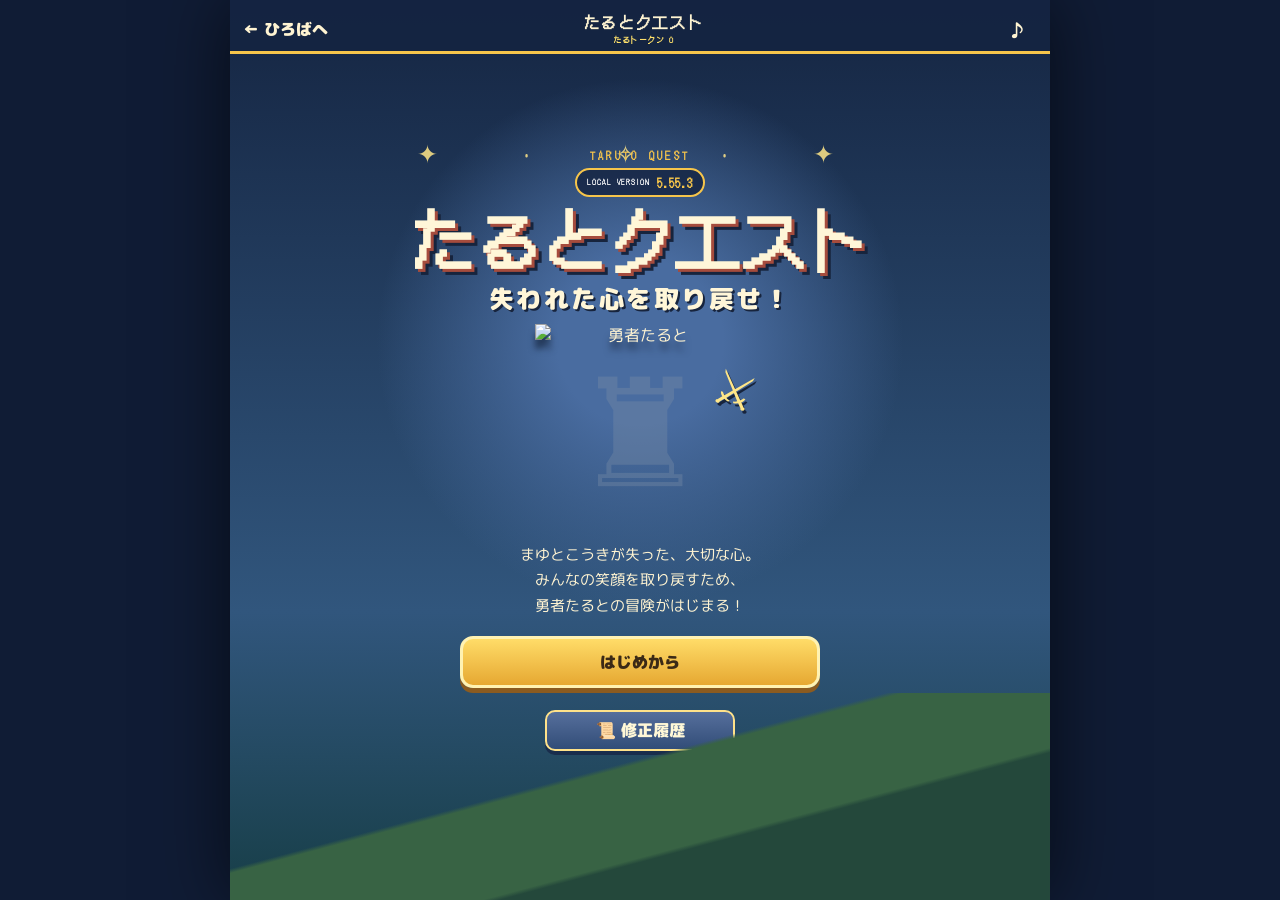
==== taruto-quest.html @ 6a63e801 "Refine quest map layout controls" ====
<!doctype html>
<html lang="ja">
<head>
  <meta charset="UTF-8">
  <meta name="viewport" content="width=device-width,initial-scale=1,viewport-fit=cover,user-scalable=no">
  <meta http-equiv="Cache-Control" content="no-cache, no-store, must-revalidate">
  <meta http-equiv="Pragma" content="no-cache">
  <meta name="theme-color" content="#203a62">
  <meta name="mobile-web-app-capable" content="yes">
  <meta name="apple-mobile-web-app-capable" content="yes">
  <meta name="apple-mobile-web-app-status-bar-style" content="black-translucent">
  <title>たるとクエスト ～失われた心を取り戻せ！～</title>
  <link rel="preconnect" href="https://fonts.googleapis.com">
  <link rel="preconnect" href="https://fonts.gstatic.com" crossorigin>
  <link href="https://fonts.googleapis.com/css2?family=DotGothic16&family=M+PLUS+Rounded+1c:wght@700;800;900&display=swap" rel="stylesheet">
  <link rel="stylesheet" href="taruto-quest.css?v=187">
</head>
<body>
  <main class="quest-shell">
    <header class="quest-header">
      <a id="plazaLink" href="index.html" aria-label="ゲーム広場へ戻る">← ひろばへ</a>
      <strong><span id="questHeaderTitle">たるとクエスト</span><small id="adventureScore">たるトークン 0</small></strong>
      <div class="header-actions">
        <button id="fullscreenBtn" type="button" aria-label="全画面で表示">⛶</button>
        <button id="soundBtn" type="button" aria-label="音を切り替える">♪</button>
      </div>
    </header>

    <section id="titleScreen" class="screen title-screen">
      <div class="title-stars" aria-hidden="true">✦　·　✧　·　✦</div>
      <p class="title-kicker">TARUTO QUEST</p>
      <div class="local-version"><span>LOCAL VERSION</span><b>5.52.6</b></div>
      <h1>たるとクエスト<small>失われた心を取り戻せ！</small></h1>
      <div class="title-party">
        <span class="castle">♜</span>
        <img src="assets/taruto-card-v1.png" alt="勇者たると">
        <span class="sword">⚔</span>
      </div>
      <p class="title-story">まゆとこうきが失った、大切な心。<br>みんなの笑顔を取り戻すため、<br>勇者たるとの冒険がはじまる！</p>
      <button id="newGameBtn" class="primary" type="button">はじめから</button>
      <div class="autosave-title-row-v5531">
        <button id="continueBtn" class="secondary hidden" type="button">つづきから</button>
        <button id="deleteSaveBtn" class="delete-save hidden" type="button" aria-label="オートセーブを消す" title="オートセーブを消す">🗑️</button>
      </div>
      <div id="manualContinueSlotsV5531" class="manual-continue-slots-v5531">
        <div class="manual-save-title-row-v5533">
          <button id="manualContinue1V5531" class="manual-continue-v5531 hidden" type="button"></button>
          <button id="manualDelete1V5533" class="manual-delete-v5533 hidden" type="button" aria-label="手動セーブ1を消す" title="手動セーブ1を消す">🗑️</button>
        </div>
        <div class="manual-save-title-row-v5533">
          <button id="manualContinue2V5531" class="manual-continue-v5531 hidden" type="button"></button>
          <button id="manualDelete2V5533" class="manual-delete-v5533 hidden" type="button" aria-label="手動セーブ2を消す" title="手動セーブ2を消す">🗑️</button>
        </div>
      </div>
      <button id="changelogBtn" class="changelog-open-v5522" type="button">📜 修正履歴</button>
      <button id="debugBtn" class="debug-open" type="button">🛠 デバッグモード</button>
    </section>

    <section id="mapScreen" class="screen map-screen hidden">
      <div class="status-bar map-party-summary">
        <div class="map-party-row taruto-row"><div><small>ゆうしゃ</small><b>たると</b></div><div><small>LV</small><b id="mapLevel">1</b></div><div class="map-vitals"><span><small>HP</small><b id="mapHp">30/30</b></span><span><small>MP</small><b id="mapMp">12/12</b></span></div><div class="map-quick-stats"><b><span>攻 <i id="mapTarutoAttack">8</i></span><span>防 <i id="mapTarutoDefense">3</i></span><span>速 <i id="mapTarutoSpeed">6</i></span></b><small id="mapTarutoNextExp">次のLvUpまで 30 EXP</small></div></div>
        <div id="mapMayuStatus" class="map-party-row mayu-row hidden"><div><small>なかま</small><b>まゆ</b></div><div><small>LV</small><b id="mapMayuLevel">25</b></div><div class="map-vitals"><span><small>HP</small><b id="mapMayuHp">150/150</b></span><span><small>MP</small><b id="mapMayuMp">60/60</b></span></div><div class="map-quick-stats"><b><span>攻 <i id="mapMayuAttack">42</i></span><span>防 <i id="mapMayuDefense">25</i></span><span>速 <i id="mapMayuSpeed">44</i></span></b><small id="mapMayuNextExp">次のLvUpまで 0 EXP</small></div></div>
        <span id="mapCarrots" class="hidden" aria-hidden="true"></span>
      </div>
      <div class="journey">
        <div id="mapBackdrop" class="map-backdrop">
          <div class="route" aria-hidden="true"></div>
          <div id="mapNodes" class="map-nodes"></div>
          <div class="map-taruto"><img src="assets/taruto-card-v1.png" alt="たると"></div>
        </div>
        <div class="map-card">
          <small id="chapterLabel">CHAPTER 1</small>
          <h2 id="locationName">はじまりの草原</h2>
          <p id="mapMessage">おやつの匂いを追いかけよう！</p>
          <div class="map-discovery-status"><span id="mapDigProgress">🕳 穴掘り 0/0</span><span id="mapObjectiveStatus">🔒 大切な気持ち：未入手</span></div>
          <div class="map-action-buttons">
            <button id="rouletteTrigger" class="roulette-circle" type="button" aria-label="ルーレットを回す">
              <b id="rouletteNumber">?</b><i id="goalDistance" class="roulette-meta">ボスまで あと14マス</i><em class="roulette-callout">ここをタップ！</em>
            </button>
            <button id="mapRecoveryBtn" class="map-recovery-button" type="button">💚 回復技</button>
            <button id="mapHealBtn" class="map-heal-button" type="button">🎒 アイテム</button>
            <button id="mapStatusBtn" class="map-status-button" type="button">📋 ステータス</button>
          </div>
          <div class="map-action-info-v5441">
            <div id="mapTokenBalance" class="map-token-balance"><i class="taru-token-mark-v5430">た</i><span>所持たるトークン</span><b>0</b></div>
            <button id="mapSystemBtnV5539" class="map-system-button-v5539" type="button">⚙ システム</button>
          </div>
          <button id="advanceBtn" class="primary roulette-button hidden" type="button" tabindex="-1">ルーレットを回す！</button>
          <div class="square-legend" aria-label="マスの種類">
            <span>・通常／隠し発見</span><span>🕳️ 悪の巣</span><span>☠ 毒の沼</span><span>♨ マグマ</span><span>⛰️ 山</span>
          </div>
          <div class="save-row">
            <button id="saveGameBtn" class="hidden" type="button" aria-hidden="true" tabindex="-1">💾 セーブする</button>
            <small id="saveInfo" class="hidden">この端末に保存</small>
          </div>
          <button id="restBtn" class="secondary hidden" type="button">マスの説明</button>
        </div>
      </div>
    </section>

    <div id="mapSystemMenuV5539" class="map-choice hidden" role="dialog" aria-modal="true" aria-labelledby="mapSystemTitleV5539">
      <div class="map-choice-card map-system-card-v5539">
        <small>SYSTEM</small>
        <h2 id="mapSystemTitleV5539">システム</h2>
        <div class="map-system-actions-v5539">
          <button id="systemTitleBtnV5539" type="button">🏠 タイトルへ</button>
          <button id="systemSaveBtnV5539" type="button">💾 セーブする</button>
          <button id="systemCheckpointBtnV5539" type="button">↩ セーブポイントへ</button>
        </div>
        <button id="systemCloseBtnV5539" class="secondary" type="button">閉じる</button>
      </div>
    </div>

    <div id="mapHealMenu" class="map-choice hidden" role="dialog" aria-modal="true" aria-labelledby="mapHealTitle">
      <div class="map-choice-card map-heal-card">
        <small>FIELD RECOVERY</small><h2 id="mapHealTitle">回復する</h2>
        <p>回復してもターンは進まず、敵も動きません。</p>
        <div id="mapHealActions" class="map-heal-actions"></div>
        <button id="mapHealClose" class="secondary" type="button">閉じる</button>
      </div>
    </div>

    <div id="mapStatusMenu" class="map-choice hidden" role="dialog" aria-modal="true" aria-labelledby="mapStatusTitle">
      <div class="map-choice-card map-status-card">
        <small>TARUTO STATUS</small><h2 id="mapStatusTitle">たるとのステータス</h2>
        <div id="mapStatusParameters" class="map-status-parameters"></div>
        <h3>覚えた技</h3>
        <div id="mapStatusSkills" class="map-status-skills"></div>
        <section id="mapMayuDetails" class="map-mayu-details hidden">
          <h2>まゆのステータス</h2>
          <div id="mapMayuParameters" class="map-status-parameters"></div>
          <h3>まゆの技</h3>
          <div id="mapMayuSkills" class="map-status-skills"></div>
        </section>
        <button id="mapStatusClose" class="secondary" type="button">閉じる</button>
      </div>
    </div>

    <div id="mapChoice" class="map-choice hidden" role="dialog" aria-modal="true" aria-labelledby="choiceTitle">
      <div class="map-choice-card">
        <small id="choiceKicker">ROUTE SELECT</small>
        <h2 id="choiceTitle">どちらへ進む？</h2>
        <p id="choiceText">進む道を選ぼう！</p>
        <div id="routeChoices" class="choice-buttons">
          <button id="upperRouteBtn" class="primary" type="button">🌤 上の道</button>
          <button id="lowerRouteBtn" class="secondary" type="button">🌲 下の道</button>
        </div>
        <div id="bossChoices" class="choice-buttons hidden">
          <button id="fightBossBtn" class="primary" type="button">⚔ ボスと戦う</button>
          <button id="returnStartBtn" class="secondary" type="button">↩ スタートへ戻る</button>
        </div>
      </div>
    </div>

    <button id="levelStatus" class="level-status hidden" type="button" aria-label="レベルアップしたステータス。タップして閉じる">
      <span class="level-status-card">
        <small>LEVEL UP!</small>
        <span class="level-up-owner"><img id="levelOwnerImage" src="assets/taruto-card-v1.png" alt=""><b id="levelOwnerName">たると</b></span>
        <strong><i id="levelBefore">1</i><em>→</em><b id="levelAfter">2</b></strong>
          <span class="status-compare">
          <span><em>最大HP</em><i id="hpBefore">34</i><b>→</b><strong id="hpAfter">40</strong></span>
          <span><em>最大MP</em><i id="mpBefore">12</i><b>→</b><strong id="mpAfter">14</strong></span>
          <span><em>攻撃力</em><i id="atkBefore">8</i><b>→</b><strong id="atkAfter">10</strong></span>
          <span><em>防御力</em><i id="defBefore">3</i><b>→</b><strong id="defAfter">4</strong></span>
          <span><em>すばやさ</em><i id="spdBefore">6</i><b>→</b><strong id="spdAfter">8</strong></span>
          </span>
          <span id="newSkillNotice" class="new-skill-notice hidden"></span>
        <em class="tap-close">画面をタップして閉じる</em>
      </span>
    </button>
    <div id="saveToast" class="save-toast hidden" role="status">💾 セーブしました！</div>

    <section id="battleScreen" class="screen battle-screen hidden">
      <button id="fleeBtn" class="battle-flee-circle" type="button" aria-label="にげる">💨</button>
      <div class="battle-sky"><span>✦</span><span>·</span><span>✧</span></div>
      <div id="enemyArea" class="enemy-area">
        <div class="enemy-name"><b id="enemyName">モンスター</b><small id="enemyLevel">LV 1</small></div>
        <div id="enemySprite" class="enemy-sprite">🟢</div>
        <div class="hp-track enemy-track"><i id="enemyHpBar"></i></div>
        <div id="bossGauge" class="boss-gauge hidden">
          <span>大技</span><div><i id="bossGaugeBar"></i></div><b id="bossGaugeText">0/3</b>
        </div>
      </div>
      <div class="hero-area">
        <img id="heroSprite" src="assets/taruto-card-v1.png" alt="たると">
        <div id="effect" class="effect"></div>
      </div>
      <div id="battlePartyStatus" class="battle-party-fixed">
        <div id="tarutoBattleStatus" class="hero-status">
          <div><b>たると</b><small class="combat-parameters">攻<span id="battleAttack">8</span> 防<span id="battleDefense">3</span> 速<span id="battleSpeed">6</span></small><span id="battleLevel" class="hidden">1</span></div>
          <div class="meter"><span>HP</span><div class="hp-track"><i id="heroHpBar"></i></div><b id="battleHp">30/30</b></div>
          <div class="meter"><span>MP</span><div class="hp-track mp"><i id="heroMpBar"></i></div><b id="battleMp">10/10</b></div>
          <div class="actor-atb" data-atb-key="hero" aria-label="たるとの行動ゲージ"><img class="atb-turn-icon atb-turn-taruto" src="assets/taruto-card-v1.png?v=2" alt="たるとのターン"><div><i></i></div></div>
        </div>
        <div id="mayuAlly" class="hero-status mayu-battle-status hidden">
          <div><b>まゆ</b><small class="combat-parameters">攻<span id="mayuBattleAttack">42</span> 防<span id="mayuBattleDefense">25</span> 速<span id="mayuBattleSpeed">44</span></small><span id="mayuBattleLevel" class="hidden">25</span></div>
          <div class="meter"><span>HP</span><div class="hp-track"><i id="mayuHpBar"></i></div><b id="mayuAllyHp">150/150</b></div>
          <div class="meter"><span>MP</span><div class="hp-track mp"><i id="mayuMpBar"></i></div><b id="mayuAllyMp">60/60</b></div>
          <div class="actor-atb" data-atb-key="mayu" aria-label="まゆの行動ゲージ"><img class="atb-turn-icon atb-turn-mayu" src="assets/mayu-game-v1.png?v=2" alt="まゆのターン"><div><i></i></div></div>
        </div>
      </div>
      <div class="battle-panel">
        <div id="battleBuffs" class="battle-buffs hidden"></div>
        <div class="turn-meter-wrap" aria-label="行動順">
          <span class="turn-meter-label">NEXT</span>
          <div id="turnMeter" class="turn-meter"></div>
        </div>
        <div id="battleLog" class="battle-log" role="status">モンスターが あらわれた！</div>
        <div id="commands" class="commands">
          <button data-action="attack" type="button"><span>⚔</span>こうげき</button>
          <button id="skillsBtn" type="button"><span>⚔</span>攻撃技<small>ダメージ技</small></button>
          <button data-action="guard" type="button"><span>🛡</span>まもる</button>
          <button id="healsBtn" type="button"><span>💚</span>回復技<small>HP・MP・復活</small></button>
          <button id="effectsBtn" class="effects-command" type="button"><span>🛡</span>補助技<small>強化・弱体</small></button>
          <button id="battleItemBtn" class="flee-command item-command" type="button"><span>🎒</span>アイテム<small>回復・爆弾</small></button>
        </div>
        <div id="skillMenu" class="skill-menu hidden" aria-label="必殺技を選ぶ"><button id="skillBackBtn" class="hidden" type="button">戻る</button></div>
        <div id="healMenu" class="skill-menu heal-menu hidden" aria-label="回復技を選ぶ"><button id="healBackBtn" class="hidden" type="button">戻る</button></div>
        <span id="mayuCommandMp" class="hidden" aria-hidden="true">MP 60/60</span>
        <div id="mayuCommandMenu" class="skill-menu mayu-command-menu hidden" aria-label="まゆの行動を選ぶ">
          <div class="mayu-command-title"><span>👩🏻‍🎓</span><b>まゆの行動</b><small>MP 60/60</small></div>
          <button data-mayu-action="attack" type="button"><span>⚔️</span><b>通常こうげき</b><small>MP 0</small></button>
          <button data-mayu-action="report" type="button"><span>📝</span><b>レポートラッシュ</b><small>強力な単体攻撃・MP 6</small></button>
          <button data-mayu-action="talk" type="button"><span>💬</span><b>女子大生トーク</b><small>敵全体の攻撃力低下・MP 7</small></button>
          <button data-mayu-action="latte" type="button"><span>☕</span><b>カフェラテ差し入れ</b><small>たるとのHP30%回復・MP 8</small></button>
          <button id="mayuCommandBack" class="skill-back" type="button">← たるとの行動選択へ戻る</button>
        </div>
      </div>
    </section>

    <div id="debugModal" class="map-choice hidden" role="dialog" aria-modal="true">
      <div class="map-choice-card debug-card debug-layout-v5463">
        <small>DEBUG MODE</small>
        <h2>デバッグモード</h2>
        <div class="debug-settings-v5450">
          <label>たるとLV<input id="debugLevel" type="number" min="1" max="255" value="25"></label>
          <label>まゆLV<input id="debugMayuLevel" type="number" min="1" max="255" value="25"></label>
          <label>ボス開始HP％<input id="debugBossHpPercent" type="number" min="1" max="100" value="100"></label>
          <label>たるチーズ<input id="debugCheeseCount" type="number" min="0" max="99" value="3"></label>
          <label>爆弾<input id="debugBombCount" type="number" min="0" max="99" value="3"></label>
          <label>てんしのおしっこ<input id="debugAngelCount" type="number" min="0" max="99" value="3"></label>
          <label>世界の終わり<input id="debugWorldEndCount" type="number" min="0" max="99" value="3"></label>
        </div>
        <div class="debug-actions debug-actions-v5463">
          <p class="debug-section-title-v5462">▶ デバッグ開始</p>
          <button id="debugMayuStage" class="primary debug-stage-start" type="button">🗺️ まゆステージの最初から</button>
          <button id="debugKoukiStage" class="primary debug-stage-start" type="button">🗺️ ステージ2・こうき第1形態への旅</button>
          <button id="debugKouki2Stage" class="primary debug-stage-start" type="button">🗺️ ステージ3・こうき第2形態への旅</button>
          <button id="debugAyami" class="primary" type="button">🌸 あやみ戦から</button>
          <button id="debugMayu" class="primary" type="button">⚔️ まゆ戦から</button>
          <button id="debugKouki" class="primary" type="button">⚔️ こうき第1形態戦から</button>
          <button id="debugKouki2" class="primary" type="button">⚔️ こうき第2形態戦から</button>
          <p class="debug-section-title-v5462">📚 データ一覧</p>
          <button id="debugEnemyList" class="debug-data-button" type="button">📋 敵データ一覧</button>
          <button id="debugSkillList" class="debug-data-button" type="button">📖 技データ一覧</button>
          <button id="debugExpList" class="debug-data-button" type="button">📈 必要経験値一覧</button>
          <button id="debugMapEventList" class="debug-data-button" type="button">🗺️ マップイベント一覧</button>
          <button id="debugClose" class="secondary" type="button">閉じる</button>
        </div>
      </div>
    </div>
    <section id="deleteSaveConfirm" class="delete-confirm-v5508 hidden" role="dialog" aria-modal="true" aria-labelledby="deleteSaveConfirmTitle">
      <button id="deleteSaveConfirmBackdrop" class="delete-confirm-backdrop-v5508" type="button" aria-label="確認を閉じる"></button>
      <div class="delete-confirm-card-v5508">
        <span class="delete-confirm-icon-v5508" aria-hidden="true">🗑</span><small>SAVE DATA</small>
        <h2 id="deleteSaveConfirmTitle">本当に消しますか？</h2>
        <p>オートセーブされた現在位置を削除します。手動セーブ1・2は削除されません。</p>
        <div><button id="deleteSaveCancel" class="secondary" type="button">消さずにもどる</button><button id="deleteSaveConfirmBtn" class="danger" type="button">オートセーブを消す</button></div>
      </div>
    </section>
    <div id="effectsModal" class="map-choice hidden" role="dialog" aria-modal="true" aria-labelledby="effectsTitle">
      <div class="map-choice-card effects-card"><small>SKILL GUIDE</small><h2 id="effectsTitle">習得技の効果一覧</h2><div id="effectsList" class="effects-list"></div><button id="effectsClose" class="secondary" type="button">閉じる</button></div>
    </div>
    <div id="changelogModal" class="changelog-modal-v5522 hidden" role="dialog" aria-modal="true" aria-labelledby="changelogTitle">
      <button id="changelogBackdrop" class="changelog-backdrop-v5522" type="button" aria-label="修正履歴を閉じる"></button>
      <div class="changelog-card-v5522"><small>UPDATE HISTORY</small><h2 id="changelogTitle">たるとクエスト 修正履歴</h2><div class="changelog-list-v5522">
        <article><b>Ver.5.52.6</b><time>最新</time><p>「ここをタップ！」をルーレットの丸ボタン直下へ配置。</p></article>
        <article><b>Ver.5.52.5</b><p>戦闘終了時に戦闘不能だった仲間は経験値を獲得せず、レベルアップ回復もしない仕様に変更。</p></article>
        <article><b>Ver.5.52.4</b><p>ステージ2のBGMを再選定。移動時のBGM再スタートを修正し、ステージ2・3の景色と山を改善。</p></article>
        <article><b>Ver.5.52.3</b><p>現在の物語に合わせてサブタイトルとトップ画面の紹介文を変更。</p></article>
        <article><b>Ver.5.52.2</b><p>トップ画面に修正履歴を追加。マップの縦配置と余白を改善。</p></article>
        <article><b>Ver.5.52.1</b><p>爆弾で悪の巣・毒の沼・マグマ・ダメージマスも破壊可能に。</p></article>
        <article><b>Ver.5.52.0</b><p>ステージ2・3のマップとこうき戦をダーク化。専用マップBGMを追加。</p></article>
        <article><b>Ver.5.51.5</b><p>MP不足の技を赤く強調し、不足量が分かる表示を追加。</p></article>
        <article><b>Ver.5.51.4</b><p>こうきのEXP、たるチーズ、爆弾の味方巻き込み効果を調整。</p></article>
        <article><b>Ver.5.51.3</b><p>次ステージの支給品とSTARTマスでの全員復活・全回復を追加。</p></article>
      </div><button id="changelogClose" class="secondary" type="button">閉じる</button></div>
    </div>

    <section id="resultScreen" class="screen result-screen hidden">
      <p id="resultKicker">VICTORY!</p>
      <div id="resultIcon" class="result-icon">🏆</div>
      <h2 id="resultTitle">しょうり！</h2>
      <p id="resultText">経験値を てにいれた！</p>
      <div id="levelUp" class="level-up hidden">LEVEL UP!</div>
      <button id="resultBtn" class="primary" type="button">冒険をつづける</button>
      <button id="deathStartBtn" class="secondary hidden" type="button">スタート地点に戻る</button>
    </section>

    <section id="endingScreen" class="screen ending-screen hidden">
      <div class="ending-rays"></div>
      <p>QUEST COMPLETE!</p>
      <h2>失われた心を<br>取り戻した！</h2>
      <div class="ending-party"><img src="assets/taruto-card-v1.png" alt="たると"><span>👩🏻‍🎓</span><span>🧑🏻‍🎓</span></div>
      <div class="ending-stats"><span>到達レベル <b id="endLevel">10</b></span><span>勝利数 <b id="endWins">13</b></span><span>所持たるトークン <b id="endScore">0</b></span></div>
      <div id="endRank" class="ending-rank">RANK C</div>
      <div id="scoreBreakdown" class="score-breakdown"></div>
      <div class="score-ranking"><strong>端末内 BEST 5</strong><ol id="scoreRanking"></ol></div>
      <button id="endingHomeBtn" class="primary" type="button">ゲームひろばへ</button>
      <button id="endingAgainBtn" class="secondary" type="button">もう一度あそぶ</button>
    </section>
  </main>
  <script src="taruto-quest.js?v=257"></script>
</body>
</html>
---- taruto-quest.css ----
:root{--navy:#142441;--blue:#315b8e;--cream:#fff4d2;--gold:#f6c54b;--coral:#ef705c;--green:#53a66f;--ink:#17243d}
*{box-sizing:border-box}html,body{margin:0;width:100%;min-height:100%;background:#101c35;color:var(--ink);font-family:"M PLUS Rounded 1c",sans-serif}body{overscroll-behavior:none}.hidden{display:none!important}button,a{font:inherit;-webkit-tap-highlight-color:transparent}.quest-shell{position:relative;width:min(100%,820px);min-height:100dvh;margin:auto;overflow:hidden;background:#d8e9cb;box-shadow:0 0 70px #0009}.quest-header{position:absolute;z-index:30;top:0;left:0;right:0;height:54px;padding:max(8px,env(safe-area-inset-top)) 13px 0;display:flex;align-items:center;justify-content:space-between;background:#142441e8;color:#fff4d2;border-bottom:3px solid #f6c54b}.quest-header a,.quest-header button{min-width:68px;border:0;background:transparent;color:#fff4d2;text-decoration:none;font-weight:900}.quest-header button{text-align:right;font-size:21px}.quest-header strong{font-family:"DotGothic16",sans-serif;letter-spacing:.08em}.screen{min-height:100dvh;padding:74px 16px max(18px,env(safe-area-inset-bottom));display:flex;flex-direction:column;align-items:center;justify-content:center}.title-screen{position:relative;text-align:center;color:var(--cream);background:radial-gradient(circle at 50% 38%,#496ca0 0 12%,transparent 38%),linear-gradient(#152542,#31567d 68%,#173e47)}.title-screen::after{content:"";position:absolute;left:-10%;right:-10%;bottom:0;height:23%;background:linear-gradient(165deg,transparent 0 42%,#386344 43% 63%,#24483b 64%)}.title-stars{position:absolute;top:15%;font-size:25px;color:#ffe688;letter-spacing:1.2em;opacity:.85}.title-kicker{z-index:1;margin:0;color:#f6c54b;font:900 11px/1 "DotGothic16";letter-spacing:.3em}.title-screen h1{z-index:1;margin:8px 0 0;color:#fff6d8;font:900 clamp(33px,9vw,66px)/1 "DotGothic16";text-shadow:3px 3px 0 #a64c3d,6px 6px 0 #17243d}.title-screen h1 small{display:block;margin-top:9px;font:900 .38em "M PLUS Rounded 1c";letter-spacing:.1em;text-shadow:2px 2px 0 #17243d}.title-party{z-index:1;width:min(360px,88vw);height:225px;display:flex;align-items:center;justify-content:center}.title-party img{width:210px;height:210px;object-fit:contain;filter:drop-shadow(0 9px 3px #07132588)}.title-party span{position:absolute}.title-party .castle{font-size:150px;color:#7489a5;opacity:.42}.title-party .sword{margin-left:190px;margin-top:-80px;font-size:48px;color:#ffe688;transform:rotate(18deg);text-shadow:2px 2px #17243d}.title-story{z-index:1;margin:0 0 13px;font-size:13px;line-height:1.7}.primary,.secondary{position:relative;z-index:2;width:min(360px,90vw);min-height:52px;margin:5px;border:0;border-radius:13px;font-weight:900;cursor:pointer}.primary{background:linear-gradient(#ffdc68,#e6a832);color:#3b2a16;border:3px solid #fff2b2;box-shadow:0 5px 0 #8b5b20}.secondary{background:#fff8df;color:#29476e;border:3px solid #9eb7cf;box-shadow:0 4px 0 #58718b}.primary:active,.secondary:active{transform:translateY(4px);box-shadow:none}
.map-screen{justify-content:flex-start;padding-left:0;padding-right:0;background:linear-gradient(#bce1ec 0 36%,#b7d38a 36%)}.status-bar{width:calc(100% - 20px);display:grid;grid-template-columns:1.4fr .6fr 1fr 1fr;margin-bottom:9px;border:3px solid #f4d876;border-radius:10px;background:#142441;color:#fff;padding:7px}.status-bar>div{display:flex;flex-direction:column;align-items:center;border-right:1px solid #7787a0}.status-bar>div:last-child{border:0}.status-bar small{font-size:8px;color:#f4d876}.status-bar b{font-size:12px}.journey{width:100%;display:flex;flex:1;flex-direction:column}.map-backdrop{position:relative;flex:1;min-height:300px;overflow:hidden;background:linear-gradient(#a6dced 0 33%,#7fb262 34% 68%,#447a4e 69%);border-block:4px solid #fff3b4}.map-backdrop::before{content:"";position:absolute;left:-10%;right:-10%;bottom:30%;height:28%;background:#5a954e;clip-path:polygon(0 70%,12% 15%,25% 67%,39% 5%,55% 74%,71% 22%,86% 65%,100% 8%,100% 100%,0 100%)}.route{position:absolute;left:8%;right:8%;bottom:15%;height:95px;border:9px dashed #d9bb79;border-left:0;border-right:0;border-radius:50%;transform:rotate(-4deg)}.map-nodes{position:absolute;inset:0}.map-node{position:absolute;width:25px;height:25px;border:3px solid #fff5c9;border-radius:50%;background:#596b75;box-shadow:0 3px 0 #263747;display:grid;place-items:center;color:#fff;font-size:10px}.map-node.done{background:#4fa66e}.map-node.current{background:#f2b43c;animation:pulse 1s infinite}.map-node.boss{width:34px;height:34px;background:#a54c6c}.map-node:nth-child(1){left:8%;bottom:20%}.map-node:nth-child(2){left:15%;bottom:32%}.map-node:nth-child(3){left:23%;bottom:23%}.map-node:nth-child(4){left:30%;bottom:37%}.map-node:nth-child(5){left:38%;bottom:25%}.map-node:nth-child(6){left:46%;bottom:39%}.map-node:nth-child(7){left:53%;bottom:26%}.map-node:nth-child(8){left:60%;bottom:41%}.map-node:nth-child(9){left:67%;bottom:28%}.map-node:nth-child(10){left:74%;bottom:42%}.map-node:nth-child(11){left:81%;bottom:28%}.map-node:nth-child(12){left:87%;bottom:43%}.map-node:nth-child(13){left:91%;bottom:62%}.map-taruto{position:absolute;left:3%;bottom:6%;width:100px;height:100px;transition:left .6s ease}.map-taruto img{width:100%;height:100%;object-fit:contain;filter:drop-shadow(0 5px 2px #26372577)}.map-card{padding:13px 15px 17px;text-align:center;background:#f9f0d2;border-top:5px solid #24466c}.map-card small{color:#a15b3e;font:900 9px "DotGothic16";letter-spacing:.2em}.map-card h2{margin:2px 0 3px;font:900 22px "DotGothic16"}.map-card p{min-height:23px;margin:3px 0 7px;font-size:12px}.map-card .primary,.map-card .secondary{min-height:45px;margin:3px}.map-card .secondary{font-size:11px}@keyframes pulse{50%{transform:scale(1.25);box-shadow:0 0 0 8px #f5cc5b55}}
.battle-screen{position:relative;justify-content:flex-start;padding:54px 0 0;background:linear-gradient(#79acd2 0 47%,#7eaa5b 47% 66%,#5d803f 66%);overflow:hidden}.battle-sky{position:absolute;top:75px;left:8%;right:8%;display:flex;justify-content:space-between;color:#fff7be;font-size:22px}.enemy-area{position:relative;width:100%;height:38dvh;min-height:260px;display:flex;flex-direction:column;align-items:center;justify-content:center}.enemy-name{position:absolute;top:15px;padding:6px 13px;border:3px solid #f6d46b;border-radius:9px;background:#142441;color:#fff}.enemy-name small{margin-left:9px;color:#f6d46b}.enemy-sprite{height:155px;display:grid;place-items:center;font-size:112px;filter:drop-shadow(0 11px 4px #25402966);transform-origin:center bottom}.enemy-sprite img{width:150px;height:150px;object-fit:contain}.enemy-track{width:210px;height:10px!important}.hero-area{position:absolute;z-index:2;left:2%;top:31%;width:130px;height:130px}.hero-area img{width:100%;height:100%;object-fit:contain;filter:drop-shadow(0 7px 2px #26372566)}.effect{position:absolute;inset:0;display:grid;place-items:center;font-size:65px;pointer-events:none}.battle-panel{position:relative;z-index:3;width:100%;margin-top:auto;padding:9px 10px max(12px,env(safe-area-inset-bottom));background:#f9f1d7;border-top:5px solid #1f3b62}.hero-status{display:grid;grid-template-columns:.7fr 1.5fr 1.5fr;gap:7px;padding:6px 8px;border-radius:9px;background:#142441;color:#fff}.hero-status>div:first-child{display:flex;flex-direction:column}.hero-status small{color:#f6c54b;font-size:9px}.meter{display:grid;grid-template-columns:22px 1fr auto;align-items:center;gap:4px;font-size:9px}.hp-track{height:9px;overflow:hidden;border:1px solid #fff;border-radius:99px;background:#402e38}.hp-track i{display:block;width:100%;height:100%;background:#57c56c;transition:width .35s}.hp-track.mp i{background:#5da8e4}.battle-log{min-height:48px;margin:7px 0;padding:8px 11px;border:3px solid #e8c964;border-radius:8px;background:#fffdf0;font:900 13px/1.55 "DotGothic16"}.commands{display:grid;grid-template-columns:1fr 1fr;gap:7px}.commands button{min-height:58px;border:3px solid #fff0b8;border-radius:10px;background:#27496f;color:#fff;font-weight:900;box-shadow:0 4px 0 #13263f}.commands button span{font-size:19px;margin-right:5px}.commands button small{display:block;color:#f6d46b;font-size:8px}.commands button:active{transform:translateY(3px);box-shadow:none}.commands button:disabled{opacity:.45}.enemy-hit{animation:enemyHit .35s}.hero-hit{animation:heroHit .35s}.skill-flash{animation:skillFlash .5s}@keyframes enemyHit{25%{transform:translateX(-18px) rotate(-8deg);filter:brightness(2)}50%{transform:translateX(15px) rotate(6deg)}}@keyframes heroHit{50%{transform:translateX(-14px);filter:sepia(1) saturate(4)}}@keyframes skillFlash{50%{transform:scale(1.35) rotate(180deg);opacity:1}100%{transform:scale(.4) rotate(360deg);opacity:0}}
.result-screen{text-align:center;color:#fff5d4;background:radial-gradient(circle,#4d72a7,#142441)}.result-screen>p:first-child,.ending-screen>p{margin:0;color:#f6cf54;font:900 12px "DotGothic16";letter-spacing:.25em}.result-icon{font-size:85px;filter:drop-shadow(0 7px 2px #081223)}.result-screen h2,.ending-screen h2{margin:5px 0;color:#fff;font:900 clamp(35px,10vw,58px)/1.15 "DotGothic16";text-shadow:3px 3px #a04c3d}.result-screen #resultText{min-height:55px;line-height:1.7}.level-up{margin:8px;padding:7px 18px;border:3px solid #fff3a9;border-radius:99px;background:#e76d59;color:#fff;font:900 21px "DotGothic16";animation:levelPop .8s infinite alternate}@keyframes levelPop{to{transform:scale(1.08);filter:brightness(1.2)}}.ending-screen{position:relative;text-align:center;color:#fff4d2;background:linear-gradient(#263e70,#8e5476);overflow:hidden}.ending-rays{position:absolute;width:130vmax;aspect-ratio:1;background:repeating-conic-gradient(#fff1a822 0 9deg,transparent 9deg 19deg);animation:spin 20s linear infinite}.ending-party{z-index:1;height:210px;display:flex;align-items:end;justify-content:center;font-size:86px}.ending-party img{width:180px;height:180px;object-fit:contain}.ending-stats{z-index:1;width:min(390px,90vw);display:grid;grid-template-columns:repeat(3,1fr);gap:5px;margin:7px 0 12px}.ending-stats span{padding:9px 4px;border:2px solid #f3d36b;border-radius:9px;background:#142441;font-size:9px}.ending-stats b{display:block;color:#f6c54b;font-size:18px}@keyframes spin{to{transform:rotate(360deg)}}
@media(min-width:700px){.battle-panel{max-width:700px;border:5px solid #1f3b62;border-bottom:0;border-radius:18px 18px 0 0}.map-card{width:100%}.commands{grid-template-columns:repeat(4,1fr)}.title-story{font-size:15px}}
@media(max-height:670px){.quest-header{height:46px}.screen{padding-top:55px}.title-party{height:155px}.title-party img{width:155px;height:155px}.title-screen h1{font-size:34px}.title-story{font-size:11px}.enemy-area{height:34dvh;min-height:205px}.enemy-sprite{height:125px;font-size:90px}.enemy-sprite img{width:120px;height:120px}.battle-log{min-height:40px;padding:5px 9px}.commands button{min-height:50px}.hero-area{width:100px;height:100px}}
.quest-header .header-actions{display:flex;min-width:78px;justify-content:flex-end}.quest-header .header-actions button{min-width:39px;padding:5px;text-align:center}
.enemy-sprite{width:min(94%,620px);height:165px;display:flex;align-items:flex-end;justify-content:center;gap:clamp(3px,2vw,15px);font-size:inherit}.enemy-unit{position:relative;min-width:0;display:flex;flex-direction:column;align-items:center;justify-content:flex-end;transform-origin:center bottom}.enemy-unit>span{display:block;font-size:clamp(49px,16vw,91px);line-height:1.08}.enemy-unit>img{width:clamp(75px,21vw,128px);height:clamp(90px,22vw,135px);object-fit:contain}.enemy-unit>small{max-width:115px;padding:2px 5px;border-radius:6px;background:#142441dd;color:#fff4d2;font-size:clamp(7px,2.1vw,10px);white-space:nowrap;overflow:hidden;text-overflow:ellipsis}.enemy-unit.target::after{content:"▼";position:absolute;top:-17px;color:#ffe26c;font-size:17px;filter:drop-shadow(0 2px #17243d);animation:targetBounce .7s infinite alternate}@keyframes targetBounce{to{transform:translateY(5px)}}
@media(max-height:670px){.enemy-sprite{height:128px}.enemy-unit>span{font-size:clamp(42px,13vw,70px)}.enemy-unit>img{width:85px;height:100px}}
.map-node:nth-child(1){left:8%;bottom:22%}.map-node:nth-child(2){left:24%;bottom:38%}.map-node:nth-child(3){left:40%;bottom:24%}.map-node:nth-child(4){left:56%;bottom:41%}.map-node:nth-child(5){left:72%;bottom:27%}.map-node:nth-child(6){left:88%;bottom:48%}
.enemy-unit{padding:5px 2px;border:3px solid transparent;border-radius:12px;background:transparent;color:inherit;touch-action:manipulation}.enemy-unit.target{border-color:#ffe26c;background:#fff5b31f;box-shadow:0 0 0 3px #263d6677}.enemy-unit:active{transform:scale(.92)}.enemy-unit>small{display:flex;align-items:center;gap:4px}.enemy-unit>small i{padding:1px 3px;border-radius:4px;background:#f3c64c;color:#17243d;font-style:normal;font-size:.82em}.enemy-unit.target::after{top:-21px}.enemy-name{white-space:nowrap}.hero-status>div:first-child small{white-space:nowrap}
.skill-menu{display:grid;grid-template-columns:1fr 1fr;gap:7px}.skill-menu button{min-height:61px;padding:5px;border:3px solid #fff0b8;border-radius:10px;background:#4e3c78;color:#fff;box-shadow:0 4px 0 #271d42}.skill-menu button>span{font-size:20px;margin-right:5px}.skill-menu button>b{font-size:13px}.skill-menu button>small{display:block;margin-top:2px;color:#ffe07d;font-size:8px}.skill-menu .skill-back{grid-column:1/-1;min-height:38px;background:#53677f;font-size:11px}.skill-menu button:active{transform:translateY(3px);box-shadow:none}.skill-menu button:disabled{opacity:.45}
.skill-menu [data-skill="bark"],.heal-menu [data-heal="mother"]{grid-column:1/-1;min-height:54px}.heal-menu button{background:#31706b}.heal-menu [data-heal="mother"]{background:#8b4f78}.heal-menu i{font-style:normal;color:#fff}
.turn-meter-wrap{display:grid;grid-template-columns:42px 1fr;align-items:center;gap:5px;margin-top:7px;padding:5px 7px;border:2px solid #e6c65d;border-radius:9px;background:#203a61}.turn-meter-label{color:#ffe16b;font:900 8px "DotGothic16";letter-spacing:.08em}.turn-meter{position:relative;display:flex;align-items:center;gap:14px;min-height:37px;overflow-x:auto;padding:2px 5px;scrollbar-width:none}.turn-meter::-webkit-scrollbar{display:none}.turn-meter::before{content:"";position:absolute;left:8px;right:8px;top:50%;height:3px;background:#7185a4}.turn-chip{position:relative;z-index:1;flex:0 0 auto;min-width:42px;padding:3px 5px;border:2px solid #aebbd0;border-radius:8px;background:#405777;color:#fff;text-align:center;transition:.25s}.turn-chip::after{content:"›";position:absolute;right:-13px;top:5px;color:#ffe16b;font-size:18px}.turn-chip:last-child::after{display:none}.turn-chip b{display:block;max-width:65px;overflow:hidden;text-overflow:ellipsis;font-size:8px;white-space:nowrap}.turn-chip small{display:block;color:#cbd8e9;font-size:7px}.turn-chip.hero{background:#397b64;border-color:#92dfaa}.turn-chip.active{transform:scale(1.16);border-color:#fff3a2;background:#e36e56;color:#fff;box-shadow:0 0 0 3px #ffe16b55,0 0 13px #ffe16b}.turn-chip.active small{color:#fff6ba}.turn-chip.done{opacity:.32;filter:grayscale(.7)}.turn-chip.defeated{opacity:.16;text-decoration:line-through}
.local-version{z-index:2;display:flex;align-items:center;gap:7px;margin:7px 0 0;padding:4px 10px;border:2px solid #f6c54b;border-radius:99px;background:#142441cc;color:#fff}.local-version span{font:900 7px "DotGothic16";letter-spacing:.14em}.local-version b{color:#f6c54b;font:900 12px "DotGothic16"}.enemy-unit>small{max-width:135px}.enemy-unit>small .ailment{padding:1px 3px;border-radius:4px;background:#a13f55;color:#fff;font-size:.78em}.damage-pop{position:absolute;z-index:60;left:50%;top:25%;pointer-events:none;color:#fff;font:900 clamp(30px,9vw,58px) "DotGothic16";white-space:nowrap;-webkit-text-stroke:2px #8e2525;text-shadow:0 4px 0 #5b1717,0 0 13px #ffdf58;animation:damageFloat .9s cubic-bezier(.15,.75,.3,1) forwards}.damage-pop.heal{color:#caffb0;-webkit-text-stroke-color:#17643d;text-shadow:0 4px 0 #12452e,0 0 13px #7bff9b}.damage-pop.mp{color:#9ee8ff;-webkit-text-stroke-color:#205b8a;text-shadow:0 4px 0 #163e65,0 0 13px #65d7ff}.damage-pop.bleed{color:#ff8d9a;font-size:clamp(24px,7vw,42px);-webkit-text-stroke-color:#6f1630}.enemy-unit .damage-pop{top:5%;font-size:clamp(25px,8vw,48px)}@keyframes damageFloat{0%{opacity:0;transform:translate(-50%,15px) scale(.35)}25%{opacity:1;transform:translate(-50%,-10px) scale(1.3)}75%{opacity:1}100%{opacity:0;transform:translate(-50%,-70px) scale(.9)}}
.enemy-mini-hp{width:clamp(68px,20vw,118px);margin-bottom:3px;padding:3px 4px;border:2px solid #fff3b2;border-radius:7px;background:#152540e8;box-shadow:0 3px 5px #14243b66}.enemy-mini-hp>div{height:7px;overflow:hidden;border:1px solid #fff;border-radius:99px;background:#542d38}.enemy-mini-hp>div>i{display:block;height:100%;background:linear-gradient(90deg,#52bd68,#a8e45c);transition:width .35s}.enemy-mini-hp>b{display:block;margin-top:1px;color:#fff;font:900 clamp(7px,2vw,10px) "DotGothic16";line-height:1.1}.enemy-unit.target::after{top:-11px}.enemy-unit.target .enemy-mini-hp{border-color:#ffe15f;box-shadow:0 0 0 2px #ffe15f55,0 3px 5px #14243b66}
.damage-pop.critical{color:#fff06c;font-size:clamp(38px,11vw,70px);-webkit-text-stroke-color:#a51d28;text-shadow:0 5px 0 #68151c,0 0 20px #ff3b3b}.boss-hit{animation:bossHit .72s}@keyframes bossHit{15%{transform:translateX(-22px) rotate(-7deg);filter:brightness(3)}30%{transform:translateX(19px) rotate(6deg)}45%{transform:translateX(-13px)}60%{transform:translateX(8px);filter:sepia(1) saturate(5)}100%{transform:none}}
.boss-gauge{width:min(260px,72vw);display:grid;grid-template-columns:34px 1fr 45px;align-items:center;gap:5px;margin-top:5px;padding:4px 7px;border:2px solid #ffd267;border-radius:9px;background:#17243de8;color:#fff}.boss-gauge>span{color:#ffd267;font:900 9px "DotGothic16"}.boss-gauge>div{height:11px;overflow:hidden;border:1px solid #fff;border-radius:99px;background:#452633}.boss-gauge>div>i{display:block;height:100%;background:linear-gradient(90deg,#f0b23e,#ef614f);transition:width .35s}.boss-gauge>b{font:900 9px "DotGothic16"}.boss-gauge.ready{border-color:#fff078;box-shadow:0 0 13px #ff3f35;background:#6d2633;animation:gaugeReady .55s infinite alternate}.boss-gauge.ready>div>i{background:linear-gradient(90deg,#ffdf42,#ff3d3d)}@keyframes gaugeReady{to{filter:brightness(1.35);transform:scale(1.03)}}
.enemy-unit.enraged{filter:drop-shadow(0 0 12px #ff334d) saturate(1.5)}.enemy-unit.enraged>span{animation:enragedPulse .55s infinite alternate}.revival-banner{position:absolute;z-index:80;inset:54px 0 0;display:flex;flex-direction:column;align-items:center;justify-content:center;background:radial-gradient(circle,#ffcf4dd9,#a51542e8 42%,#111b39f3 75%);color:#fff;text-align:center;animation:revivalFlash 2s both}.revival-banner small{color:#ffe66d;font:900 10px "DotGothic16";letter-spacing:.22em}.revival-banner strong{font:900 clamp(38px,12vw,72px) "DotGothic16";text-shadow:4px 4px 0 #64122e,0 0 22px #fff}.revival-banner span{margin-top:12px;padding:7px 18px;border:2px solid #ffe66d;border-radius:99px;background:#141f3d;font-weight:900}@keyframes revivalFlash{0%{opacity:0;transform:scale(1.5)}20%,80%{opacity:1;transform:scale(1)}100%{opacity:0}}@keyframes enragedPulse{to{transform:scale(1.09);filter:brightness(1.35)}}

/* Version 3: roulette board */
.map-backdrop{min-height:330px;padding:17px 12px;background:linear-gradient(#92d8ed 0 27%,#70aa5d 28% 100%)}
.map-backdrop::before,.map-backdrop>.route,.map-backdrop>.map-taruto{display:none}
.map-nodes{position:relative;z-index:2;inset:auto;display:grid;grid-template-columns:repeat(5,1fr);align-content:center;gap:11px 7px;width:100%;height:100%}
.map-node{position:relative!important;inset:auto!important;width:auto;height:auto;min-width:0;aspect-ratio:1;border-width:3px;font-size:clamp(15px,5vw,25px);transition:.25s;overflow:visible}
.map-node small{position:absolute;right:-3px;bottom:-5px;display:grid;place-items:center;width:16px;height:16px;border-radius:50%;background:#152542;color:#fff;font:900 8px "DotGothic16"}
.map-node.battle{background:#c85b4e}.map-node.mini{background:#8b4e9c}.map-node.damage{background:#50566c}.map-node.heal{background:#4ba66c}.map-node.xp{background:#d69b2e}.map-node.boss{width:auto;height:auto;background:#8f2445;box-shadow:0 0 0 4px #ffd75c66,0 3px 0 #39162c}
.map-node.current{z-index:5;background:#f6d45c;transform:scale(1.12);animation:pulse 1s infinite}
.board-token{position:absolute;z-index:6;left:50%;bottom:38%;width:54px;height:54px;object-fit:contain;transform:translateX(-50%);filter:drop-shadow(0 4px 2px #14244199);pointer-events:none}
.roulette-panel{display:grid;grid-template-columns:1fr 70px 1fr;align-items:center;width:min(360px,92vw);margin:7px auto;padding:7px 10px;border:3px solid #f4d36c;border-radius:12px;background:#152542;color:#fff}
.roulette-panel>span{color:#f4d36c;font:900 9px "DotGothic16";letter-spacing:.12em}.roulette-panel>b{display:grid;place-items:center;width:58px;height:58px;margin:auto;border:3px solid #fff1ae;border-radius:50%;background:#c94f52;color:#fff;font:900 34px "DotGothic16";box-shadow:inset 0 -5px #7b2938}.roulette-panel>b.spinning{animation:rouletteSpin .13s linear infinite}.roulette-panel>small{font-size:9px;line-height:1.4}.roulette-button:disabled{opacity:.55;filter:grayscale(.6)}
.square-legend{display:flex;justify-content:center;flex-wrap:wrap;gap:4px 8px;margin-top:7px;color:#33445d;font-size:8px;font-weight:900}
@keyframes rouletteSpin{50%{transform:scale(.82) rotate(12deg)}}
@media(max-height:720px){.map-backdrop{min-height:250px;padding:9px 12px}.map-nodes{gap:6px}.map-node{font-size:16px}.board-token{width:42px;height:42px}.roulette-panel{margin:3px auto;padding:3px 8px}.roulette-panel>b{width:42px;height:42px;font-size:25px}.square-legend{display:none}}

/* Version 3.1: scrolling route and branches */
.map-backdrop{overflow-x:auto;overflow-y:hidden;scroll-behavior:smooth;overscroll-behavior-x:contain;-webkit-overflow-scrolling:touch}
.map-nodes.path-board{position:relative;display:block;flex:none;height:100%;min-height:300px;padding:0}
.path-board::before{content:"";position:absolute;left:35px;right:35px;top:50%;height:8px;border-radius:99px;background:#d8ba77;box-shadow:0 0 0 3px #fff2bb;transform:translateY(-50%)}
.path-board .map-node{position:absolute!important;width:58px;height:58px;aspect-ratio:auto;transform:translate(-50%,-50%);font-size:23px}
.path-board .map-node.current{transform:translate(-50%,-50%) scale(1.12)}
.path-board .map-node.visited{filter:saturate(.65);box-shadow:0 3px 0 #263747}
.path-board .map-node.branch{background:#287ca0}.path-board .map-node.branch::after{content:"分岐";position:absolute;top:-15px;padding:1px 5px;border-radius:8px;background:#142441;color:#fff;font:900 8px "DotGothic16";white-space:nowrap}
.path-board .route-line{position:absolute;z-index:-1;height:7px;border-radius:99px;background:#d8ba77;box-shadow:0 0 0 3px #fff2bb;transform-origin:left center}
.board-token.walking{animation:tokenStep .32s ease-in-out infinite alternate}
@keyframes tokenStep{to{transform:translateX(-50%) translateY(-9px) rotate(5deg)}}
.map-choice{position:fixed;z-index:120;inset:0;display:grid;place-items:center;padding:18px;background:#10182bd9;backdrop-filter:blur(4px)}
.map-choice-card{width:min(390px,94vw);padding:20px 15px;border:4px solid #f4d36c;border-radius:19px;background:#f9f0d2;text-align:center;box-shadow:0 15px 40px #0009}
.map-choice-card>small{color:#a34855;font:900 10px "DotGothic16";letter-spacing:.18em}.map-choice-card h2{margin:4px 0;color:#183b5d;font:900 28px "DotGothic16"}.map-choice-card p{margin:4px 0 12px;font-size:12px}.choice-buttons{display:grid;grid-template-columns:1fr 1fr;gap:7px}.choice-buttons button{width:auto;min-width:0;margin:0;font-size:12px}
.map-backdrop.final-map{background:linear-gradient(#6f6d97 0 27%,#40506d 28% 100%)}
@media(max-height:720px){.map-nodes.path-board{min-height:225px}.path-board .map-node{width:48px;height:48px;font-size:18px}.map-choice-card{padding:12px}.map-choice-card h2{font-size:23px}}
.enemy-sprite .enemy-unit:only-child>img{width:clamp(135px,38vw,190px);height:clamp(155px,27dvh,205px);object-fit:contain;filter:drop-shadow(0 0 10px #44206daa)}
@media(max-height:670px){.enemy-sprite .enemy-unit:only-child>img{width:125px;height:145px}}

/* Version 3.2: explicit sugoroku route map */
.map-nodes.route-board-v2{position:relative;display:block;flex:none;height:520px;min-height:520px;padding:0}
.route-board-v2::before{display:none}
.route-board-v2 .route-svg{position:absolute;z-index:0;inset:0;width:100%;height:100%;overflow:visible;pointer-events:none}
.route-board-v2 .route-svg line{stroke:#fff0b0;stroke-width:13;stroke-linecap:round;filter:drop-shadow(0 3px 0 #4d6845)}
.route-board-v2 .map-node{position:absolute!important;z-index:2;width:64px;height:64px;transform:translate(-50%,-50%);font-size:24px}
.route-board-v2 .map-node.current{z-index:5;transform:translate(-50%,-50%) scale(1.16)}
.route-board-v2 .map-node.start,.route-board-v2 .map-node.boss{width:92px;height:58px;aspect-ratio:auto;border-radius:15px;font-size:15px}
.route-board-v2 .map-node.start b::after{content:" START"}.route-board-v2 .map-node.boss b::after{content:" BOSS"}
.route-board-v2 .map-node.branch{background:#2786a8;box-shadow:0 3px 0 #17445e,0 0 0 4px #65d5ff66}
.route-board-v2 .map-node.branch::after{content:"分岐";position:absolute;top:-17px;padding:2px 7px;border-radius:8px;background:#142441;color:#fff;font:900 8px "DotGothic16";white-space:nowrap}
.route-board-v2 .board-token{width:62px;height:62px;bottom:42%}
.route-board-v2 .route-label{position:absolute;z-index:1;padding:3px 10px;border-radius:99px;background:#142441d9;color:#fff;font:900 9px "DotGothic16";white-space:nowrap}
@media(max-height:720px){.map-nodes.route-board-v2{height:390px;min-height:390px}.route-board-v2 .map-node{width:52px;height:52px;font-size:19px}.route-board-v2 .map-node.start,.route-board-v2 .map-node.boss{width:78px;height:48px;font-size:12px}.route-board-v2 .board-token{width:48px;height:48px}}

/* Version 3.3: clear circular spaces and a persistent moving token */
.route-board-v2 .map-node,.route-board-v2 .map-node.start,.route-board-v2 .map-node.boss{display:flex;flex-direction:column;align-items:center;justify-content:center;width:76px;height:76px;aspect-ratio:1;border:4px solid #fff7cf;border-radius:50%;font-size:22px;line-height:1;box-shadow:0 5px 0 #233b55,0 0 0 3px #203a62}
.route-board-v2 .map-node b{display:block}.route-board-v2 .map-node em{display:block;margin-top:3px;color:#fff;font:900 9px "DotGothic16";font-style:normal;text-shadow:1px 1px #17243d}.route-board-v2 .map-node small{right:-1px;bottom:-3px}
.route-board-v2 .map-node.start b::after,.route-board-v2 .map-node.boss b::after{content:none}
.route-board-v2 .map-node.start{background:#348b64}.route-board-v2 .map-node.boss{background:#a62f4d}.route-board-v2 .map-node.battle{background:#c9544c}.route-board-v2 .map-node.mini{background:#8249a0}.route-board-v2 .map-node.damage{background:#565d70}.route-board-v2 .map-node.heal{background:#3c9c62}.route-board-v2 .map-node.xp{background:#d39929}
.route-token-v3{position:absolute;z-index:12;width:72px;height:72px;object-fit:contain;pointer-events:none;transform:translate(-50%,-105%);filter:drop-shadow(0 5px 2px #13223799);transition:left .42s ease,top .42s ease}
.route-token-v3.walking{animation:routeTokenHop .2s ease-in-out infinite alternate}
@keyframes routeTokenHop{to{margin-top:-12px;transform:translate(-50%,-105%) rotate(6deg)}}
.route-board-v2 .route-svg line{stroke:#ffe18a;stroke-width:10;filter:drop-shadow(0 3px 0 #304a51)}
@media(max-height:720px){.route-board-v2 .map-node,.route-board-v2 .map-node.start,.route-board-v2 .map-node.boss{width:60px;height:60px;font-size:17px}.route-board-v2 .map-node em{font-size:7px}.route-token-v3{width:55px;height:55px}}

/* Version 3.3.1: isolated board styles (no legacy .map-node rules) */
.sugoroku-board{position:relative;display:block;flex:none;width:1860px;height:520px;min-height:520px}
.sugoroku-lines{position:absolute;z-index:0;inset:0;width:100%;height:100%;pointer-events:none}
.sugoroku-lines line{stroke:#ffe28b;stroke-width:11;stroke-linecap:round;filter:drop-shadow(0 4px 0 #355554)}
.sugoroku-node{position:absolute;z-index:3;display:flex;flex-direction:column;align-items:center;justify-content:center;width:84px;height:84px;border:5px solid #fff7cf;border-radius:50%;color:#fff;box-shadow:0 6px 0 #20364d,0 0 0 3px #162a42;transform:translate(-50%,-50%)}
.sugoroku-node .node-icon{font-size:27px;line-height:1}.sugoroku-node .node-label{display:block;margin-top:5px;color:#fff;font:900 11px/1 "DotGothic16";text-shadow:2px 2px 0 #17243d}.sugoroku-node .node-number{position:absolute;right:-5px;bottom:-5px;display:grid;place-items:center;width:23px;height:23px;border:2px solid #fff;border-radius:50%;background:#142441;color:#fff;font:900 10px "DotGothic16"}
.sugoroku-node.start{background:#178b55}.sugoroku-node.battle{background:#d44d48}.sugoroku-node.mini{background:#8445a5}.sugoroku-node.damage{background:#555d70}.sugoroku-node.heal{background:#35a85e}.sugoroku-node.xp{background:#df9e20}.sugoroku-node.branch{background:#168eb9}.sugoroku-node.boss{background:#ad244a}
.sugoroku-node.current{z-index:7;border-color:#fff;background:#ffd83f;color:#17243d;box-shadow:0 0 0 7px #ffed765e,0 7px 0 #9b6620;animation:sugorokuPulse .8s infinite alternate}.sugoroku-node.current .node-label{color:#17243d;text-shadow:none}
.sugoroku-node.branch::before{content:"えらぶ";position:absolute;top:-22px;padding:3px 8px;border-radius:99px;background:#142441;color:#fff;font:900 9px "DotGothic16"}
.sugoroku-token{position:absolute;z-index:12;width:76px;height:76px;object-fit:contain;pointer-events:none;transform:translate(-50%,-112%);filter:drop-shadow(0 5px 2px #13223799);transition:left .46s ease,top .46s ease}
.sugoroku-token.walking{animation:sugorokuHop .2s ease-in-out infinite alternate}
@keyframes sugorokuPulse{to{transform:translate(-50%,-50%) scale(1.1)}}@keyframes sugorokuHop{to{margin-top:-13px;transform:translate(-50%,-112%) rotate(6deg)}}
@media(max-height:720px){.sugoroku-board{height:390px;min-height:390px}.sugoroku-node{width:66px;height:66px;border-width:4px}.sugoroku-node .node-icon{font-size:21px}.sugoroku-node .node-label{font-size:8px}.sugoroku-token{width:57px;height:57px}}

/* Version 3.4: fit the entire board UI inside portrait fullscreen */
.map-screen{height:100dvh;min-height:100dvh;max-height:100dvh;padding:58px 0 0;overflow:hidden}
.map-screen .status-bar{flex:0 0 auto;height:48px;margin:5px 10px;padding:4px 6px}
.map-screen .journey{flex:1 1 auto;min-height:0;height:calc(100dvh - 116px);overflow:hidden}
.map-screen .map-backdrop{flex:1 1 auto;min-height:0;height:auto;padding:0;overflow-x:auto;overflow-y:hidden}
.map-screen .sugoroku-board{height:100%;min-height:0;max-height:none}
.map-screen .map-card{flex:0 0 auto;padding:7px 10px max(8px,env(safe-area-inset-bottom))}
.map-screen .map-card h2{margin:1px 0;font-size:18px}.map-screen .map-card p{min-height:18px;margin:2px 0 4px;font-size:10px;line-height:1.35}
.map-screen .roulette-panel{grid-template-columns:1fr 54px 1fr;margin:3px auto;padding:3px 8px}.map-screen .roulette-panel>b{width:46px;height:46px;font-size:27px}.map-screen .roulette-panel>small{font-size:8px}
.map-screen .map-card .primary{min-height:42px;margin:2px}.map-screen .square-legend{margin-top:4px}
@media(max-height:700px){.map-screen{padding-top:48px}.map-screen .status-bar{height:42px;margin:3px 8px}.map-screen .journey{height:calc(100dvh - 96px)}.map-screen .map-card{padding:4px 8px max(5px,env(safe-area-inset-bottom))}.map-screen .map-card h2{font-size:15px}.map-screen .map-card p{font-size:9px}.map-screen .roulette-panel{grid-template-columns:1fr 42px 1fr;margin:1px auto;padding:1px 7px}.map-screen .roulette-panel>b{width:36px;height:36px;font-size:22px}.map-screen .map-card .primary{min-height:36px;font-size:11px}.map-screen .square-legend{display:none}.sugoroku-node{width:58px;height:58px}.sugoroku-node .node-icon{font-size:18px}.sugoroku-node .node-label{font-size:7px}.sugoroku-node .node-number{width:18px;height:18px;font-size:8px}.sugoroku-token{width:48px;height:48px}}
.roulette-panel{border:3px solid #f4d36c;cursor:pointer;-webkit-tap-highlight-color:transparent;touch-action:manipulation}.roulette-panel:active{transform:scale(.97);filter:brightness(1.15)}.roulette-panel:disabled{opacity:.65;cursor:wait}.roulette-panel small{display:flex;flex-direction:column;align-items:center}.roulette-panel small i{color:#fff;font-style:normal}.roulette-panel small em{margin-top:2px;color:#ffe36e;font:900 8px "DotGothic16";font-style:normal;animation:rouletteTap 1s infinite alternate}@keyframes rouletteTap{to{transform:scale(1.12);color:#fff}}
#rouletteNumber{transition:.1s}.roulette-panel.cycling #rouletteNumber{filter:brightness(1.25);text-shadow:0 0 10px #fff}.roulette-panel.confirmed{border-color:#fff;background:#8c3155;animation:rouletteConfirm .7s ease both}.roulette-panel.confirmed #rouletteNumber{background:#ffdd3f;color:#391d28;transform:scale(1.45);box-shadow:0 0 0 7px #fff6a766,0 0 25px #fff}.roulette-panel.confirmed small em{animation:none;color:#fff}.roulette-panel.confirmed small em::after{content:" 確定！"}@keyframes rouletteConfirm{0%{transform:scale(.92)}35%{transform:scale(1.08);filter:brightness(1.45)}100%{transform:scale(1)}}
.enemy-unit>img[src*="mayu-title"]{width:clamp(82px,24vw,112px)!important;height:clamp(90px,16dvh,118px)!important;margin-top:3px;object-fit:contain}
@media(max-height:700px){.enemy-unit>img[src*="mayu-title"]{width:86px!important;height:92px!important}}
.enemy-unit>img[src*="kouki-upper-body"]{width:clamp(96px,29vw,128px)!important;height:clamp(104px,18dvh,136px)!important;margin-top:3px;object-fit:contain;object-position:center bottom;filter:drop-shadow(0 0 9px #6d35aacc)}
@media(max-height:700px){.enemy-unit>img[src*="kouki-upper-body"]{width:96px!important;height:108px!important}}
.level-status{position:fixed;z-index:150;inset:0;display:grid;place-items:center;width:100%;height:100%;padding:18px;border:0;background:#10182be8;color:#fff;backdrop-filter:blur(5px);cursor:pointer}.level-status-card{display:block;width:min(390px,94vw);padding:19px 15px;border:4px solid #ffe36c;border-radius:20px;background:linear-gradient(#263f70,#172641);box-shadow:0 18px 45px #000b,0 0 30px #ffda5277;text-align:center;animation:levelStatusIn .55s cubic-bezier(.18,.9,.28,1.2)}.level-status-card>small{display:block;color:#ffe36c;font:900 16px "DotGothic16";letter-spacing:.18em}.level-status-card>strong{display:flex;align-items:center;justify-content:center;gap:15px;margin:8px 0 14px;font:900 38px "DotGothic16"}.level-status-card>strong i{color:#a9bdd7;font-style:normal}.level-status-card>strong em{color:#ffe36c;font-style:normal}.level-status-card>strong b{color:#fff}.status-compare{display:grid;gap:5px}.status-compare>span{display:grid;grid-template-columns:1.3fr .65fr 24px .65fr;align-items:center;padding:7px 9px;border:2px solid #627da4;border-radius:9px;background:#0f1e36}.status-compare em{color:#ffe6a0;font:900 11px "DotGothic16";font-style:normal;text-align:left}.status-compare i{color:#9fb3ce;font-style:normal}.status-compare b{color:#ffe36c}.status-compare strong{color:#fff;font-size:18px}.tap-close{display:block;margin-top:13px;color:#fff3bd;font:900 10px "DotGothic16";font-style:normal;animation:tapCloseBlink .8s infinite alternate}@keyframes levelStatusIn{from{opacity:0;transform:scale(.6) translateY(40px)}to{opacity:1;transform:scale(1) translateY(0)}}@keyframes tapCloseBlink{to{opacity:.45}}
.level-status.level-effect{overflow:hidden;animation:levelScreenFlash .9s ease-out}.level-status.level-effect::before,.level-status.level-effect::after{content:"✦  ★  ✧  ★  ✦";position:absolute;z-index:0;left:50%;top:50%;width:100%;color:#ffe36c;font:900 clamp(26px,8vw,56px) "DotGothic16";letter-spacing:.22em;text-shadow:0 0 14px #fff,0 0 28px #ffd84d;transform:translate(-50%,-50%);animation:levelStars 1.35s ease-out both}.level-status.level-effect::after{content:"★  ✧  ✦  ✧  ★";color:#9fe9ff;animation-delay:.12s;transform:translate(-50%,-50%) rotate(28deg)}.level-status.level-effect .level-status-card{position:relative;z-index:1;animation:levelPowerUp .85s cubic-bezier(.15,.85,.22,1.25)}.level-status.level-effect .status-compare>span strong{animation:levelValueGlow 1s .45s both}@keyframes levelScreenFlash{0%{background:#fff}18%{background:#ffe57ccc}100%{background:#10182be8}}@keyframes levelStars{0%{opacity:0;transform:translate(-50%,-50%) scale(.2)}35%{opacity:1}100%{opacity:0;transform:translate(-50%,-50%) scale(2.4) rotate(18deg)}}@keyframes levelPowerUp{0%{opacity:0;transform:scale(.45) translateY(45px);filter:brightness(2.5)}55%{transform:scale(1.08) translateY(-5px)}100%{opacity:1;transform:scale(1);filter:brightness(1)}}@keyframes levelValueGlow{0%{color:#fff;transform:scale(1)}45%{color:#ffe36c;transform:scale(1.35);text-shadow:0 0 12px #fff}100%{color:#fff;transform:scale(1)}}
@media(max-height:650px){.level-status-card{padding:10px 13px}.level-status-card>small{font-size:12px}.level-status-card>strong{margin:3px 0 7px;font-size:27px}.status-compare{gap:3px}.status-compare>span{padding:4px 8px}.tap-close{margin-top:7px}}
#skillMenu{max-height:min(52dvh,430px);overflow-y:auto;overscroll-behavior:contain;padding-right:4px;scrollbar-color:#f6c54b #142441;touch-action:pan-y}#skillMenu button{flex:0 0 auto}#skillMenu .skill-back{position:sticky;bottom:0;z-index:4}
.delete-save{z-index:3;margin-top:7px;padding:6px 14px;border:1px solid #ffb5a9;border-radius:99px;background:#4b2942cc;color:#ffd9cf;font-size:10px;font-weight:900}.save-row{display:flex;align-items:center;justify-content:center;gap:9px;margin-top:5px}.save-row button{padding:5px 12px;border:2px solid #496c91;border-radius:9px;background:#fff8df;color:#29476e;font-size:10px;font-weight:900;box-shadow:0 3px 0 #49647c}.save-row button:active{transform:translateY(2px);box-shadow:none}.save-row small{color:#5d6474;font-size:8px}.save-toast{position:fixed;z-index:180;left:50%;bottom:max(22px,env(safe-area-inset-bottom));padding:11px 20px;border:3px solid #ffe36c;border-radius:99px;background:#142441;color:#fff;font:900 13px "DotGothic16";white-space:nowrap;transform:translateX(-50%);box-shadow:0 7px 24px #0009;animation:saveToastIn 1.8s both}@keyframes saveToastIn{0%{opacity:0;transform:translate(-50%,20px) scale(.8)}15%,75%{opacity:1;transform:translate(-50%,0) scale(1)}100%{opacity:0;transform:translate(-50%,-10px) scale(.95)}}
@media(max-height:700px){.save-row{margin-top:2px}.save-row button{padding:3px 9px}.save-row small{display:none}}

/* Version 4.2: 100-space scrolling hex field */
.map-nodes.hex-board{position:relative;display:block;flex:none;height:100%;min-height:345px;background:linear-gradient(155deg,#8bc56d,#4f8a59 58%,#35694f)}
.hex-space{position:absolute;z-index:2;width:53px;height:58px;display:grid;place-content:center;gap:1px;text-align:center;color:#fff;transform:translate(-50%,-50%);clip-path:polygon(25% 3%,75% 3%,100% 50%,75% 97%,25% 97%,0 50%);background:#55776d;filter:drop-shadow(0 2px 1px #193b35);transition:.2s}
.hex-space::before{content:"";position:absolute;z-index:-1;inset:4px;clip-path:inherit;background:#6f9683}
.hex-space .hex-icon{font-size:20px;line-height:1}.hex-space strong{font:900 7px "DotGothic16"}.hex-space small{position:absolute;right:8px;bottom:8px;font:900 7px "DotGothic16";opacity:.8}
.hex-space.start::before{background:#27945e}.hex-space.boss::before{background:#9f2449}.hex-space.xp::before{background:#d89b21}.hex-space.heal::before{background:#32a965}.hex-space.damage::before{background:#6a4d65}.hex-space.spawn::before{background:#325ca0}.hex-space.current{z-index:5;filter:drop-shadow(0 0 8px #ffe66a) drop-shadow(0 4px 1px #4e5227)}.hex-space.current::before{background:#f5d43f}
.hex-token{position:absolute;z-index:12;width:42px;height:42px;object-fit:contain;pointer-events:none;transform:translate(-50%,-92%);margin-top:0;filter:drop-shadow(0 4px 2px #132237aa);transition:left .42s ease,top .42s ease}.hex-token.walking{animation:none}
.hex-enemy{position:absolute;z-index:10;width:28px;height:28px;display:grid;place-items:center;border:2px solid #ffe6a0;border-radius:50%;background:#832e42;font-size:18px;transform:translate(-50%,-50%);filter:drop-shadow(0 3px 2px #182a2d);transition:left .42s ease,top .42s ease}.hex-enemy.moving{animation:enemyMarch .2s infinite alternate}.hex-spawner{position:absolute;left:5px;top:5px;font-size:9px;animation:spawnPulse 1s infinite alternate}
.hex-legend{display:flex;gap:5px;justify-content:center;flex-wrap:wrap;margin:2px 0;color:#33445a;font-size:8px}.hex-legend span{padding:2px 5px;border-radius:8px;background:#fff9df}
.battle-entry{position:fixed;z-index:250;inset:0;display:grid;place-content:center;background:radial-gradient(circle,#fff 0 3%,#dc3b4e 4% 13%,#121b32 45%);color:#fff;text-align:center;animation:battleEntry 1.05s both}.battle-entry b{font:900 clamp(30px,10vw,58px) "DotGothic16";text-shadow:4px 4px #7d172e}.battle-entry span{font:900 13px "DotGothic16";letter-spacing:.18em}
@keyframes hexHop{to{margin-top:-10px;transform:translate(-50%,-92%) rotate(6deg)}}@keyframes enemyMarch{to{margin-top:-7px}}@keyframes spawnPulse{to{transform:scale(1.35);filter:brightness(1.5)}}@keyframes battleEntry{0%{opacity:0;transform:scale(2) rotate(-5deg)}20%,75%{opacity:1;transform:scale(1)}100%{opacity:0;transform:scale(.7)}}
@media(max-height:700px){.hex-space{width:50px;height:55px}.hex-space .hex-icon{font-size:18px}.hex-token{width:39px;height:39px}.hex-enemy{width:26px;height:26px;font-size:16px}}
.map-screen.hex-mode .roulette-panel{display:none}.map-screen.hex-mode.await-roll .roulette-panel{display:grid}.map-screen.hex-mode .map-card .primary{display:none}.map-screen.hex-mode .map-card p{font-size:11px}
.map-screen.hex-mode .map-card>small,.map-screen.hex-mode .map-card>h2,.map-screen.hex-mode .map-card>p{display:none}.map-screen.hex-mode .map-card{padding-top:8px}.map-screen.hex-mode .map-action-buttons{margin:0 auto 6px}.map-screen.hex-mode .map-action-buttons button{min-height:42px;padding:6px 14px;font-size:12px}.map-screen.hex-mode .roulette-panel{width:min(430px,96vw);min-height:76px;padding:7px 12px}.map-screen.hex-mode .roulette-panel>b{width:58px;height:58px;font-size:34px}.map-screen.hex-mode .roulette-panel>span{font-size:11px}.map-screen.hex-mode .roulette-panel>small{font-size:10px}.map-screen.hex-mode .save-row button{min-height:36px;padding:5px 14px;font-size:11px}
.hex-space.reachable{z-index:6;cursor:pointer;filter:drop-shadow(0 0 8px #fff6a0) drop-shadow(0 4px 1px #193b35);animation:hexReachable .7s infinite alternate;touch-action:manipulation}.hex-space.reachable::before{background:#55b6c7}.hex-space.reachable:active{transform:translate(-50%,-50%) scale(.88)}
.hex-space.blocked{opacity:.78}.hex-space.moving-to::before{background:#ffe04d}.hex-space.moving-to{filter:drop-shadow(0 0 13px #fff)}
@keyframes hexReachable{to{filter:drop-shadow(0 0 14px #fff) drop-shadow(0 4px 1px #193b35);transform:translate(-50%,-50%) scale(1.05)}}
.hex-space.mountain{pointer-events:none}.hex-space.mountain::before{background:#4d5960}.hex-space.mountain .hex-icon{font-size:27px}
.battle-buffs{margin:4px 0;padding:4px 8px;border:2px solid #ffd85a;border-radius:8px;background:#5c356e;color:#fff;font:900 9px "DotGothic16"}.mayu-ally{position:absolute;z-index:4;left:106px;top:28%;display:grid;grid-template-columns:auto auto;align-items:center;padding:4px 7px;border:2px solid #ffbce4;border-radius:10px;background:#3b234ddd;color:#fff}.mayu-ally>span{grid-row:1/3;font-size:34px}.mayu-ally b{font-size:9px}.mayu-ally small{font-size:8px;color:#ffddf2}.new-skill-notice{display:block;margin-top:10px;padding:8px;border:2px solid #ffe16b;border-radius:10px;background:#6d315d;color:#fff;font:900 11px/1.6 "DotGothic16"}.new-skill-notice::before{content:"NEW SKILL!";display:block;color:#ffe16b;font-size:9px;letter-spacing:.14em}
#skillMenu{display:grid;grid-template-columns:1fr 1fr;gap:5px;max-height:min(48dvh,390px)}#skillMenu.hidden{display:none}#skillMenu button{min-height:52px;padding:5px;font-size:10px}#skillMenu button span{font-size:18px}#skillMenu button small{font-size:7px}#skillMenu .skill-back{grid-column:1/-1;min-height:38px}
.debug-open{position:relative;z-index:4;flex:0 0 auto;margin-top:7px;padding:6px 14px;border:2px solid #8ad5ff;border-radius:99px;background:#153d62;color:#fff;font-weight:900;box-shadow:0 3px 0 #0d263d}.debug-card label{display:grid;gap:5px;margin:12px;font-weight:900}.debug-card input{width:120px;margin:auto;padding:8px;border:3px solid #31567b;border-radius:8px;font-size:20px;text-align:center}.debug-actions{display:grid;gap:7px}.debug-actions button{margin:0}
.debug-actions .debug-stage-start{background:linear-gradient(#8ee6a5,#48ae70);border-color:#dfffe7;color:#173d29;box-shadow:0 5px 0 #287044}
@media(max-height:760px){.title-screen{height:100dvh;min-height:0;justify-content:flex-start;overflow-x:hidden;overflow-y:auto;padding-top:58px;padding-bottom:max(25px,env(safe-area-inset-bottom))}.title-screen .title-kicker{margin-top:4px}.title-screen .local-version{flex:0 0 auto}.title-screen h1{flex:0 0 auto}.title-screen .title-party{flex:0 0 135px;height:135px}.title-screen .title-party img{width:135px;height:135px}.title-screen .title-story{flex:0 0 auto;margin-bottom:6px}.title-screen .primary,.title-screen .secondary{flex:0 0 auto;min-height:43px;margin:3px}.title-screen .delete-save,.title-screen .debug-open{flex:0 0 auto;margin-top:5px}.title-screen::after{position:fixed;pointer-events:none}}
.kouki-party{height:150px;padding-top:30px;align-items:flex-end;gap:clamp(2px,1.2vw,8px)}.kouki-party .enemy-unit{max-width:31%;padding:2px 1px}.kouki-party .enemy-mini-hp{width:clamp(62px,18vw,92px);margin-bottom:2px;padding:2px 3px}.kouki-party .enemy-unit>img[src*="kouki-upper-body"]{width:72px!important;height:82px!important}.kouki-party .enemy-unit>small{max-width:92px;font-size:7px;line-height:1.05}
.kouki-party .enemy-unit[data-id="0"]{order:2}.kouki-party .enemy-unit[data-id="1"]{order:1}.kouki-party .enemy-unit[data-id="2"]{order:3}.kouki-party .enemy-unit[data-id="0"]{z-index:2;transform:scale(1.06)}.kouki-party .enemy-unit[data-id="0"].target{transform:scale(1.11)}
@media(max-height:700px){.kouki-party{height:130px;padding-top:26px}.kouki-party .enemy-unit>img[src*="kouki-upper-body"]{width:62px!important;height:68px!important}.kouki-party .enemy-mini-hp{width:62px}.kouki-party .enemy-unit>small{max-width:76px;font-size:6.5px}}
.commands{grid-template-columns:repeat(3,minmax(0,1fr))}.commands .flee-command{min-height:58px;background:#80516a}
.enemy-name,.enemy-track{display:none!important}.enemy-area{justify-content:flex-start;padding-top:4px}.enemy-sprite{margin-top:0}.hex-enemy{pointer-events:none}.mayu-command-title,#mayuCommandBack{display:none!important}.battle-screen.mayu-command-active #mayuAlly{display:none!important}.map-mayu-details{margin-top:14px;padding-top:10px;border-top:3px solid #cda94e}.map-mayu-details h2{margin:0 0 8px;color:#7b365d;font-size:18px}.result-screen #deathStartBtn{z-index:2;margin-top:9px}
.enemy-unit>img[src*="ayami-cutout"]{width:clamp(72px,20vw,100px)!important;height:clamp(92px,15dvh,125px)!important;margin-top:2px;object-fit:contain;object-position:center bottom}.enemy-sprite .enemy-unit:only-child>img[src*="ayami-cutout"]{width:clamp(90px,25vw,120px)!important;height:clamp(115px,18dvh,145px)!important}@media(max-height:700px){.enemy-unit>img[src*="ayami-cutout"],.enemy-sprite .enemy-unit:only-child>img[src*="ayami-cutout"]{width:78px!important;height:98px!important}}
.map-action-buttons{align-items:center;justify-content:flex-start;overflow:visible}.map-action-buttons .roulette-circle{position:relative;flex:0 0 54px;width:54px;height:54px;min-height:54px!important;padding:0!important;border:3px solid #fff1ae;border-radius:50%;background:#c94f52;color:#fff;box-shadow:inset 0 -5px #7b2938,0 3px 0 #49647c}.roulette-circle>b{display:grid;width:100%;height:100%;place-items:center;font:900 30px "DotGothic16"}.roulette-circle>b.spinning{animation:rouletteSpin .13s linear infinite}.roulette-circle>b.countdown{animation:rouletteCountdown .42s ease}.roulette-circle.confirmed{border-color:#fff;background:#8c3155;animation:rouletteConfirm .7s ease both}.roulette-circle.confirmed>b{background:#ffdd3f;color:#391d28;border-radius:50%;transform:scale(1.18);box-shadow:0 0 0 6px #fff6a766,0 0 22px #fff}.roulette-callout{position:absolute;z-index:20;left:50%;bottom:calc(100% + 8px);display:none;width:max-content;padding:6px 9px;border:2px solid #6d3d22;border-radius:10px;background:#fff8cf;color:#54351f;font:900 9px "DotGothic16";font-style:normal;transform:translateX(-50%);animation:rouletteCalloutGlow .7s infinite alternate;filter:drop-shadow(0 3px 2px #17243d55)}.roulette-callout::after{content:"";position:absolute;left:50%;top:100%;border:6px solid transparent;border-top-color:#6d3d22;transform:translateX(-50%)}.map-screen.hex-mode.await-roll .roulette-callout{display:block}.roulette-meta{display:none}.map-screen.hex-mode .roulette-circle{display:block}.map-screen.hex-mode .map-action-buttons .roulette-circle:disabled{display:block;opacity:.48;filter:grayscale(.45);cursor:default}.map-action-buttons .map-heal-button{margin-left:auto}@keyframes rouletteCalloutGlow{from{transform:translateX(-50%);background:#fff8cf;box-shadow:0 0 0 0 #ffd43b88}to{transform:translateX(-50%);background:#ffe15a;box-shadow:0 0 0 5px #ffd43b33,0 0 15px #ffe15a}}@keyframes rouletteCountdown{0%{transform:scale(1.5);color:#ffe15a;text-shadow:0 0 12px #fff}100%{transform:scale(1);color:#fff;text-shadow:none}}@media(max-height:700px){.map-action-buttons .roulette-circle{flex-basis:46px;width:46px;height:46px;min-height:46px!important}.roulette-circle>b{font-size:25px}.roulette-callout{padding:4px 7px;font-size:8px}}
.roulette-bonus{position:fixed;z-index:260;inset:0;display:grid;place-content:center;background:#111b38dd;text-align:center;color:#fff}.roulette-bonus span{font:900 12px "DotGothic16"}.roulette-bonus b{font:900 76px "DotGothic16";color:#ffe15a;text-shadow:5px 5px #8b315a}.roulette-bonus small{font-weight:900}
.battle-buffs.ailments{border-color:#ff8294;background:#662b45}.enemy-unit .enemy-skill-state{padding:1px 3px;border-radius:4px;background:#693281;color:#fff;font-size:.72em}
.hex-boss-character{position:absolute;z-index:9;width:40px;height:44px;pointer-events:none;transform:translate(-50%,-58%);filter:drop-shadow(0 3px 2px #182238cc)}.hex-boss-character img{width:100%;height:100%;object-fit:contain;object-position:center bottom}.hex-boss-character b{position:absolute;left:50%;bottom:-9px;padding:2px 5px;border:1px solid #ffe98d;border-radius:7px;background:#761f43;color:#fff;font:900 7px "DotGothic16";white-space:nowrap;transform:translateX(-50%)}.hex-boss-character.kouki img{filter:drop-shadow(0 0 4px #7f42cf)}
.save-row .map-heal-button{border-color:#3d9b62;background:#eaffdf;color:#21613d}.save-row .map-heal-button:disabled{opacity:.4;filter:grayscale(1)}.map-heal-card h2{margin-bottom:3px}.map-heal-actions{display:grid;gap:6px;margin:10px 0}.map-heal-actions button{display:grid;grid-template-columns:35px 1fr;align-items:center;width:100%;padding:8px;border:2px solid #51749a;border-radius:10px;background:#fffaf0;color:#263d5d;text-align:left}.map-heal-actions button span{grid-row:1/3;font-size:25px}.map-heal-actions button b{font-size:12px}.map-heal-actions button small{font-size:8px;color:#667085}.map-heal-card>.secondary{margin:0}
.map-vitals{display:grid!important;grid-template-rows:1fr 1fr;gap:1px}.map-vitals span{display:grid;grid-template-columns:20px 1fr;align-items:center;gap:3px;line-height:1}.map-vitals span+span{padding-top:2px;border-top:1px solid #7787a0}.map-vitals small{font-size:7px}.map-vitals b{font-size:10px;white-space:nowrap}.quest-header strong{max-width:55vw;overflow:hidden;text-overflow:ellipsis;white-space:nowrap;text-align:center}
.map-action-buttons{display:flex;width:min(360px,92vw);justify-content:flex-end;gap:6px;margin:1px auto 2px}.map-action-buttons button{min-height:34px;padding:4px 10px;border:2px solid #49739a;border-radius:10px;background:#fff8df;color:#29476e;font-size:10px;font-weight:900;box-shadow:0 3px 0 #49647c;touch-action:manipulation}.map-action-buttons .map-heal-button{border-color:#3d9b62;background:#dfffd9;color:#21613d}.map-action-buttons .map-status-button{border-color:#ad7b27;background:#fff0a8;color:#593d15}.map-action-buttons button:active{transform:translateY(2px);box-shadow:none}.map-action-buttons button:disabled{opacity:.45;filter:grayscale(1)}
.map-status-card{max-height:88dvh;overflow-y:auto}.map-status-card h2{margin-bottom:8px}.map-status-card h3{margin:11px 0 5px;color:#6d3e28;font:900 13px "DotGothic16"}.map-status-parameters{display:grid;grid-template-columns:1fr 1fr;gap:5px}.map-status-parameters span{display:grid;grid-template-columns:1fr auto;align-items:center;padding:7px 9px;border:2px solid #6a83a2;border-radius:8px;background:#172b49;color:#fff;text-align:left}.map-status-parameters small{color:#ffe080;font-size:8px}.map-status-parameters b{font-size:13px}.map-status-skills{display:grid;gap:4px;text-align:left}.map-status-skills span{display:grid;grid-template-columns:1fr auto;gap:2px 8px;padding:6px 8px;border:2px solid #cda94e;border-radius:8px;background:#fff9df}.map-status-skills b{font-size:10px}.map-status-skills em{color:#8b3155;font:900 8px "DotGothic16";font-style:normal}.map-status-skills small{grid-column:1/-1;color:#576579;font-size:8px}.map-status-card>.secondary{margin:10px 0 0}
@media(max-height:700px){.map-action-buttons button{min-height:29px;padding:2px 8px;font-size:9px}.map-status-card{max-height:94dvh}.map-status-parameters span{padding:5px 7px}.map-status-skills span{padding:4px 7px}}
@media(max-height:700px){.map-screen.hex-mode .map-card{padding-top:4px}.map-screen.hex-mode .map-action-buttons{margin-bottom:3px}.map-screen.hex-mode .map-action-buttons button{min-height:34px;padding:3px 10px;font-size:10px}.map-screen.hex-mode .roulette-panel{min-height:58px;padding:3px 8px}.map-screen.hex-mode .roulette-panel>b{width:44px;height:44px;font-size:27px}.map-screen.hex-mode .save-row button{min-height:30px;padding:3px 10px;font-size:10px}}
.mayu-command-menu{grid-template-columns:1fr 1fr}.mayu-command-menu .mayu-command-title{grid-column:1/-1;display:grid;grid-template-columns:35px 1fr auto;align-items:center;padding:5px 9px;border:2px solid #ffb9df;border-radius:9px;background:#633b72;color:#fff;text-align:left}.mayu-command-title span{font-size:25px}.mayu-command-title b{font:900 12px "DotGothic16"}.mayu-command-title small{color:#ffe0f3;font-size:9px}.mayu-command-menu button{background:#75467d}.mayu-command-menu [data-mayu-action="latte"]{background:#8a5870}.mayu-command-menu .skill-back{grid-column:1/-1}
.quest-header>strong{display:flex;flex-direction:column;align-items:center;line-height:1.05;white-space:normal}.quest-header>strong span{max-width:52vw;overflow:hidden;text-overflow:ellipsis;white-space:nowrap}.quest-header>strong small{margin-top:3px;color:#ffe16b;font:900 8px "DotGothic16";letter-spacing:.08em}
.ending-screen{justify-content:flex-start;overflow-y:auto;padding-top:66px}.ending-screen>*:not(.ending-rays){position:relative;z-index:1}.ending-rank{margin:2px 0 7px;padding:5px 18px;border:3px solid #fff1a2;border-radius:99px;background:#a43e5c;color:#fff;font:900 20px "DotGothic16";box-shadow:0 0 18px #ffe65a77}.score-breakdown,.score-ranking{width:min(390px,92vw);padding:8px 11px;border:2px solid #efd06b;border-radius:10px;background:#142441e8;color:#fff}.score-breakdown{display:grid;grid-template-columns:1fr auto;gap:3px 10px;text-align:left;font-size:9px}.score-breakdown b{color:#ffe16b;text-align:right}.score-ranking{margin-top:6px}.score-ranking>strong{color:#ffe16b;font:900 9px "DotGothic16"}.score-ranking ol{margin:5px 0 0;padding-left:28px;text-align:left;font-size:9px}.score-ranking li{padding:2px 4px}.score-ranking li:first-child{color:#ffe16b;font-weight:900}.ending-screen .primary,.ending-screen .secondary{flex:0 0 auto;min-height:42px}
@media(max-height:700px){.ending-screen{padding-top:52px}.ending-party{height:105px}.ending-party img{width:100px;height:100px}.ending-screen h2{font-size:25px}.ending-stats{margin:3px 0}.ending-stats span{padding:5px 3px}.score-breakdown{padding:5px 8px}.score-ranking{margin-top:3px;padding:5px 8px}}
.map-screen .status-bar.map-party-summary{display:block;height:auto;min-height:48px;padding:3px 6px}.status-bar>.map-party-row{display:grid;grid-template-columns:1.35fr .6fr 1.25fr .9fr;align-items:stretch;min-height:38px;width:100%;border-right:0}.map-party-row>div{display:flex;flex-direction:column;align-items:center;justify-content:center;border-right:1px solid #7787a0}.map-party-row>div:last-child{border-right:0}.map-party-row.mayu-row{margin-top:3px;padding-top:3px;border-top:1px solid #7787a0;background:#452b59}.map-party-row.mayu-row b{color:#ffe0f1}.map-party-row .map-vitals{padding:0 4px}.mayu-battle-status{margin-top:4px;background:#4c315d;border:2px solid #e7a6d0}.mayu-battle-status .hp-track i{background:#e881af}.mayu-battle-status .hp-track.mp i{background:#9f8ae1}.turn-chip.mayu{background:#713f73;border-color:#efadd5}#heroSprite{display:none!important}.hero-area{left:0;top:25%;width:100%;height:80px;pointer-events:none}.hero-area .damage-pop{left:24%}
@media(max-height:700px){.map-party-row{min-height:32px}.map-screen .status-bar.map-party-summary{min-height:40px}.mayu-battle-status{margin-top:2px;padding:4px 6px}.battle-panel .hero-status{padding:4px 6px}.battle-panel{padding-top:5px}.turn-meter-wrap{margin-top:4px}.battle-log{margin:4px 0}}
@media(max-height:700px){.map-screen.mayu-party-map .journey{height:calc(100dvh - 132px)}}

/* Version 5.2: Active Time Battle gauges */
.turn-meter-wrap{grid-template-columns:36px 1fr}.turn-meter-label{font-size:0}.turn-meter-label::after{content:"ATB";font-size:9px}.turn-meter:has(.atb-chip){gap:6px}.turn-chip.atb-chip{min-width:74px;padding:4px 5px}.turn-chip.atb-chip::after{display:none}.turn-chip.atb-chip b{max-width:78px}.turn-chip.atb-chip small{font-size:6px}.atb-track{display:block;width:100%;height:7px;margin:3px 0;border:1px solid #b8c7d8;border-radius:99px;background:#13233b;overflow:hidden}.atb-track i{display:block;height:100%;border-radius:inherit;background:linear-gradient(90deg,#4dc67a,#f4da4c);transition:width .08s linear}.atb-chip.enemy .atb-track i{background:linear-gradient(90deg,#dd695b,#ffbd45)}.atb-chip.ready{border-color:#fff16e;box-shadow:0 0 10px #ffe35a}.atb-chip.ready .atb-track i{background:#fff;animation:atbReady .35s infinite alternate}@keyframes atbReady{to{filter:brightness(1.8);box-shadow:0 0 8px #fff}}
.enemy-unit.enemy-attacking{z-index:40;animation:enemyLunge .62s cubic-bezier(.2,.75,.25,1) both}.enemy-unit.enemy-attacking.enemy-returning{animation:enemyReturn .25s ease-out both}@keyframes enemyLunge{0%{transform:translateY(0) scale(1);filter:brightness(1)}32%{transform:translateY(-8px) scale(.94)}62%,100%{transform:translateY(38px) scale(1.34);filter:brightness(1.22);filter:drop-shadow(0 15px 8px #17243d99) brightness(1.22)}}@keyframes enemyReturn{from{transform:translateY(38px) scale(1.34);filter:drop-shadow(0 15px 8px #17243d99) brightness(1.22)}to{transform:translateY(0) scale(1);filter:none}}

/* Version 5.2.2: ATB gauges beside party vitals and below enemy HP */
.battle-panel>.turn-meter-wrap{display:none}.battle-panel .hero-status{grid-template-columns:.72fr 1.55fr 1.2fr;grid-template-rows:auto auto;column-gap:7px;row-gap:3px}.hero-status>div:first-child{grid-column:1;grid-row:1/3;justify-content:center}.hero-status>.meter:nth-child(2){grid-column:2;grid-row:1}.hero-status>.meter:nth-child(3){grid-column:2;grid-row:2}.actor-atb{grid-column:3;grid-row:1/3;display:grid;grid-template-columns:24px 1fr;grid-template-rows:auto auto;align-content:center;align-items:center;gap:2px 4px;padding:3px 5px;border:1px solid #8fa8c5;border-radius:7px;background:#203a61}.actor-atb>span{color:#ffe16b;font:900 8px "DotGothic16"}.actor-atb>div,.enemy-atb>div{height:9px;overflow:hidden;border:1px solid #fff;border-radius:99px;background:#182238}.actor-atb>div i,.enemy-atb>div i{display:block;width:0;height:100%;border-radius:inherit;background:linear-gradient(90deg,#4dc67a,#f4da4c);transition:width .08s linear}.actor-atb>b{grid-column:1/3;color:#fff;font:900 8px "DotGothic16";text-align:right}.actor-atb.ready{border-color:#fff16e;box-shadow:0 0 8px #ffe35a}.actor-atb.ready>div i{background:#fff;animation:atbReady .35s infinite alternate}.enemy-atb{width:clamp(64px,18vw,98px);display:grid;grid-template-columns:19px 1fr auto;align-items:center;gap:2px;margin:1px 0 2px;padding:2px 3px;border:1px solid #f2bd74;border-radius:5px;background:#382334;color:#fff}.enemy-atb>span{color:#ffca73;font:900 6px "DotGothic16"}.enemy-atb>div{height:6px}.enemy-atb>div i{background:linear-gradient(90deg,#dd695b,#ffbd45)}.enemy-atb>b{min-width:22px;font:900 6px "DotGothic16"}.enemy-atb.ready{border-color:#fff16e;box-shadow:0 0 7px #ffe35a}.enemy-atb.ready>div i{background:#fff;animation:atbReady .35s infinite alternate}@media(max-height:700px){.battle-panel .hero-status{column-gap:4px;row-gap:2px}.actor-atb{padding:2px 4px}.actor-atb>div{height:7px}.enemy-atb{margin:0;padding:1px 3px}}

/* Version 5.3.3: keep every enemy HP/ATB block below the fixed header */
.battle-screen .enemy-area{justify-content:flex-start;padding-top:18px}.battle-screen .enemy-sprite{height:clamp(205px,29dvh,245px);margin-top:0;align-items:flex-start;overflow:visible}.battle-screen .enemy-unit{justify-content:flex-start}.battle-screen .enemy-unit .enemy-mini-hp{flex:0 0 auto}.battle-screen .enemy-unit .enemy-atb{flex:0 0 auto}.battle-screen .kouki-party{height:185px;min-height:185px;padding-top:0;align-items:flex-start}@media(max-height:700px){.battle-screen .enemy-area{padding-top:10px}.battle-screen .enemy-sprite{height:150px;min-height:150px}.battle-screen .kouki-party{height:140px;min-height:140px;padding-top:0}}

/* Version 5.3.5: move the whole enemy HUD below the header, not just its contents */
.battle-screen #enemyArea{margin-top:42px;padding-top:8px;height:calc(38dvh - 42px);min-height:218px}.battle-screen #enemySprite{flex-shrink:0}.battle-screen .enemy-unit:first-child{margin-top:0}@media(max-height:700px){.battle-screen #enemyArea{margin-top:22px;padding-top:5px;height:calc(34dvh - 22px);min-height:183px}.battle-screen #enemySprite{height:145px;min-height:145px}.battle-screen .enemy-unit>img{max-height:96px}.battle-screen .enemy-sprite .enemy-unit:only-child>img{max-height:108px}}
.actor-atb.defeated{opacity:.55;border-color:#8b6570;background:#3a2738;box-shadow:none}.actor-atb.defeated>span,.actor-atb.defeated>b{color:#ffb2b2}.actor-atb.defeated>div i{width:0!important}

/* Version 5.4: compact commands, target selection and skill guide */
.skill-menu button em{display:block;margin-top:2px;color:#ffe16b;font:900 8px "DotGothic16";font-style:normal}.effects-command{background:#4d477d!important}.mayu-skill-heading{grid-column:1/-1;padding:4px 8px;border-bottom:2px solid #f0b4d9;color:#ffe0f3;font:900 9px "DotGothic16";text-align:left}.battle-target-choice{position:fixed;z-index:310;inset:0;display:grid;place-items:center;padding:16px;background:#10182be8;backdrop-filter:blur(4px)}.battle-target-choice>div{display:grid;gap:8px;width:min(360px,94vw);padding:17px;border:4px solid #ffe16b;border-radius:18px;background:#172b49;color:#fff;text-align:center;box-shadow:0 15px 40px #000b}.battle-target-choice strong{font:900 17px "DotGothic16"}.battle-target-choice>div>small{color:#ffe16b;font:900 9px "DotGothic16";letter-spacing:.15em}.battle-target-choice button{min-height:52px;border:3px solid #9ec4e5;border-radius:10px;background:#2e5279;color:#fff;font-weight:900}.battle-target-choice button small{display:block;color:#ffe5a0;font-size:9px}.battle-target-choice .target-cancel{min-height:40px;background:#604158;border-color:#c49ab5}.effects-card{width:min(430px,96vw);max-height:88dvh;overflow-y:auto}.effects-list{display:grid;gap:10px;text-align:left}.effects-list section{padding:7px;border:2px solid #cda94e;border-radius:10px;background:#fff9df}.effects-list h3{margin:0 0 6px;color:#713951;font:900 13px "DotGothic16"}.effects-list section>div{display:grid;grid-template-columns:1fr auto;gap:2px 8px;padding:6px;border-top:1px solid #dccb92}.effects-list section>div:first-of-type{border-top:0}.effects-list b{font-size:11px}.effects-list em{color:#8b3155;font:900 8px "DotGothic16";font-style:normal}.effects-list small{grid-column:1/-1;color:#4f6077;font-size:9px;line-height:1.45}@media(max-height:700px){.battle-target-choice>div{padding:10px}.battle-target-choice button{min-height:43px}.effects-card{max-height:94dvh}.effects-list section>div{padding:4px}}

/* Version 5.5: command-first enemy targeting */
.battle-screen:not(.choosing-enemy) .enemy-unit.target{outline:none;filter:none}
.battle-screen.choosing-enemy .enemy-unit{cursor:pointer;animation:enemy-target-pulse 1s ease-in-out infinite;z-index:4}
.battle-screen.choosing-enemy .enemy-unit::after{content:'タップ';position:absolute;left:50%;bottom:-1.8rem;transform:translateX(-50%);padding:.2rem .55rem;border-radius:999px;background:#f5cf54;color:#182341;font-size:.68rem;font-weight:900;white-space:nowrap;box-shadow:0 2px 7px #0005}
.enemy-target-cancel{position:absolute;z-index:20;left:50%;bottom:33%;transform:translateX(-50%);min-width:7rem;padding:.55rem 1rem;border:2px solid #fff;border-radius:999px;background:#34476c;color:#fff;font-weight:900;box-shadow:0 4px 12px #0005}
@keyframes enemy-target-pulse{50%{filter:brightness(1.18);transform:translateY(-5px)}}

/* Version 5.6: larger label-free ATB gauges */
.actor-atb{display:flex;align-items:center;padding:5px 7px}
.actor-atb>span,.actor-atb>b,.enemy-atb>span,.enemy-atb>b{display:none}
.actor-atb>div{width:100%;height:16px;border-width:2px}
.enemy-atb{display:flex;width:clamp(88px,24vw,132px);padding:3px 5px}
.enemy-atb>div{width:100%;height:10px}
@media(max-height:700px){.actor-atb{padding:3px 5px}.actor-atb>div{height:12px}.enemy-atb{width:clamp(78px,22vw,116px);padding:2px 4px}.enemy-atb>div{height:8px}}

/* Version 5.7: spiky battle feedback badges */
.damage-pop{display:grid;place-items:center;width:max-content;min-width:82px;height:72px;padding:8px 15px;box-sizing:border-box;background:radial-gradient(circle,#ff6b58 0 35%,#d92732 68%,#8c101f 100%);clip-path:polygon(50% 0,59% 15%,73% 5%,78% 22%,96% 20%,87% 39%,100% 50%,86% 61%,96% 80%,77% 78%,72% 96%,58% 84%,50% 100%,41% 84%,27% 96%,22% 78%,4% 80%,13% 61%,0 50%,13% 39%,4% 20%,22% 22%,27% 5%,41% 15%);color:#fff!important;font:900 clamp(22px,6.5vw,40px) "DotGothic16"!important;line-height:1!important;text-align:center;-webkit-text-stroke:1px #6e1018!important;text-shadow:0 2px 1px #5b1018,0 0 5px #fff8!important;filter:drop-shadow(0 5px 3px #0007);animation:spikyPop 1.05s cubic-bezier(.15,.8,.25,1) forwards!important}
.damage-pop.heal,.damage-pop.mp{background:radial-gradient(circle,#8df58d 0 35%,#25ad58 68%,#0d6537 100%);-webkit-text-stroke-color:#075b31!important;text-shadow:0 2px 1px #064629,0 0 5px #fff!important}
.damage-pop.effect{background:radial-gradient(circle,#fff27c 0 34%,#efb72e 68%,#b46a0b 100%);color:#fffde5!important;-webkit-text-stroke-color:#704100!important;text-shadow:0 2px 1px #704100,0 0 5px #fff!important;font-size:clamp(13px,4vw,22px)!important}
.damage-pop.bleed,.damage-pop.critical{background:radial-gradient(circle,#ff755f 0 32%,#d3192b 66%,#720817 100%)}
.enemy-unit .damage-pop{top:2%;font-size:clamp(19px,5.5vw,34px)!important}.enemy-unit .damage-pop.effect{font-size:clamp(11px,3.2vw,18px)!important}
.mayu-battle-status{position:relative}.mayu-battle-status>.damage-pop{left:70%;top:-18px}
@keyframes spikyPop{0%{opacity:0;transform:translate(-50%,18px) scale(.15) rotate(-16deg)}24%{opacity:1;transform:translate(-50%,-8px) scale(1.25) rotate(5deg)}55%{transform:translate(-50%,-18px) scale(1) rotate(0)}82%{opacity:1}100%{opacity:0;transform:translate(-50%,-62px) scale(.82)}}

/* Version 5.31.0: important-item acquisition presentation */
.map-event-prelude.objective-get{background:radial-gradient(circle,#fff3a655 0 14%,#253d62dd 48%,#090f20f2 100%)}
.map-event-prelude.objective-get>div{border-color:#fff4a3;background:linear-gradient(155deg,#725321,#243659 62%,#17233d);box-shadow:0 0 0 5px #14223c,0 14px 38px #000b,0 0 24px #fff,0 0 70px #ffd94dcc;animation:objectiveGetCardV5310 .8s both cubic-bezier(.15,1.45,.3,1)}
.map-event-prelude.objective-get span{font-size:64px;animation:objectiveGetIconV5310 1s infinite alternate ease-in-out}
.map-event-prelude.objective-get strong{color:#fff6a2;text-shadow:0 2px #794d00,0 0 12px #fff}
.map-event-prelude.objective-get p{color:#fff;font-size:14px;font-weight:900}
.map-event-prelude.objective-get small{color:#fff2a2}
@keyframes objectiveGetCardV5310{0%{opacity:0;transform:scale(.3) rotate(-4deg)}55%{opacity:1;transform:scale(1.08) rotate(1deg)}100%{transform:scale(1)}}
@keyframes objectiveGetIconV5310{to{transform:scale(1.12);filter:drop-shadow(0 0 15px #fff4a2)}}

/* Version 5.30.1: readable enemy status-effect feedback */
.enemy-unit .damage-pop.effect{z-index:90;top:28%;min-width:96px;height:78px;padding:9px 13px;color:#3d2400!important;font-size:clamp(15px,4.2vw,22px)!important;line-height:1.1!important;letter-spacing:.02em;-webkit-text-stroke:0!important;text-shadow:0 1px 0 #fff8d6,0 0 4px #fff!important;filter:drop-shadow(0 5px 4px #0009);animation-duration:1.5s!important}
@media(max-width:430px){.enemy-unit .damage-pop.effect{min-width:88px;height:72px;padding:8px 10px;font-size:15px!important}}

/* Version 5.33.0: clearer effects, exact party hit feedback and level-up owner. */
.enemy-unit .damage-pop.effect{top:24%;min-width:108px;height:82px;padding:12px 22px;background:radial-gradient(circle,#fffbd0 0 31%,#ffd83e 64%,#b76b00 100%);color:#2e1b00!important;font-size:clamp(17px,4.8vw,24px)!important;font-weight:900!important;white-space:nowrap;text-shadow:0 1px 0 #fff,0 0 3px #fff!important}
@media(max-width:430px){.enemy-unit .damage-pop.effect{min-width:100px;height:78px;padding:11px 20px;font-size:17px!important}}
.battle-party-fixed #tarutoBattleStatus>.damage-pop.party-feedback,.battle-party-fixed #mayuAlly>.damage-pop.party-feedback{left:72px!important;top:50%!important;z-index:110!important;margin:0!important}
.battle-party-fixed #tarutoBattleStatus>.damage-pop.on-taruto{filter:drop-shadow(0 0 7px #fff) drop-shadow(0 5px 3px #0008)}
.battle-party-fixed #mayuAlly>.damage-pop.on-mayu{filter:drop-shadow(0 0 7px #ffd5ec) drop-shadow(0 5px 3px #0008)}
.result-screen #resultBtn small{display:block;margin-top:4px;color:#fff4a2;font-size:9px;line-height:1.2}
.level-up-owner{display:flex;align-items:center;justify-content:center;gap:10px;margin:8px auto 0}.level-up-owner img{width:54px;height:54px;border:3px solid #ffe36c;border-radius:10px;background:#fff8d9;object-fit:contain}.level-up-owner b{color:#fff;font:900 24px "DotGothic16";text-shadow:0 2px #17233d}.level-status-card>.level-up-owner+strong{margin-top:5px}

/* Version 5.8: Mayu command layout matches Taruto */
.mayu-command-menu.mayu-root-menu{grid-template-columns:repeat(3,minmax(0,1fr));gap:7px}
.mayu-command-menu.mayu-root-menu button{min-height:58px;background:#27496f;border-color:#fff0b8;box-shadow:0 4px 0 #13263f}
.mayu-command-menu.mayu-root-menu button span{display:inline;font-size:19px;margin-right:5px}
.mayu-command-menu.mayu-root-menu button b{font-size:13px}.mayu-command-menu.mayu-root-menu button small{color:#f6d46b}
.mayu-command-menu.mayu-root-menu [data-mayu-root="effects"]{background:#4d477d}
@media(min-width:700px){.mayu-command-menu.mayu-root-menu{grid-template-columns:repeat(4,1fr)}}

/* Version 5.8.2: never show the internal target before a command is chosen */
.battle-screen:not(.choosing-enemy) .enemy-unit.target{border-color:transparent!important;background:transparent!important;box-shadow:none!important}
.battle-screen:not(.choosing-enemy) .enemy-unit.target::after{display:none!important}
.battle-screen:not(.choosing-enemy) .enemy-unit.target .enemy-mini-hp{border-color:#fff3b2!important;box-shadow:0 3px 5px #14243b66!important}
.battle-screen:not(.choosing-enemy) .kouki-party .enemy-unit[data-id="0"].target{transform:scale(1.06)}

/* Version 5.9: show attack, defense and speed for every combatant */
.combat-parameters{display:block!important;margin-top:2px;color:#ffe16b!important;font-size:clamp(7px,1.9vw,10px)!important;white-space:nowrap;letter-spacing:.01em}
.combat-parameters span{margin:0 2px 0 1px;color:#fff}
.enemy-unit>small{max-width:min(200px,31vw);overflow:visible;text-overflow:clip}
.enemy-parameters{display:inline-flex;gap:2px;margin-left:2px;vertical-align:middle}
.enemy-unit>small .enemy-parameters i{padding:1px 2px;font-size:clamp(6px,1.55vw,8px)}
@media(max-width:480px){.enemy-unit>small{flex-wrap:wrap;justify-content:center;max-width:31vw}.enemy-parameters{width:100%;justify-content:center;margin-left:0}.enemy-unit>small .enemy-parameters i{font-size:6px;padding:1px}}

/* Version 5.10: strengthened stats are red, weakened stats are blue */
.stat-buffed{color:#ff5b5b!important;text-shadow:0 0 5px #ff303088}
.stat-weakened{color:#54b9ff!important;text-shadow:0 0 5px #3299ff88}
.enemy-parameters .stat-buffed{background:#ffe1d2!important;color:#b71326!important;text-shadow:none}
.enemy-parameters .stat-weakened{background:#d9eeff!important;color:#075eb5!important;text-shadow:none}

/* Version 5.11: reserve visible space for ATB commands on portrait screens */
.battle-screen.atb-command-ready #enemyArea{height:calc(29dvh - 42px);min-height:165px}
.battle-screen.atb-command-ready #enemySprite{height:clamp(145px,22dvh,190px);min-height:145px}
@media(max-height:700px){.battle-screen.atb-command-ready #enemyArea{height:calc(24dvh - 22px);min-height:125px}.battle-screen.atb-command-ready #enemySprite{height:115px;min-height:115px}.battle-screen.atb-command-ready .enemy-unit>img{max-height:78px}}

/* Version 5.11.1: enemy parameters use the same plain-text style as the party */
.enemy-parameters{gap:5px;margin-left:5px;color:#fff;font-weight:900}
.enemy-unit>small .enemy-parameters i{padding:0!important;border-radius:0!important;background:transparent!important;color:#fff!important;font-size:clamp(7px,1.9vw,10px);font-style:normal;text-shadow:none}
.enemy-unit>small .enemy-parameters i.stat-buffed{color:#ff5b5b!important;text-shadow:0 0 4px #ff303077}
.enemy-unit>small .enemy-parameters i.stat-weakened{color:#54b9ff!important;text-shadow:0 0 4px #3299ff77}
@media(max-width:480px){.enemy-parameters{gap:3px}.enemy-unit>small .enemy-parameters i{font-size:7px}}

/* Version 5.12: ATB input panel is always visible instead of extending below the viewport */
.battle-screen.atb-command-ready .battle-panel{position:absolute;z-index:24;left:0;right:0;bottom:0;margin:0;max-height:62dvh;overflow-y:auto;overscroll-behavior:contain;box-shadow:0 -9px 24px #10213b66}
.battle-screen.atb-command-ready .battle-log{min-height:42px;margin:5px 0;padding:6px 9px}
.battle-screen.atb-command-ready .hero-status{padding:5px 7px}
@media(max-height:700px){.battle-screen.atb-command-ready .battle-panel{max-height:68dvh;padding-top:5px}.battle-screen.atb-command-ready .battle-log{min-height:34px;font-size:10px;line-height:1.35}.battle-screen.atb-command-ready .commands button,.battle-screen.atb-command-ready .mayu-root-menu button{min-height:46px}}

/* Version 5.14.2: Taruto and Mayu status frames always have equal height */
.battle-panel .hero-status{height:78px;min-height:78px;align-items:stretch}
.battle-panel .hero-status>div:first-child{align-self:stretch}
.battle-panel .hero-status .meter,.battle-panel .hero-status .actor-atb{align-self:stretch}
@media(max-height:700px){.battle-panel .hero-status{height:68px;min-height:68px}}

/* Version 5.15: party status is anchored directly below the enemy field */
.battle-party-fixed{position:relative;z-index:26;flex:0 0 auto;width:100%;padding:5px 10px 0;transform:none!important}
.battle-party-fixed .hero-status{height:78px;min-height:78px;display:grid;grid-template-columns:.72fr 1.55fr 1.2fr;grid-template-rows:auto auto;column-gap:7px;row-gap:3px;align-items:stretch}
.battle-party-fixed .hero-status>div:first-child{grid-column:1;grid-row:1/3;display:flex;flex-direction:column;align-self:stretch;justify-content:center}
.battle-party-fixed .hero-status>.meter:nth-child(2){grid-column:2;grid-row:1}
.battle-party-fixed .hero-status>.meter:nth-child(3){grid-column:2;grid-row:2}
.battle-party-fixed .hero-status>.actor-atb{grid-column:3;grid-row:1/3;align-self:stretch}
.battle-party-fixed .mayu-battle-status{margin-top:4px}
.battle-screen.atb-command-ready .battle-panel{max-height:42dvh}
@media(min-width:700px){.battle-party-fixed{max-width:700px}}
@media(max-height:700px){.battle-party-fixed{padding-top:3px}.battle-party-fixed .hero-status{height:68px;min-height:68px;column-gap:4px;row-gap:2px}.battle-screen.atb-command-ready .battle-panel{max-height:45dvh}}

/* Version 5.15.2: restore the earlier visual position, but anchor it so targeting cannot move it */
.battle-party-fixed{position:absolute;top:calc(38dvh + 54px);left:0;right:0;margin:auto}
@media(max-height:700px){.battle-party-fixed{top:calc(34dvh + 48px)}}

/* Version 5.15.3: remove the dead space between party HP and MP rows */
.battle-party-fixed .hero-status{grid-template-rows:24px 24px;row-gap:0;align-content:center}
.battle-party-fixed .hero-status>.meter:nth-child(2),.battle-party-fixed .hero-status>.meter:nth-child(3){height:24px;min-height:24px;align-self:center}
.battle-party-fixed .hero-status>.actor-atb{height:48px;align-self:center}
@media(max-height:700px){.battle-party-fixed .hero-status{grid-template-rows:21px 21px}.battle-party-fixed .hero-status>.meter:nth-child(2),.battle-party-fixed .hero-status>.meter:nth-child(3){height:21px;min-height:21px}.battle-party-fixed .hero-status>.actor-atb{height:42px}}

/* Version 5.15.4: Mayu's status remains visible during her command and attack */
.battle-screen.mayu-command-active #mayuAlly{display:grid!important}

/* Version 5.15.5: party feedback badges appear inside the damaged member's frame */
.battle-party-fixed .hero-status{position:relative;overflow:visible}
.battle-party-fixed #tarutoBattleStatus>.damage-pop,.battle-party-fixed #mayuAlly>.damage-pop{left:13%;top:3px;z-index:80}

/* Version 5.15.8: explicit save choice before returning to the title */
.return-title-confirm{z-index:500}
.return-title-confirm p{margin:0 0 5px;color:#fff4d2;font-size:11px;line-height:1.6}
.return-title-confirm [data-return="save"]{border-color:#8de0a5;background:#286142}
.return-title-confirm [data-return="without"]{border-color:#e9b3b3;background:#713c4a}

/* Version 5.15.9: a hero submenu replaces, rather than stacks under, root commands */
.battle-panel:has(#skillMenu:not(.hidden)) #commands,.battle-panel:has(#healMenu:not(.hidden)) #commands{display:none!important}
.battle-panel:has(#skillMenu:not(.hidden)) #skillMenu,.battle-panel:has(#healMenu:not(.hidden)) #healMenu{display:grid!important}

/* Version 5.16.1: show whose command is currently being selected above the full ATB bar */
.actor-atb{position:relative;overflow:visible}
.actor-atb .atb-turn-icon{display:none;position:absolute;z-index:12;left:50%;top:-31px;width:38px;height:38px;object-fit:cover;object-position:center;border:3px solid #fff16e;border-radius:50%;background:#fff8df;transform:translateX(-50%);filter:drop-shadow(0 3px 3px #0008);pointer-events:none}
.actor-atb.ready.active .atb-turn-icon{display:block;animation:atbTurnIconV5161 .55s infinite alternate ease-in-out}
@keyframes atbTurnIconV5161{from{transform:translate(-50%,2px) scale(.96)}to{transform:translate(-50%,-3px) scale(1.08)}}

/* Version 5.16.2: use larger character art directly over the ATB bar */
.actor-atb .atb-turn-icon{left:18%;top:50%;width:72px;height:64px;object-fit:contain;object-position:center;border:0;border-radius:0;background:transparent;transform:translate(-50%,-50%);filter:drop-shadow(0 3px 3px #000a)}
.actor-atb[data-atb-key="mayu"] .atb-turn-icon{width:62px;height:76px;left:20%}
.actor-atb.ready.active .atb-turn-icon{animation:atbTurnCharacterV5162 .55s infinite alternate ease-in-out}
@keyframes atbTurnCharacterV5162{from{transform:translate(-50%,-50%) scale(.98)}to{transform:translate(-50%,-50%) scale(1.08)}}

/* Version 5.16.3: highlight the party member whose command is being selected */
.battle-party-fixed .hero-status.current-atb-turn{outline:4px solid #ffe84f;outline-offset:-2px;box-shadow:0 0 8px #fff36e,0 0 18px #ffd928,0 0 28px #ffb800;animation:currentAtbFrameV5163 .65s infinite alternate ease-in-out}
@keyframes currentAtbFrameV5163{from{outline-color:#ffd633;box-shadow:0 0 6px #fff36e,0 0 13px #ffd928}to{outline-color:#fff9a0;box-shadow:0 0 10px #fff,0 0 23px #ffe12e,0 0 32px #ffb800}}

/* Version 5.16.4: hard override the former round icon presentation */
.actor-atb img.atb-turn-icon{display:none!important;position:absolute!important;z-index:30!important;left:50%!important;top:50%!important;border:0!important;border-radius:0!important;background:none!important;object-fit:contain!important;object-position:center!important;transform:translate(-50%,-50%)!important;filter:drop-shadow(0 4px 4px #000b)!important;pointer-events:none!important}
.actor-atb.ready.active img.atb-turn-icon{display:block!important;animation:atbTurnCharacterV5164 .55s infinite alternate ease-in-out!important}
.actor-atb img.atb-turn-taruto{width:112px!important;height:86px!important}
.actor-atb img.atb-turn-mayu{width:82px!important;height:108px!important}
@keyframes atbTurnCharacterV5164{from{transform:translate(-50%,-50%) scale(1)!important}to{transform:translate(-50%,-50%) scale(1.08)!important}}

/* Version 5.16.5: compact map combat stats and next-level EXP */
.status-bar>.map-party-row{grid-template-columns:1.15fr .52fr 1.12fr 1.55fr}
.map-party-row .map-quick-stats{gap:2px;padding:2px 3px}
.map-quick-stats>b{display:flex;justify-content:center;gap:5px;color:#fff;font-size:9px;white-space:nowrap}
.map-quick-stats b span{color:#ffe16b}.map-quick-stats b i{color:#fff;font-style:normal}
.map-quick-stats>small{color:#dcecff;font-size:7px;line-height:1.2;white-space:nowrap}
.map-party-row.mayu-row .map-quick-stats>b span{color:#ffcae7}
@media(max-width:390px){.map-quick-stats>b{gap:3px;font-size:8px}.map-quick-stats>small{font-size:6px}}

/* Version 5.16.6: clearer continuously spinning roulette and learned-skill details */
.map-screen.await-roll .roulette-circle.cycling #rouletteNumber{animation:rouletteIdleV5166 .28s infinite alternate ease-in-out}
@keyframes rouletteIdleV5166{from{transform:rotate(-7deg) scale(.94)}to{transform:rotate(7deg) scale(1.06)}}
.new-skill-notice b,.new-skill-notice small{display:block}.new-skill-notice b{margin-top:5px;color:#fff}.new-skill-notice small{margin:2px 0 7px;padding:5px;border-radius:6px;background:#3b234d;color:#ffe9a4;font-size:9px;line-height:1.5}

/* Version 5.29.0: post-battle party EXP progress */
.party-next-exp{display:grid;gap:3px;margin:8px auto 3px;padding:7px 9px;border:2px solid #dfc66b;border-radius:9px;background:#172947;color:#fff3bb;font-size:10px;line-height:1.45;text-align:left}.party-next-exp span{display:block}

/* Version 5.25.0: map event and battle transition effects */
.map-event-prelude{position:fixed;z-index:1200;inset:0;display:grid;place-items:center;padding:20px;background:radial-gradient(circle,#263e62aa,#0a1326e8);backdrop-filter:blur(3px);animation:mapEventInV5250 .22s both}
.map-event-prelude>div{width:min(86vw,390px);padding:18px 14px;border:4px solid #ffe37b;border-radius:18px;background:linear-gradient(155deg,#243c64,#17233d);box-shadow:0 0 0 5px #14223c,0 14px 38px #000b,0 0 28px #ffe36b88;color:#fff;text-align:center;animation:mapEventCardV5250 .55s both cubic-bezier(.2,1.5,.4,1)}
.map-event-prelude span{display:block;font-size:52px;filter:drop-shadow(0 5px 4px #0008)}.map-event-prelude small{display:block;color:#ffe27b;font:900 9px "DotGothic16";letter-spacing:.2em}.map-event-prelude strong{display:block;margin:6px 0;color:#fff7ce;font:900 clamp(20px,6vw,29px) "DotGothic16"}.map-event-prelude p{margin:0;color:#e8f3ff;font-size:11px;line-height:1.6}.map-event-prelude em{display:block;margin-top:12px;padding:7px;border:2px solid #ffffff66;border-radius:9px;background:#ffffff12;color:#fff2a2;font-size:10px;font-style:normal;opacity:0}.map-event-prelude.ready em{opacity:1;animation:mapEventTapV5281 .7s infinite alternate ease-in-out}.map-event-prelude.leaving{animation:mapEventOutV5250 .26s both}
.battle-map-transition{position:fixed;z-index:1300;inset:0;display:grid;place-items:center;overflow:hidden;background:#07101f;color:#fff;clip-path:inset(0);animation:battleWipeInV5250 .3s both}
.battle-map-transition::before,.battle-map-transition::after{content:"";position:absolute;width:145vmax;height:32vh;background:#d64d3e;transform:rotate(-12deg) translateX(-100%);box-shadow:0 0 0 9px #ffe274}
.battle-map-transition::after{background:#263f6b;transform:rotate(12deg) translateX(100%)}.battle-map-transition.impact::before{animation:battleSlashLeftV5250 .42s both}.battle-map-transition.impact::after{animation:battleSlashRightV5250 .42s both}
.battle-map-transition>div{position:relative;z-index:2;text-align:center;transform:scale(.5);opacity:0}.battle-map-transition.impact>div{animation:battleTitleV5250 .4s .14s both}.battle-map-transition small{display:block;color:#ffe36f;font:900 11px "DotGothic16";letter-spacing:.26em}.battle-map-transition strong{display:block;margin-top:8px;font:900 clamp(24px,8vw,40px) "DotGothic16";text-shadow:4px 4px #182440}.battle-map-transition i{display:block;width:110px;height:3px;margin:12px auto;background:#ffe36f;box-shadow:0 0 12px #fff}.battle-map-transition.leaving{animation:battleWipeOutV5250 .3s both}
@keyframes mapEventInV5250{from{opacity:0}to{opacity:1}}@keyframes mapEventCardV5250{from{opacity:0;transform:translateY(35px) scale(.7)}to{opacity:1;transform:none}}@keyframes mapEventOutV5250{to{opacity:0;transform:scale(1.08)}}
@keyframes mapEventTapV5281{from{box-shadow:0 0 0 #ffe36f00}to{box-shadow:0 0 15px #ffe36faa}}
@keyframes battleWipeInV5250{from{opacity:0}to{opacity:1}}@keyframes battleSlashLeftV5250{to{transform:rotate(-12deg) translateX(0)}}@keyframes battleSlashRightV5250{to{transform:rotate(12deg) translateX(0)}}@keyframes battleTitleV5250{to{opacity:1;transform:scale(1)}}@keyframes battleWipeOutV5250{to{opacity:0;clip-path:inset(50% 0)}}

/* Version 5.23.0: debug data tables */
.debug-actions .debug-data-button{min-height:46px;border:3px solid #8fe7ff;border-radius:10px;background:#244e70;color:#fff;font-weight:900;box-shadow:0 4px 0 #102c43}
.debug-data-modal .effects-card{width:min(96vw,820px);max-width:820px;height:min(88dvh,760px);display:flex;flex-direction:column}
.debug-data-modal .effects-list{flex:1;max-height:none;overflow:auto;text-align:left;overscroll-behavior:contain}
.debug-data-modal .effects-list>h3{position:sticky;top:0;z-index:4;margin:8px 0 4px;padding:7px;background:#293a62;color:#fff0a6;font-size:12px}
.debug-table-wrap{max-width:100%;margin-bottom:12px;overflow:auto;border:2px solid #d9c36d;border-radius:8px;background:#fffdf1}
.debug-data-table{width:max-content;min-width:100%;border-collapse:collapse;color:#17233b;font-size:9px;line-height:1.45}
.debug-data-table th{position:sticky;top:0;z-index:2;padding:6px 7px;background:#243a62;color:#fff4bd;white-space:nowrap}
.debug-data-table td{max-width:210px;padding:6px 7px;border-right:1px solid #b9b18e;border-bottom:1px solid #d2caad;vertical-align:top;white-space:nowrap}
.debug-data-table td:last-child{white-space:normal;min-width:190px}.debug-data-table tr:nth-child(even) td{background:#eef5ee}
@media(max-width:480px){.debug-data-modal .effects-card{width:98vw;height:91dvh;padding-inline:7px}.debug-data-table{font-size:8px}.debug-data-table th,.debug-data-table td{padding:5px}}

/* Version 5.20.0: contextual skill guide buttons */
#skillMenu .context-effects,#healMenu .context-effects,#mayuCommandMenu .context-effects{grid-column:1/-1;min-height:42px;border-color:#d9c8ff;background:#5d4a82;color:#fff;font-size:11px}

/* Version 5.19.0: attack/support skill selection */
.skill-category-title{grid-column:1/-1;padding:5px 8px;border-bottom:2px solid #e8cc71;color:#fff2ae;font:900 12px "DotGothic16";text-align:center}
#skillMenu .skill-category{min-height:82px;background:linear-gradient(145deg,#334f7b,#263657)}
#skillMenu .skill-category.support{background:linear-gradient(145deg,#426748,#294a38)}
#skillMenu .skill-category span{display:block;font-size:28px}
#skillMenu .skill-category b{display:block;font-size:15px}
#skillMenu .skill-category small{color:#fff2af;font-size:8px}

/* Version 5.18.0: direct party targeting and new exploration discoveries */
.battle-screen.party-window-targeting .battle-party-fixed .hero-status{opacity:.5;filter:saturate(.55)}
.battle-screen.party-window-targeting .battle-party-fixed .hero-status.party-targetable{z-index:90;opacity:1;filter:none;cursor:pointer;outline:4px solid #64efff;outline-offset:-2px;box-shadow:0 0 9px #fff,0 0 22px #3ee8ff;animation:partyTargetV5180 .58s infinite alternate ease-in-out;touch-action:manipulation}
@keyframes partyTargetV5180{from{transform:scale(.985);box-shadow:0 0 6px #fff,0 0 13px #3ee8ff}to{transform:scale(1.015);box-shadow:0 0 11px #fff,0 0 28px #3ee8ff}}
.party-target-cancel{position:absolute;z-index:100;right:12px;bottom:10px;min-height:40px;padding:6px 13px;border:3px solid #fff0b8;border-radius:10px;background:#53677f;color:#fff;font-weight:900;box-shadow:0 4px 0 #26394e}
#skillMenu .skill-back,#healMenu .skill-back{position:sticky;top:0;bottom:auto;z-index:8;grid-column:1/-1}
.map-discovery-status{display:grid;grid-template-columns:auto minmax(0,1fr);gap:6px;margin:4px 10px 1px;color:#fff;font:900 9px "DotGothic16"}
.map-discovery-status span{min-width:0;padding:5px 7px;border:2px solid #e8cf69;border-radius:8px;background:#172947e8;box-shadow:0 2px 4px #0005;text-align:center;white-space:nowrap;overflow:hidden;text-overflow:ellipsis}
.map-discovery-status .found{border-color:#7df0a2;background:#21573d;color:#fff4a5;box-shadow:0 0 8px #6eff9e88}
.hex-board .hex-space.poison{filter:drop-shadow(0 0 8px #c533ff) drop-shadow(0 3px 2px #24112e)}
.hex-board .hex-space.poison::before{background:radial-gradient(circle at 18% 23%,#f0a5ff 0 4px,#7b168f 5px 7px,transparent 8px),radial-gradient(circle at 48% 66%,#c863e6 0 6px,#501064 7px 10px,transparent 11px),radial-gradient(circle at 79% 31%,#b9ff8b 0 3px,#4d8d35 4px 6px,transparent 7px),radial-gradient(circle at 76% 78%,#ef8dff 0 4px,#6a157e 5px 8px,transparent 9px),linear-gradient(145deg,#8d239b,#45105f 58%,#27103e)}
.hex-board .hex-space.poison::after{content:"";position:absolute;z-index:0;inset:11px 13px;border-radius:45%;background:radial-gradient(circle at 20% 60%,#e9a1ff 0 2px,transparent 3px),radial-gradient(circle at 57% 18%,#b9ff93 0 2px,transparent 3px),radial-gradient(circle at 82% 62%,#eeb0ff 0 3px,transparent 4px);animation:poisonBubbleV5180 1.25s infinite alternate ease-in-out;pointer-events:none}
.hex-board .hex-space.poison .hex-icon,.hex-board .hex-space.poison strong{position:relative;z-index:2}
@keyframes poisonBubbleV5180{from{transform:translateY(2px) scale(.94);opacity:.62}to{transform:translateY(-3px) scale(1.08);opacity:1}}
.hex-space.mpSpring{filter:drop-shadow(0 0 9px #71eaff)}
.hex-space.mpSpring::before{background:radial-gradient(ellipse at 50% 60%,#e5ffff 0 12%,#5be0ff 13% 29%,#1674bb 30% 47%,#254f8e 48% 58%,#4f8f70 59%)}
.hex-space.mpSpring .hex-icon{color:#fff;text-shadow:0 0 7px #d9ffff;font-size:25px}
@media(max-width:390px){.map-discovery-status{gap:3px;margin-inline:5px;font-size:7px}.map-discovery-status span{padding:4px 3px}.party-target-cancel{right:7px;bottom:6px}}

/* Version 5.17.0: hazard tiles, dug paths and story sequences */
.hex-space.poison{filter:drop-shadow(0 0 7px #bf55ff) drop-shadow(0 3px 2px #24112e)}.hex-space.poison::before{background:radial-gradient(circle at 30% 28%,#d88cff 0 7%,transparent 8%),radial-gradient(circle at 68% 62%,#7dffb3 0 6%,transparent 7%),linear-gradient(135deg,#7b258f,#3c125c)}.hex-space.poison .hex-icon{color:#e9c4ff;text-shadow:0 0 6px #dd6cff}.hex-space.magma{filter:drop-shadow(0 0 8px #ff611e) drop-shadow(0 3px 2px #4a1606)}.hex-space.magma::before{background:repeating-linear-gradient(125deg,#6e180b 0 7px,#ff4b0b 8px 12px,#ffd44d 13px 15px)}.hex-space.magma .hex-icon{color:#fff3a0;text-shadow:0 0 5px #fff}.hex-space.dug:not(.poison):not(.magma)::after{content:"";position:absolute;z-index:-0;left:16px;top:21px;width:22px;height:13px;border-radius:50%;background:radial-gradient(ellipse,#1d120c 0 35%,#4a2c18 40% 65%,#8a6038 70%);box-shadow:0 2px 3px #0008}.hex-space.dug .hex-icon,.hex-space.dug strong{position:relative;z-index:1}.hex-space.hidden-discovery strong{display:none}
.story-overlay{position:fixed;z-index:900;inset:0;display:flex;justify-content:center;align-items:flex-start;padding:calc(env(safe-area-inset-top) + 22px) 14px calc(env(safe-area-inset-bottom) + 18px);overflow-y:auto;background:linear-gradient(#0c1831f5,#1d3152f7 55%,#111a2df8);color:#fff;backdrop-filter:blur(5px)}.story-scroll{width:min(520px,96vw);min-height:100%;padding:20px 18px 28px;border:3px solid #e8c965;border-radius:18px;background:linear-gradient(#172b49ee,#281d3fee);box-shadow:0 18px 50px #000b;text-align:center}.story-scroll>small{color:#ffe16b;font:900 10px "DotGothic16";letter-spacing:.18em}.story-scroll h2{margin:10px 0 18px;color:#fff7d1;font:900 clamp(22px,6vw,32px)/1.35 "DotGothic16"}.story-scroll p{margin:0 0 14px;padding:10px 12px;border-left:3px solid #e8c965;background:#ffffff0d;font-size:14px;line-height:1.9;text-align:left;opacity:0;transform:translateY(-18px);animation:storyLineV5170 .6s forwards;animation-delay:calc(var(--story-index) * .7s)}.story-scroll button{visibility:hidden;min-height:48px;margin-top:6px;padding:8px 20px;border:3px solid #fff0a5;border-radius:12px;background:#d69a2e;color:#251a0b;font-weight:900;box-shadow:0 4px 0 #7a5015}.story-overlay.story-ready .story-scroll button{visibility:visible;animation:storyButtonV5170 .6s both}.story-overlay.closing{animation:storyCloseV5170 .35s both}@keyframes storyLineV5170{to{opacity:1;transform:none}}@keyframes storyButtonV5170{from{opacity:0;transform:translateY(12px)}to{opacity:1;transform:none}}@keyframes storyCloseV5170{to{opacity:0}}
/* v5.40.0 items, merchants and Taru Tokens */
.battle-flee-circle{position:absolute;z-index:40;left:12px;top:72px;width:54px;height:54px;border:3px solid #fff2a4;border-radius:50%;background:#704969;color:#fff;font-size:25px;box-shadow:0 4px 0 #26375c,0 6px 16px #0005}
.item-overlay-v5400{position:fixed;inset:0;z-index:3000;display:grid;place-items:center;padding:18px;background:#101a35bb}.item-overlay-v5400.hidden{display:none}.item-card-v5400{width:min(92vw,480px);max-height:82vh;overflow:auto;padding:20px;border:4px solid #f1d46b;border-radius:24px;background:#fff9dc;color:#182543;box-shadow:0 12px 40px #0008}.item-card-v5400 h2{margin:4px 0 15px;font-size:28px}.item-body-v5400{display:grid;gap:12px}.item-body-v5400>button{display:grid;grid-template-columns:1fr auto;gap:4px 12px;align-items:center;padding:15px;border:3px solid #30466f;border-radius:16px;background:#fff;color:#182543;font-size:19px;font-weight:900}.item-body-v5400 button small{grid-column:1/-1;text-align:left}.item-close-v5400{width:100%;margin-top:14px}.hex-space.bomb-target-v5400{filter:drop-shadow(0 0 10px #ff3);animation:bombTargetV5400 .65s infinite alternate}.placed-bomb-v5400{position:absolute;z-index:20;inset:50% auto auto 50%;transform:translate(-50%,-50%);font-size:30px;filter:drop-shadow(0 2px 3px #000)}@keyframes bombTargetV5400{to{filter:drop-shadow(0 0 18px #ff6) brightness(1.35)}}
.bomb-explosion-v5400{position:fixed;inset:0;z-index:4000;display:grid;place-content:center;text-align:center;background:#40100099;color:white;animation:bombFlashV5400 .85s both}.bomb-explosion-v5400 div{font-size:150px}.bomb-explosion-v5400 strong{font-size:38px;text-shadow:0 4px 0 #922}@keyframes bombFlashV5400{0%{opacity:0;transform:scale(.4)}25%{opacity:1;background:#fff}45%{background:#f60a;transform:scale(1.12)}100%{opacity:0;transform:scale(1)}}.token-reward-v5400{margin-top:10px;padding:8px;border-radius:10px;background:#fff1a8;color:#493500;font-weight:900}

#battleScreen>#fleeBtn.battle-flee-circle{display:block!important;position:absolute!important;left:10px!important;top:72px!important;width:54px!important;height:54px!important;padding:0!important;border-radius:50%!important;font-size:25px!important}
.hex-space.merchant{background:#9f5d31!important;filter:drop-shadow(0 3px 2px #4a2614) drop-shadow(0 0 6px #ffe096)!important}.hex-space.merchant::before{background:repeating-linear-gradient(90deg,#fff0c1 0 7px,#d94c42 7px 14px)!important;box-shadow:inset 0 -24px 0 #d9a65a,inset 0 -28px 0 #613a24}.hex-space.merchant .hex-icon{position:relative;z-index:2;font-size:27px;line-height:.9}.hex-space.merchant strong{position:relative;z-index:2;padding:1px 4px;border-radius:5px;background:#fff1c8;color:#482411;font-size:8px}.item-command{background:#49653f!important}
.hex-space.token{background:linear-gradient(145deg,#fff3a7,#e0a51f)!important;box-shadow:inset 0 0 0 3px #fff3a6,0 0 13px #ffd84c}.hex-space.token .hex-icon,.taru-token-mark-v5430{display:inline-grid;place-items:center;width:1.45em;height:1.45em;border:3px double #fff1a0;border-radius:50%;background:radial-gradient(circle at 35% 28%,#fff59b,#e6a817 62%,#9a5a00);color:#512d00;font-weight:1000;font-style:normal;line-height:1;box-shadow:inset 0 0 0 2px #b66d09,0 2px 4px #0005;text-shadow:0 1px #fff1a2}.hex-space.token .hex-icon{font-size:23px;filter:drop-shadow(0 2px 1px #7a4d00)}.hex-space.token strong{color:#4d3100;font-size:10px}.token-reward-v5400 .taru-token-mark-v5430{font-size:18px;vertical-align:middle}

.map-action-buttons .map-heal-button{margin-left:0;background:#e7efff;color:#29476e;border-color:#5577a4}.map-action-buttons .map-recovery-button{background:#dfffd9;color:#21613d;border-color:#3d9b62}@media(max-width:390px){.map-screen.hex-mode .map-action-buttons{width:96vw;gap:4px}.map-screen.hex-mode .map-action-buttons button:not(.roulette-circle){padding-inline:6px;font-size:9px}}
.map-screen.hex-mode .roulette-callout{top:calc(100% + 8px);bottom:auto}.map-screen.hex-mode .roulette-callout::after{top:auto;bottom:100%;border-top-color:transparent;border-bottom-color:#6d3d22}.map-screen.hex-mode.await-roll .map-action-buttons{margin-bottom:40px}
.map-screen.hex-mode .square-legend{display:none!important}.map-token-balance{display:flex;align-items:center;justify-content:center;gap:7px;width:min(300px,88vw);margin:4px auto 7px;padding:6px 12px;border:2px solid #d09a28;border-radius:99px;background:linear-gradient(90deg,#fff8cc,#ffe283,#fff8cc);color:#513600;box-shadow:0 3px 0 #9b701d;font-weight:900}.map-token-balance .taru-token-mark-v5430{font-size:14px}.map-token-balance span{font-size:10px}.map-token-balance b{min-width:64px;font-size:16px;text-align:right}body:has(#mapScreen:not(.hidden)) #adventureScore{visibility:hidden}@media(max-height:700px){.map-token-balance{margin-block:2px 4px;padding-block:3px}.map-token-balance b{font-size:14px}}
.map-action-info-v5441{display:flex;align-items:center;justify-content:center;gap:8px;width:min(350px,94vw);min-height:31px;margin:2px auto 5px}.map-action-info-v5441 .roulette-callout{position:relative!important;inset:auto!important;display:none;width:auto;padding:5px 8px;white-space:nowrap;transform:none!important;animation:rouletteCalloutGlowV5441 .7s infinite alternate}.map-screen.hex-mode.await-roll .map-action-info-v5441 .roulette-callout{display:block}.map-action-info-v5441 .roulette-callout::after{display:none}.map-action-info-v5441 .map-token-balance{flex:0 1 210px;width:auto;min-width:0;margin:0;padding:4px 9px;box-shadow:0 2px 0 #9b701d}.map-action-info-v5441 .map-token-balance span{white-space:nowrap}.map-action-info-v5441 .map-token-balance b{min-width:44px;font-size:14px}.map-screen.hex-mode.await-roll .map-action-buttons{margin-bottom:6px}.map-action-buttons button:not(.roulette-circle){white-space:nowrap;word-break:keep-all;line-height:1.15;min-width:max-content}@keyframes rouletteCalloutGlowV5441{from{background:#fff8cf;box-shadow:0 0 0 0 #ffd43b88}to{background:#ffe15a;box-shadow:0 0 0 4px #ffd43b33}}@media(max-width:390px){.map-action-info-v5441{gap:5px}.map-action-info-v5441 .roulette-callout{padding-inline:6px;font-size:8px}.map-action-info-v5441 .map-token-balance{flex-basis:190px}.map-action-buttons button:not(.roulette-circle){padding-inline:5px!important;font-size:9px!important}}
.merchant-wallet-v5434{display:grid;grid-template-columns:1.3fr 1fr 1fr;gap:6px;margin-bottom:10px}.merchant-wallet-v5434>div{display:grid;place-items:center;gap:3px;min-height:64px;padding:6px;border:2px solid #b98629;border-radius:12px;background:#fff4bd}.merchant-wallet-v5434>div:first-child{grid-template-columns:auto 1fr}.merchant-wallet-v5434>div:first-child .taru-token-mark-v5430{grid-row:1/3;font-size:17px}.merchant-wallet-v5434 span{font-size:9px;font-weight:900}.merchant-wallet-v5434 b{font-size:16px;color:#563800}.merchant-wallet-v5434 b i{font-style:normal}.merchant-purchase-notice-v5434{min-height:28px;margin:2px 0 8px;padding:5px;border-radius:8px;background:#edf3ff;font-size:12px;font-weight:900}.merchant-purchase-notice-v5434.success{background:#d9ffd5;color:#18632d;animation:merchantNoticeV5434 .55s both}.merchant-purchase-notice-v5434.denied{background:#ffd9d9;color:#8b1d1d}.item-body-v5400>[data-buy] .taru-token-mark-v5430{font-size:12px;vertical-align:middle}.merchant-spend-v5434{position:absolute;z-index:20;top:42%;left:50%;color:#d52c25;font-size:34px;text-shadow:0 3px #fff,0 0 12px #fff;transform:translate(-50%,-50%);animation:merchantSpendV5434 .8s both}.merchant-flying-token-v5434{position:absolute;z-index:19;left:25%;top:29%;display:grid;place-items:center;width:25px;height:25px;border:2px solid #fff2a0;border-radius:50%;background:#e5a618;color:#513000;font-style:normal;font-weight:1000;animation:merchantCoinV5434 .75s calc(var(--coin-index)*45ms) both}.merchant-bought-v5434{animation:merchantBoughtV5434 .6s both}.merchant-denied-v5434{animation:merchantDeniedV5434 .35s both}@keyframes merchantCoinV5434{0%{opacity:0;transform:translate(0,0) scale(.4)}25%{opacity:1}100%{opacity:0;transform:translate(calc(90px + var(--coin-index)*8px),145px) scale(1.2) rotate(360deg)}}@keyframes merchantSpendV5434{0%{opacity:0;transform:translate(-50%,-50%) scale(.5)}30%{opacity:1;transform:translate(-50%,-50%) scale(1.25)}100%{opacity:0;transform:translate(-50%,-90%) scale(.9)}}@keyframes merchantBoughtV5434{50%{filter:brightness(1.45);transform:scale(1.04)}}@keyframes merchantNoticeV5434{0%{transform:scale(.8)}55%{transform:scale(1.08)}100%{transform:none}}@keyframes merchantDeniedV5434{25%{transform:translateX(-7px)}50%{transform:translateX(7px)}75%{transform:translateX(-4px)}}@media(max-width:390px){.merchant-wallet-v5434{gap:3px}.merchant-wallet-v5434>div{padding:4px 2px}.merchant-wallet-v5434 span{font-size:8px}.merchant-wallet-v5434 b{font-size:13px}}

.item-card-v5400:has(.merchant-wallet-v5434){position:relative;overflow:hidden}

/* v5.41.3: flames spread across every affected bomb space. */
.map-nodes>.hex-flames-v5413{position:absolute;z-index:90;width:76px;height:92px;inset:auto;pointer-events:none;opacity:0;transform:translate(-50%,-50%);animation:flameRiseMapV5413 .9s var(--blast-delay,0ms) both}@keyframes flameRiseMapV5413{0%{opacity:0;transform:translate(-50%,calc(-50% + 18px)) scale(.35)}18%{opacity:1}70%{opacity:1;transform:translate(-50%,calc(-50% - 9px)) scale(1.15)}100%{opacity:0;transform:translate(-50%,calc(-50% - 30px)) scale(.75)}}
.debug-map-notes-v5420{margin:0 0 12px;padding:12px;border:2px solid #d6ba61;border-radius:12px;background:#fff8d8;color:#24334e;text-align:left}.debug-map-notes-v5420 b{font-size:17px}.debug-map-notes-v5420 p{margin:6px 0;font-size:12px;line-height:1.6}
.hex-space.blast-burning-v5413{z-index:80!important;overflow:visible!important;animation:hexScorchV5413 .95s var(--blast-delay,0ms) both!important}.hex-flames-v5413{position:absolute;z-index:90;inset:-26px -18px -12px;pointer-events:none;opacity:0;animation:flameRiseV5413 .9s var(--blast-delay,0ms) both}.hex-flames-v5413 i{position:absolute;font-style:normal;font-size:34px;filter:drop-shadow(0 0 7px #ff2400);animation:flameFlickerV5413 .15s infinite alternate}.hex-flames-v5413 i:nth-child(1){left:2px;bottom:5px}.hex-flames-v5413 i:nth-child(2){left:20px;bottom:17px;font-size:42px;animation-delay:.07s}.hex-flames-v5413 i:nth-child(3){right:0;bottom:3px;animation-delay:.12s}.bomb-explosion-v5400{pointer-events:none;background:radial-gradient(circle,#fff8 0 12%,#ff710070 30%,#40100060 68%,transparent 100%)}.map-backdrop.blast-shake-v5413{animation:blastShakeV5413 .6s both}@keyframes hexScorchV5413{0%{filter:brightness(1)}25%{filter:brightness(3) saturate(2);transform:translate(-50%,-50%) scale(1.18)}100%{filter:brightness(.55) sepia(1);transform:translate(-50%,-50%) scale(1)}}@keyframes flameRiseV5413{0%{opacity:0;transform:translateY(18px) scale(.35)}18%{opacity:1}70%{opacity:1;transform:translateY(-9px) scale(1.15)}100%{opacity:0;transform:translateY(-30px) scale(.75)}}@keyframes flameFlickerV5413{to{transform:translateY(-5px) rotate(5deg) scaleX(.85)}}@keyframes blastShakeV5413{0%,100%{transform:translate(0)}15%{transform:translate(-7px,4px)}30%{transform:translate(7px,-5px)}45%{transform:translate(-5px,-3px)}60%{transform:translate(5px,3px)}75%{transform:translate(-2px,2px)}}
/* Version 5.45.0: shared debug levels and starting inventory. */
.debug-settings-v5450{display:grid;grid-template-columns:1fr 1fr;gap:7px;margin:9px 0 12px}.debug-card .debug-settings-v5450 label{display:grid;grid-template-columns:1fr auto;align-items:center;gap:5px;margin:0;padding:6px 8px;border:2px solid #7897b8;border-radius:9px;background:#edf7ff;color:#203855;font-size:9px;text-align:left}.debug-card .debug-settings-v5450 input{width:48px;margin:0;padding:5px 2px;border-width:2px;font-size:15px}.debug-card{max-height:92dvh;overflow-y:auto}.debug-card .debug-actions{grid-template-columns:1fr 1fr}.debug-card .debug-actions button{min-width:0;font-size:10px}.debug-card .debug-actions .secondary{grid-column:1/-1}@media(max-width:390px){.debug-settings-v5450{gap:5px}.debug-card .debug-settings-v5450 label{padding:5px;font-size:8px}.debug-card .debug-actions button{font-size:9px}}

/* Version 5.46.0: fiery premium bomb and expanded stage 2 shop. */
.world-end-item-v5460{border-color:#ff5b22!important;background:linear-gradient(135deg,#35121a,#8c2118 55%,#ff7b16)!important;color:#fff8d2!important;box-shadow:inset 0 0 18px #ffb00088,0 0 10px #ff4b1f66}.world-end-item-v5460 small{color:#ffe6b0}.world-end-bomb-v5460{width:max-content;font-size:24px!important;filter:drop-shadow(0 0 7px #ff1) drop-shadow(0 0 12px #f30)!important;animation:worldEndBurnV5460 .35s infinite alternate}.world-end-explosion-v5460{background:radial-gradient(circle,#fff 0 8%,#fff04dcc 14%,#ff4300bb 34%,#470000cc 67%,#080000e8 100%)!important}.world-end-explosion-v5460 div{font-size:min(30vw,150px);filter:drop-shadow(0 0 20px #ff0)}.world-end-explosion-v5460 strong{color:#fff2a1;font-size:min(9vw,48px);text-shadow:0 4px #7b0000,0 0 18px #ff4d00}.world-end-flames-v5460 i{filter:drop-shadow(0 0 10px #ff0) drop-shadow(0 0 16px #f20)!important}@keyframes worldEndBurnV5460{to{transform:translate(-50%,-54%) scale(1.12);filter:drop-shadow(0 0 11px #ff0) drop-shadow(0 0 18px #f20)}}

/* Version 5.46.2: keep every debug destination visible and scrollable. */
.debug-card.debug-layout-v5462{box-sizing:border-box;width:min(94vw,520px);height:min(92dvh,720px);max-height:92dvh;overflow-x:hidden;overflow-y:scroll;overscroll-behavior:contain;touch-action:pan-y;-webkit-overflow-scrolling:touch;scrollbar-gutter:stable}.debug-card.debug-layout-v5462>h2{margin:3px 0 6px}.debug-card.debug-layout-v5462 .debug-settings-v5450{flex:0 0 auto;margin:5px 0 8px}.debug-section-title-v5462{grid-column:1/-1;margin:4px 0 0;padding:5px 8px;border-radius:7px;background:#172e50;color:#ffe37b;font-size:10px;font-weight:900;text-align:left}.debug-card.debug-layout-v5462 .debug-actions{gap:6px}.debug-card.debug-layout-v5462 .debug-actions button{display:block!important;visibility:visible!important;min-height:39px;padding:7px 5px}.debug-card.debug-layout-v5462 #debugClose{position:sticky;bottom:0;z-index:5;background:#fff8df}.debug-scroll-hint-v5462{margin:3px 0 6px;color:#36547a;font-size:8px;font-weight:900}@media(max-height:650px){.debug-card.debug-layout-v5462{height:94dvh;max-height:94dvh;padding-top:9px;padding-bottom:8px}.debug-card.debug-layout-v5462 .debug-settings-v5450 label{padding-block:3px}.debug-card.debug-layout-v5462 .debug-actions button{min-height:34px;padding-block:5px}}

/* Version 5.46.3: static debug menu; no runtime reordering. */
#debugModal{padding:8px;overflow:hidden}#debugModal .debug-layout-v5463{box-sizing:border-box;display:block;width:min(96vw,520px);height:calc(100dvh - 16px);max-height:760px;padding:12px 11px 8px;overflow-x:hidden;overflow-y:auto;overscroll-behavior:contain;touch-action:pan-y;-webkit-overflow-scrolling:touch}#debugModal .debug-layout-v5463 h2{margin:2px 0 7px;font-size:22px}#debugModal .debug-layout-v5463 .debug-settings-v5450{margin:4px 0 7px;gap:4px}#debugModal .debug-layout-v5463 .debug-settings-v5450 label{min-height:35px;padding:3px 5px;font-size:8px}#debugModal .debug-layout-v5463 .debug-settings-v5450 input{width:43px;padding:3px 1px;font-size:14px}#debugModal .debug-actions-v5463{display:grid!important;grid-template-columns:1fr!important;gap:5px!important}#debugModal .debug-actions-v5463 .debug-section-title-v5462{margin:3px 0 0}#debugModal .debug-actions-v5463 button{display:block!important;visibility:visible!important;width:100%!important;min-height:38px!important;margin:0!important;padding:7px 8px!important;font-size:10px!important;opacity:1!important}#debugModal .debug-actions-v5463 #debugClose{position:sticky;bottom:0;z-index:4;background:#fff8df}@media(min-width:500px) and (min-height:700px){#debugModal .debug-actions-v5463{grid-template-columns:1fr 1fr!important}#debugModal .debug-actions-v5463 .debug-section-title-v5462,#debugModal .debug-actions-v5463 #debugClose{grid-column:1/-1}}
/* Version 5.50.5: show owned counts inside each merchant product. */
.merchant-token-only-v5505{grid-template-columns:1fr!important}.merchant-item-owned-v5505{display:inline-flex;align-items:center;justify-content:center;margin-top:5px;padding:3px 9px;border-radius:999px;background:#183b3a;color:#fff8e9;font-style:normal;font-size:11px;font-weight:900;letter-spacing:.04em}

/* Version 5.50.6: larger delete control and a hidden, lower debug entry point. */
.title-screen .delete-save{display:block;flex:0 0 auto;min-width:190px;min-height:44px;margin-top:9px;padding:10px 22px;border-width:2px;font-size:13px;box-shadow:0 4px 0 #291426,0 8px 18px #19112655;touch-action:manipulation}.title-screen .delete-save.hidden{display:none}.title-screen .delete-save:active{transform:translateY(3px);box-shadow:0 1px 0 #291426}.title-screen .debug-open{display:block!important;visibility:visible!important;pointer-events:auto!important;flex:0 0 auto;margin-top:15px!important}
@media(max-height:760px){.title-screen .delete-save{min-height:40px;margin-top:5px;padding:7px 18px}.title-screen .debug-open{margin-top:10px!important;margin-bottom:14px}}

/* Version 5.50.8: in-game delete confirmation and invisible tappable debug hotspot. */
.title-screen .debug-open{opacity:0!important;visibility:visible!important;pointer-events:auto!important;cursor:pointer;-webkit-tap-highlight-color:transparent}
.delete-confirm-v5508{position:fixed;z-index:1000;inset:0;display:grid;place-items:center;padding:18px}.delete-confirm-backdrop-v5508{position:absolute;inset:0;border:0;background:#081226db;backdrop-filter:blur(5px)}.delete-confirm-card-v5508{position:relative;z-index:1;width:min(390px,92vw);padding:23px 18px 18px;border:4px solid #ffe36c;border-radius:22px;background:linear-gradient(160deg,#263f70,#172641 58%,#351c3b);color:#fff;text-align:center;box-shadow:0 18px 55px #000c,0 0 28px #ffdb5466;animation:deleteConfirmInV5508 .3s ease-out}.delete-confirm-icon-v5508{display:block;font-size:47px}.delete-confirm-card-v5508>small{color:#ffe36c;font:900 10px "DotGothic16";letter-spacing:.18em}.delete-confirm-card-v5508 h2{margin:5px 0 8px;color:#fff3b1;font:900 26px "DotGothic16"}.delete-confirm-card-v5508 p{margin:0 auto 18px;max-width:310px;color:#e5edf9;font-size:12px;line-height:1.7}.delete-confirm-card-v5508>div{display:grid;grid-template-columns:1fr 1fr;gap:9px}.delete-confirm-card-v5508 button{min-height:48px;padding:7px;border:2px solid #fff2b3;border-radius:12px;font-weight:900}.delete-confirm-card-v5508 .secondary{background:#e9f0ff;color:#233c63}.delete-confirm-card-v5508 .danger{background:#a92d48;color:#fff;box-shadow:0 4px 0 #601729}.delete-confirm-v5508.hidden{display:none}@keyframes deleteConfirmInV5508{from{opacity:0;transform:scale(.72) translateY(22px)}to{opacity:1;transform:none}}

/* Version 5.50.9: keep both confirmation actions inside the dialog. */
.delete-confirm-card-v5508>div>button{position:static!important;z-index:auto!important;width:100%!important;min-width:0!important;max-width:none!important;min-height:48px!important;margin:0!important;padding:7px 6px!important;font-size:11px!important;line-height:1.35!important}.delete-confirm-card-v5508>div>.secondary{grid-column:auto!important}@media(max-width:330px){.delete-confirm-card-v5508>div{grid-template-columns:1fr}.delete-confirm-card-v5508>div>button{min-height:45px!important}}

/* Version 5.51.2: tap a party status row to select a field-heal target. */
.field-targeting-v5512 .map-party-summary{position:relative;z-index:80}.field-targetable-v5512{cursor:pointer;animation:fieldTargetGlowV5512 .65s infinite alternate;touch-action:manipulation}.field-target-cancel-v5512{position:fixed;z-index:90;left:50%;bottom:max(18px,env(safe-area-inset-bottom));width:min(300px,86vw);min-height:45px;border:3px solid #fff0a5;border-radius:12px;background:#294d75;color:#fff;font-weight:900;transform:translateX(-50%);box-shadow:0 4px 0 #142a45}@keyframes fieldTargetGlowV5512{to{border-color:#ffe35d;box-shadow:0 0 0 4px #ffe35d88,0 0 20px #fff19e;filter:brightness(1.18)}}
/* Version 5.51.5: unmistakable insufficient-MP state in battle menus. */
.skill-menu button.mp-shortage-v5515{position:relative;border-color:#ff675f;background:linear-gradient(145deg,#6f2636,#351c35);box-shadow:0 4px 0 #240f1b,0 0 0 2px #ffb04f,0 0 16px #ff343488;opacity:1;filter:none}.skill-menu button.mp-shortage-v5515>em{color:#fff;background:#d92f3d;border-radius:5px;padding:2px 6px}.mp-shortage-label-v5515{display:block;margin:4px 2px 1px;padding:3px;border:2px solid #ffe278;border-radius:6px;background:#d32636;color:#fff;font:900 10px "DotGothic16";letter-spacing:.08em}.skill-menu button.mp-shortage-v5515>small{display:block;color:#ffd9d4;font:900 8px "DotGothic16"}.mp-shortage-hit-v5515{animation:mpShortageHitV5515 .16s 4 alternate!important}.mp-status-alert-v5515{animation:mpStatusAlertV5515 .18s 4 alternate!important}@keyframes mpShortageHitV5515{to{transform:translateX(5px);filter:brightness(1.45);box-shadow:0 0 24px #ff2727}}@keyframes mpStatusAlertV5515{to{outline:5px solid #ff3d38;box-shadow:0 0 28px #ff2525;background:#61283b}}
/* Version 5.52.0: stage 2/3 dark maps and separate Kouki battle arenas. */
.map-stage-dark-2 .map-backdrop{isolation:isolate;background:radial-gradient(circle at 72% 18%,#755384 0 5%,transparent 27%),linear-gradient(180deg,#24243f 0 30%,#323047 55%,#171c2a 100%)}.map-stage-dark-2 .map-backdrop::before{content:"";display:block;position:absolute;z-index:0;inset:0;pointer-events:none;background:linear-gradient(115deg,transparent 0 42%,#a985bd20 45%,transparent 48%),repeating-linear-gradient(90deg,#090d1766 0 12px,transparent 12px 90px);animation:darkFogMapV5520 9s ease-in-out infinite alternate}.map-stage-dark-2 .map-nodes.hex-board{background:radial-gradient(circle at 72% 18%,#76548770,transparent 28%),linear-gradient(155deg,#34354c,#202738 58%,#111824)}.map-stage-dark-2 .hex-space.normal{background:linear-gradient(145deg,#526275,#303b50);border-color:#8290a4;color:#edf1f7}.map-stage-dark-2 .hex-space.visited{filter:saturate(.65) brightness(.8)}.map-stage-dark-2 .hex-space.mountain{filter:brightness(.63) saturate(.6)}
.map-stage-dark-3 .map-backdrop{isolation:isolate;background:radial-gradient(circle at 78% 18%,#8c245d 0 3%,#451c5d 13%,transparent 31%),radial-gradient(circle at 28% 70%,#3e0b35 0 8%,transparent 35%),linear-gradient(180deg,#090817 0 35%,#170b25 62%,#07070d 100%)}.map-stage-dark-3 .map-backdrop::before{content:"";display:block;position:absolute;z-index:0;inset:-10%;pointer-events:none;background:repeating-linear-gradient(122deg,transparent 0 55px,#a43dba18 57px 60px,transparent 62px 115px),radial-gradient(ellipse at 50% 115%,#b832334d,transparent 52%);animation:voidPulseMapV5520 4.5s ease-in-out infinite alternate}.map-stage-dark-3 .map-backdrop::after{content:"✦　·　✧　　　　✦　　·　✦";position:absolute;z-index:1;top:10px;left:8%;right:8%;color:#d66bff73;font-size:18px;letter-spacing:1.2em;text-shadow:0 80px #ad3eda55,80px 170px #ff3d7450,-70px 260px #8f48ff55;pointer-events:none}.map-stage-dark-3 .map-nodes.hex-board{background:radial-gradient(circle at 78% 18%,#8c245d73 0 5%,#351543 25%,transparent 48%),radial-gradient(circle at 35% 100%,#751b384f,transparent 42%),linear-gradient(155deg,#140c20,#080810 68%,#020205)}.map-stage-dark-3 .hex-space.normal{background:linear-gradient(145deg,#3f385c,#201d34);border-color:#7e699d;color:#f0eaff;box-shadow:0 0 12px #8d38aa2e}.map-stage-dark-3 .hex-space.visited{filter:saturate(.55) brightness(.66)}.map-stage-dark-3 .hex-space.mountain{filter:brightness(.45) hue-rotate(35deg)}
@keyframes darkFogMapV5520{from{transform:translateX(-2%);opacity:.55}to{transform:translateX(2%);opacity:1}}@keyframes voidPulseMapV5520{from{transform:scale(1);filter:brightness(.8)}to{transform:scale(1.05);filter:brightness(1.2)}}
#battleScreen.kouki-arena-phase1-v5520{background:radial-gradient(ellipse at 50% 35%,#5d4269 0 9%,transparent 37%),linear-gradient(180deg,#191a2b 0 47%,#272333 47% 65%,#11131d 65%)}#battleScreen.kouki-arena-phase1-v5520::before{content:"";position:absolute;z-index:0;inset:54px 0 35%;pointer-events:none;background:repeating-linear-gradient(90deg,transparent 0 13%,#0a0c16b8 13% 14%,transparent 14% 28%),linear-gradient(180deg,transparent 0 35%,#9a789119 36% 38%,transparent 39%);box-shadow:inset 0 -30px 55px #080910cc}#battleScreen.kouki-arena-phase1-v5520 .battle-sky{color:#c9a4da;text-shadow:0 0 12px #8a4ba5}
#battleScreen.kouki-arena-phase2-v5520{background:radial-gradient(circle at 50% 28%,#a526765c 0 5%,#431554 20%,transparent 43%),linear-gradient(180deg,#05040c 0 45%,#16071e 45% 64%,#020205 64%)}#battleScreen.kouki-arena-phase2-v5520::before{content:"";position:absolute;z-index:0;inset:54px 0 35%;pointer-events:none;background:repeating-conic-gradient(from 8deg at 50% 100%,#8f225a42 0 4deg,transparent 5deg 20deg),radial-gradient(ellipse at 50% 100%,#ed3a484f,transparent 54%);animation:voidArenaV5520 2.7s ease-in-out infinite alternate}#battleScreen.kouki-arena-phase2-v5520::after{content:"✦　　◆　　　✧　　✦";position:absolute;z-index:0;top:85px;left:7%;right:7%;color:#ee58da9c;font-size:20px;letter-spacing:1.2em;text-shadow:35px 90px #8c43e7a6,-30px 180px #ff305da6;pointer-events:none}#battleScreen.kouki-arena-phase2-v5520 .battle-sky{color:#ff6fd7;text-shadow:0 0 18px #b33cff}@keyframes voidArenaV5520{to{filter:brightness(1.45);transform:scaleX(1.04)}}
#battleScreen.kouki-arena-phase1-v5520 .enemy-area,#battleScreen.kouki-arena-phase2-v5520 .enemy-area,#battleScreen.kouki-arena-phase1-v5520 .battle-party-fixed,#battleScreen.kouki-arena-phase2-v5520 .battle-party-fixed{position:relative;z-index:2}

/* Version 5.52.2: update history and better use of vertical map space. */
.title-screen .changelog-open-v5522{flex:0 0 auto;min-width:190px;min-height:40px;margin:5px 0 1px;padding:7px 20px;border:2px solid #ffe28a;border-radius:10px;background:linear-gradient(#566f9c,#324d78);color:#fff8d7;font-weight:900;box-shadow:0 4px 0 #192d4c}.title-screen .changelog-open-v5522:active{transform:translateY(3px);box-shadow:0 1px 0 #192d4c}.changelog-modal-v5522{position:fixed;z-index:1100;inset:0;display:grid;place-items:center;padding:14px}.changelog-modal-v5522.hidden{display:none}.changelog-backdrop-v5522{position:absolute;inset:0;border:0;background:#071225df;backdrop-filter:blur(5px)}.changelog-card-v5522{position:relative;z-index:1;display:flex;flex-direction:column;width:min(440px,94vw);max-height:min(82dvh,720px);padding:18px 14px 14px;border:4px solid #ffe172;border-radius:20px;background:linear-gradient(155deg,#263f6e,#172640 58%,#3a203e);color:#fff;box-shadow:0 18px 55px #000c,0 0 25px #ffe16a55;animation:changelogInV5522 .28s ease-out}.changelog-card-v5522>small{text-align:center;color:#ffe172;font:900 9px "DotGothic16";letter-spacing:.2em}.changelog-card-v5522 h2{margin:4px 0 10px;text-align:center;color:#fff2b2;font:900 clamp(19px,5vw,25px) "DotGothic16"}.changelog-list-v5522{display:grid;gap:7px;overflow-y:auto;padding:2px 3px 8px}.changelog-list-v5522 article{position:relative;padding:9px 10px;border:2px solid #839ac2;border-radius:10px;background:#f5f2df;color:#203550;text-align:left}.changelog-list-v5522 b{color:#913958;font:900 12px "DotGothic16"}.changelog-list-v5522 time{float:right;padding:2px 6px;border-radius:99px;background:#d83950;color:#fff;font:900 8px "DotGothic16"}.changelog-list-v5522 p{margin:4px 0 0;font-size:10px;line-height:1.55}.changelog-card-v5522>.secondary{flex:0 0 auto;min-height:42px;margin-top:6px}@keyframes changelogInV5522{from{opacity:0;transform:translateY(25px) scale(.8)}to{opacity:1;transform:none}}
.map-screen.hex-mode .journey{min-height:0}.map-screen.hex-mode .map-backdrop{flex:1 1 auto;min-height:360px}.map-screen.hex-mode .map-nodes.hex-board{min-height:100%;height:100%}.map-screen.hex-mode .map-card{padding:5px 8px max(6px,env(safe-area-inset-bottom))}.map-screen.hex-mode .map-discovery-status{margin-block:1px 3px}.map-screen.hex-mode .map-action-buttons{margin-bottom:3px}.map-screen.hex-mode .map-action-info-v5441{min-height:27px;margin-block:0 3px}.map-screen.hex-mode .save-row{margin-top:1px}@media(max-height:760px){.title-screen .changelog-open-v5522{min-height:36px;margin-top:2px;padding-block:5px}.map-screen.hex-mode .map-backdrop{min-height:300px}.map-screen.hex-mode .map-card{padding-top:3px}.map-screen.hex-mode .map-action-buttons .roulette-circle{width:44px;height:44px;min-height:44px!important}.map-screen.hex-mode .map-action-buttons button:not(.roulette-circle){min-height:34px!important}.map-screen.hex-mode .map-action-info-v5441{min-height:24px}}

/* Version 5.52.4: clearer stage identities and readable mountain tiles. */
.map-stage-dark-2 .map-nodes.hex-board{background:radial-gradient(circle at 70% 15%,#b8d4db70 0 5%,transparent 22%),linear-gradient(180deg,#324657 0 38%,#293947 38% 68%,#182630 100%)}.map-stage-dark-2 .map-nodes.hex-board::after{content:"";position:absolute;z-index:0;left:0;right:0;bottom:0;height:43%;pointer-events:none;background:repeating-linear-gradient(90deg,#111c27cc 0 35px,#314454 36px 48px,#101a24 49px 84px),linear-gradient(180deg,transparent,#0d1723);clip-path:polygon(0 23%,7% 23%,7% 4%,19% 4%,19% 31%,28% 31%,28% 12%,42% 12%,42% 34%,54% 34%,54% 0,68% 0,68% 27%,81% 27%,81% 8%,94% 8%,94% 30%,100% 30%,100% 100%,0 100%);opacity:.72}.map-stage-dark-2 .hex-space.normal{background:#50677b;filter:drop-shadow(0 3px 2px #08131d)}.map-stage-dark-2 .hex-space.normal::before{background:linear-gradient(145deg,#6f879a,#465b70)}.map-stage-dark-2 .hex-space.mountain{filter:drop-shadow(0 0 5px #d5edff) drop-shadow(0 3px 2px #07121c);background:#8aa0ae}.map-stage-dark-2 .hex-space.mountain::before{background:linear-gradient(145deg,#d3e2e7 0 24%,#91a8b4 25% 52%,#506b7d 53%)}.map-stage-dark-2 .hex-space.mountain .hex-icon{filter:brightness(1.35) drop-shadow(0 1px #fff)}.map-stage-dark-2 .hex-space.mountain strong{color:#fff;text-shadow:0 1px 2px #10202c}
.map-stage-dark-3 .map-nodes.hex-board{background:radial-gradient(circle at 75% 12%,#d62b6b80 0 4%,#53134c 17%,transparent 38%),radial-gradient(ellipse at 42% 110%,#d645264f 0 16%,transparent 54%),linear-gradient(165deg,#12071d,#05040b 65%,#170308)}.map-stage-dark-3 .map-nodes.hex-board::after{content:"";position:absolute;z-index:0;inset:0;pointer-events:none;background:repeating-linear-gradient(115deg,transparent 0 76px,#d32e681f 78px 81px,transparent 83px 150px),repeating-linear-gradient(68deg,transparent 0 105px,#7c3bdb1c 107px 110px,transparent 112px 190px);animation:voidPulseMapV5520 3.2s infinite alternate}.map-stage-dark-3 .hex-space.normal{background:#39234d;filter:drop-shadow(0 0 6px #a743c6) drop-shadow(0 3px 2px #050108)}.map-stage-dark-3 .hex-space.normal::before{background:linear-gradient(145deg,#62406f,#291d3d)}.map-stage-dark-3 .hex-space.mountain{filter:drop-shadow(0 0 7px #ff87d8) drop-shadow(0 4px 2px #08010c);background:#9b668e}.map-stage-dark-3 .hex-space.mountain::before{background:linear-gradient(145deg,#efb2d2 0 20%,#a45d8e 21% 48%,#542b69 49% 72%,#291839 73%)}.map-stage-dark-3 .hex-space.mountain .hex-icon{filter:brightness(1.45) saturate(.8) hue-rotate(275deg) drop-shadow(0 1px #ffd4ef)}.map-stage-dark-3 .hex-space.mountain strong{color:#ffe5f5;text-shadow:0 1px 3px #17051e}

/* Version 5.52.5: result notice for defeated party members. */
.defeated-no-exp-v5525{margin:8px auto 2px;padding:7px 9px;border:2px solid #8f6781;border-radius:8px;background:#3d2940;color:#ffe2ef;font:900 9px/1.5 "DotGothic16"}

/* Version 5.52.6: roulette callout directly below the roulette circle. */
.map-screen.hex-mode .roulette-circle>.roulette-callout{position:absolute!important;z-index:25;display:none;top:calc(100% + 6px)!important;bottom:auto!important;left:50%!important;width:max-content;min-width:76px;padding:5px 7px;white-space:nowrap;transform:translateX(-50%)!important}.map-screen.hex-mode.await-roll .roulette-circle>.roulette-callout{display:block}.map-screen.hex-mode .roulette-circle>.roulette-callout::after{display:block;top:auto;bottom:100%;border-top-color:transparent;border-bottom-color:#6d3d22}.map-screen.hex-mode.await-roll .map-action-buttons{margin-bottom:34px}.map-screen.hex-mode .map-action-info-v5441{justify-content:center}@media(max-height:700px){.map-screen.hex-mode.await-roll .map-action-buttons{margin-bottom:29px}.map-screen.hex-mode .roulette-circle>.roulette-callout{top:calc(100% + 4px)!important;padding:3px 6px;font-size:8px}}

/* Version 5.53.1: autosave row and two manual-save slots. */
.autosave-title-row-v5531{display:grid;grid-template-columns:minmax(0,1fr) 46px;gap:7px;width:min(330px,90vw);margin:0 auto}.autosave-title-row-v5531>#continueBtn{width:100%;min-width:0;margin:0}.title-screen .autosave-title-row-v5531>.delete-save{display:grid;place-items:center;min-width:46px!important;width:46px!important;min-height:46px!important;height:46px;margin:0!important;padding:0!important;border:2px solid #ffb2b7;border-radius:11px;background:#742b43;color:#fff;font-size:21px!important;box-shadow:0 4px 0 #351525}.title-screen .autosave-title-row-v5531>.delete-save.hidden{display:none}.manual-continue-slots-v5531{display:grid;gap:6px;width:min(330px,90vw);margin:5px auto 1px}.manual-continue-v5531{min-height:43px;padding:6px 10px;border:2px solid #94d8ff;border-radius:10px;background:linear-gradient(#3d668c,#294866);color:#fff;font-size:11px;font-weight:900;line-height:1.25;box-shadow:0 4px 0 #172e48}.manual-continue-v5531 small{display:block;margin-top:2px;color:#fff0a8;font-size:8px}.manual-continue-v5531.hidden{display:none}.manual-save-picker-v5531 .item-card-v5400>small{display:block;color:#8a4c6b;font:900 9px "DotGothic16";letter-spacing:.16em}.manual-save-picker-v5531 .item-body-v5400>button{grid-template-columns:1fr;text-align:left}.manual-save-picker-v5531 .item-body-v5400 button small{grid-column:auto;color:#52647c}.manual-save-picker-v5531 .item-body-v5400 button em{color:#9a3c62;font-size:10px;font-style:normal}.manual-save-picker-v5531 .item-close-v5400{min-height:44px}@media(max-height:760px){.manual-continue-slots-v5531{gap:4px;margin-top:3px}.manual-continue-v5531{min-height:38px;padding-block:4px}.autosave-title-row-v5531{grid-template-columns:minmax(0,1fr) 41px}.title-screen .autosave-title-row-v5531>.delete-save{width:41px!important;min-width:41px!important;height:41px;min-height:41px!important}}

/* Version 5.53.3: manual-save delete controls. */
.manual-save-title-row-v5533{display:grid;grid-template-columns:minmax(0,1fr) 46px;gap:7px}.manual-save-title-row-v5533>.manual-continue-v5531{width:100%;min-width:0}.manual-delete-v5533{display:grid;place-items:center;width:46px;min-width:46px;min-height:43px;padding:0;border:2px solid #ffb2b7;border-radius:10px;background:#742b43;color:#fff;font-size:20px;box-shadow:0 4px 0 #351525;touch-action:manipulation}.manual-delete-v5533.hidden{display:none}.title-screen>#newGameBtn.hidden{display:none}@media(max-height:760px){.manual-save-title-row-v5533{grid-template-columns:minmax(0,1fr) 41px}.manual-delete-v5533{width:41px;min-width:41px;min-height:38px}}

/* Version 5.53.5: autosave metadata. */
.autosave-title-row-v5531>#continueBtn small{display:block;margin-top:2px;color:#75512d;font-size:8px;line-height:1.2}

/* Version 5.53.7: the callout space must not resize the map each turn. */
.map-screen.hex-mode .map-action-buttons{margin-bottom:34px!important}
@media(max-height:700px){.map-screen.hex-mode .map-action-buttons{margin-bottom:29px!important}}

/* Version 5.53.8: level-up recovery summary. */
.level-recovery-v5538{display:grid;grid-template-columns:1fr 1fr;gap:6px;margin-top:8px}
.level-recovery-v5538 span{padding:7px 5px;border:2px solid #68a6c9;border-radius:9px;background:#102942;color:#fff;font-size:10px;font-weight:900;line-height:1.45}
.level-recovery-v5538 span:first-child{border-color:#72d68c;background:#174431}.level-recovery-v5538 b{display:block;color:#fff2a4;font-size:12px}
@media(max-height:650px){.level-recovery-v5538{margin-top:5px}.level-recovery-v5538 span{padding:4px;font-size:8px}.level-recovery-v5538 b{font-size:10px}}

/* Version 5.53.9: compact map header and bottom system menu. */
#fullscreenBtn{display:none!important}
body:has(#mapScreen:not(.hidden)) #plazaLink{visibility:hidden;pointer-events:none}
body:has(#battleScreen:not(.hidden)) #plazaLink{visibility:hidden;pointer-events:none}
body:has(#mapScreen:not(.hidden)) .quest-header{grid-template-columns:1fr auto 1fr}
body:has(#mapScreen:not(.hidden)) .quest-header>strong{grid-column:2;max-width:min(72vw,460px)}
body:has(#mapScreen:not(.hidden)) .quest-header .header-actions{grid-column:3;justify-self:end}
body:has(#battleScreen:not(.hidden)) .quest-header .header-actions{grid-column:3;justify-self:end}
.map-screen.hex-mode .save-row{margin-top:2px}.map-screen.hex-mode .save-row>.hidden{display:none!important}
.map-system-button-v5539{min-width:150px!important;min-height:36px!important;padding:6px 18px!important;border-color:#d6bd61!important;background:linear-gradient(#324d72,#1d3151)!important;color:#fff!important;font-size:11px!important}
.map-system-card-v5539{width:min(90vw,390px)}.map-system-actions-v5539{display:grid;gap:9px;margin:13px 0}
.map-system-actions-v5539 button{min-height:49px;padding:9px;border:3px solid #d9c266;border-radius:12px;background:#fff8de;color:#213553;font-size:14px;font-weight:900;box-shadow:0 4px 0 #4b6381}
.system-checkpoint-list-v5539{display:grid;gap:8px;margin-top:10px}.system-checkpoint-list-v5539 button{display:grid;gap:3px;min-height:52px;padding:8px;border:2px solid #84b8db;border-radius:10px;background:#edf8ff;color:#203855;font-weight:900}.system-checkpoint-list-v5539 small{font-size:9px;color:#627087}

/* Version 5.54.0: full-width map title and contained system controls. */
body:has(#mapScreen:not(.hidden)) .quest-header{display:grid!important;grid-template-columns:40px minmax(0,1fr) 40px!important;padding-inline:8px}
body:has(#battleScreen:not(.hidden)) .quest-header{display:grid!important;grid-template-columns:40px minmax(0,1fr) 40px!important;padding-inline:8px}
body:has(#mapScreen:not(.hidden)) #plazaLink{display:block;grid-column:1;width:40px;min-width:0;visibility:hidden}
body:has(#battleScreen:not(.hidden)) #plazaLink{display:block;grid-column:1;width:40px;min-width:0;visibility:hidden}
body:has(#mapScreen:not(.hidden)) .quest-header>strong{grid-column:2;width:100%;max-width:none;line-height:1.35;overflow:visible}
body:has(#battleScreen:not(.hidden)) .quest-header>strong{grid-column:2;width:100%;max-width:none;line-height:1.35;overflow:visible}
body:has(#mapScreen:not(.hidden)) .quest-header>strong span{display:block;width:100%;max-width:none;font-size:clamp(13px,4.2vw,20px);line-height:1.35;overflow:hidden;text-overflow:ellipsis;white-space:nowrap}
body:has(#battleScreen:not(.hidden)) .quest-header>strong span{display:block;width:100%;max-width:none;font-size:clamp(13px,4.2vw,20px);line-height:1.35;overflow:hidden;text-overflow:ellipsis;white-space:nowrap}
body:has(#mapScreen:not(.hidden)) #adventureScore{display:none!important}
body:has(#battleScreen:not(.hidden)) #adventureScore{display:none!important}
body:has(#mapScreen:not(.hidden)) .quest-header .header-actions{grid-column:3;width:40px;min-width:40px}
body:has(#battleScreen:not(.hidden)) .quest-header .header-actions{grid-column:3;width:40px;min-width:40px}

/* Version 5.54.9: hold the existing map height only while event content refreshes. */
.map-backdrop.map-layout-refresh-v5549{
  height:var(--map-refresh-height-v5549)!important;
  min-height:var(--map-refresh-height-v5549)!important;
  max-height:var(--map-refresh-height-v5549)!important;
  flex-basis:var(--map-refresh-height-v5549)!important;
}

/* Version 5.55.1: unmistakable reachable tiles on the dark stage maps. */
.map-stage-dark-2 .hex-space.reachable{
  z-index:8;
  color:#081c2d;
  filter:drop-shadow(0 0 5px #fff) drop-shadow(0 0 15px #32eaff) drop-shadow(0 4px 1px #07141f);
  animation:darkReachableV5551 .65s infinite alternate ease-in-out;
}
.map-stage-dark-2 .hex-space.reachable::before{
  background:linear-gradient(145deg,#eaffff 0 18%,#58e9ff 19% 62%,#16a8e0 63%)!important;
  box-shadow:inset 0 0 0 3px #fff,0 0 14px #45eaff;
}
.map-stage-dark-3 .hex-space.reachable{
  z-index:8;
  color:#26061d;
  filter:drop-shadow(0 0 5px #fff) drop-shadow(0 0 17px #ff58d5) drop-shadow(0 4px 1px #160414);
  animation:darkReachableV5551 .65s infinite alternate ease-in-out;
}
.map-stage-dark-3 .hex-space.reachable::before{
  background:linear-gradient(145deg,#fff1fa 0 18%,#ff72d9 19% 60%,#bd31ab 61%)!important;
  box-shadow:inset 0 0 0 3px #fff,0 0 16px #ff55d5;
}
.map-stage-dark-2 .hex-space.reachable .hex-icon,
.map-stage-dark-3 .hex-space.reachable .hex-icon{filter:brightness(1.3);transform:scale(1.12)}
@keyframes darkReachableV5551{
  from{transform:translate(-50%,-50%) scale(1)}
  to{transform:translate(-50%,-50%) scale(1.09)}
}

/* Version 5.55.2: readable gameplay header and restored left-aligned roulette. */
body:has(#mapScreen:not(.hidden)) .quest-header,
body:has(#battleScreen:not(.hidden)) .quest-header{
  padding-top:8px!important;
  padding-bottom:0!important;
}
body:has(#mapScreen:not(.hidden)) .quest-header>strong,
body:has(#battleScreen:not(.hidden)) .quest-header>strong{
  align-self:center;
  min-width:0;
  padding:0 3px;
}
body:has(#mapScreen:not(.hidden)) .quest-header>strong span,
body:has(#battleScreen:not(.hidden)) .quest-header>strong span{
  line-height:1.15;
  text-align:center;
}
.map-screen.hex-mode .map-action-buttons{
  justify-content:flex-start!important;
}

/* Version 5.55.3: token balance and system button share one compact row. */
.map-screen.hex-mode .map-action-info-v5441{
  display:grid;
  grid-template-columns:minmax(0,1fr) auto;
  align-items:center;
  gap:6px;
  width:min(390px,96vw);
}
.map-screen.hex-mode .map-action-info-v5441 .map-token-balance{
  width:100%;
  min-width:0;
  margin:0;
}
.map-screen.hex-mode .map-action-info-v5441 .map-system-button-v5539{
  width:auto!important;
  min-width:104px!important;
  min-height:36px!important;
  margin:0!important;
  padding:5px 10px!important;
  white-space:nowrap;
}
.map-screen.hex-mode .save-row{display:none}
@media(max-width:370px){
  .map-screen.hex-mode .map-action-info-v5441{gap:4px}
  .map-screen.hex-mode .map-action-info-v5441 .map-token-balance{padding-inline:6px}
  .map-screen.hex-mode .map-action-info-v5441 .map-token-balance span{font-size:8px}
  .map-screen.hex-mode .map-action-info-v5441 .map-system-button-v5539{min-width:88px!important;padding-inline:6px!important;font-size:9px!important}
}
.map-system-card-v5539{box-sizing:border-box;max-width:calc(100vw - 24px);overflow:hidden}
.map-system-card-v5539>.secondary{display:block;width:100%;max-width:100%;margin:5px 0;box-sizing:border-box}

/* Version 5.54.1: clear poison/magma damage feedback. */
.hazard-damage-v5541{position:fixed;z-index:1200;inset:0;display:grid;place-items:center;padding:18px;background:#16061688;pointer-events:none;animation:hazardOverlayV5541 1.75s both}
.hazard-damage-v5541>div{display:grid;gap:10px;width:min(390px,90vw);text-align:center}.hazard-damage-v5541 h2{margin:0;color:#fff3b0;font:900 clamp(24px,7vw,36px) "DotGothic16";text-shadow:0 3px #56172a,0 0 15px #ff5638}
.hazard-damage-row-v5541{display:grid;grid-template-columns:1fr auto;align-items:center;min-height:83px;padding:12px 20px;background:linear-gradient(135deg,#5d1830,#a42727);color:#fff;clip-path:polygon(6% 0,16% 8%,25% 0,35% 9%,45% 0,55% 8%,66% 0,75% 9%,86% 0,94% 8%,100% 20%,94% 32%,100% 45%,94% 58%,100% 72%,93% 84%,100% 100%,87% 92%,76% 100%,65% 91%,54% 100%,44% 92%,32% 100%,22% 91%,10% 100%,0 88%,6% 74%,0 60%,6% 47%,0 33%,6% 20%);filter:drop-shadow(0 7px 5px #0008);animation:hazardRowV5541 .48s both}
.hazard-damage-row-v5541 b{font-size:20px;text-align:left}.hazard-damage-row-v5541 strong{color:#fff05f;font:900 clamp(30px,9vw,48px) "DotGothic16";text-shadow:0 3px #711}.hazard-damage-row-v5541 small{grid-column:1/-1;color:#ffd9d9;font-size:11px;text-align:left}
.map-party-row.hazard-hit-v5541{animation:mapPartyHazardV5541 .65s 2}
@keyframes hazardOverlayV5541{0%{opacity:0}12%,78%{opacity:1}100%{opacity:0}}@keyframes hazardRowV5541{0%{opacity:0;transform:scale(.35) rotate(-5deg)}65%{transform:scale(1.08) rotate(2deg)}100%{opacity:1;transform:none}}@keyframes mapPartyHazardV5541{30%{transform:translateX(-8px);filter:brightness(1.8) saturate(2)}60%{transform:translateX(7px);background:#781f35}}

/* Version 5.54.4: no vertical token bounce. */
.map-screen.hex-mode .hex-token.walking{animation:none!important;filter:drop-shadow(0 4px 2px #132237aa) brightness(1.08)}

/* Version 5.54.7: keep Taruto anchored to the same point on every hex. */
.map-screen.hex-mode .hex-token,
.map-screen.hex-mode .hex-token.walking{
  margin-top:0!important;
  transform:translate(-50%,-92%)!important;
  animation:none!important;
}

/* Version 5.54.5: quest-style victory crest instead of a trophy. */
.result-icon.victory-crest-v5545{display:grid;place-items:center;width:88px;height:88px;margin:4px auto 10px;border:4px double #ffe27a;border-radius:50%;background:radial-gradient(circle,#fff8c7 0 17%,#e4a52e 18% 47%,#263d6c 49% 68%,#172541 70%);color:#fff7b0;font-size:53px;line-height:1;box-shadow:0 0 0 5px #ffe27a33,0 8px 20px #07132588;text-shadow:0 0 11px #fff,0 3px #7c4712;filter:none;animation:victoryCrestV5545 .8s both}
@keyframes victoryCrestV5545{0%{opacity:0;transform:scale(.3) rotate(-90deg)}65%{transform:scale(1.14) rotate(8deg)}100%{opacity:1;transform:none}}
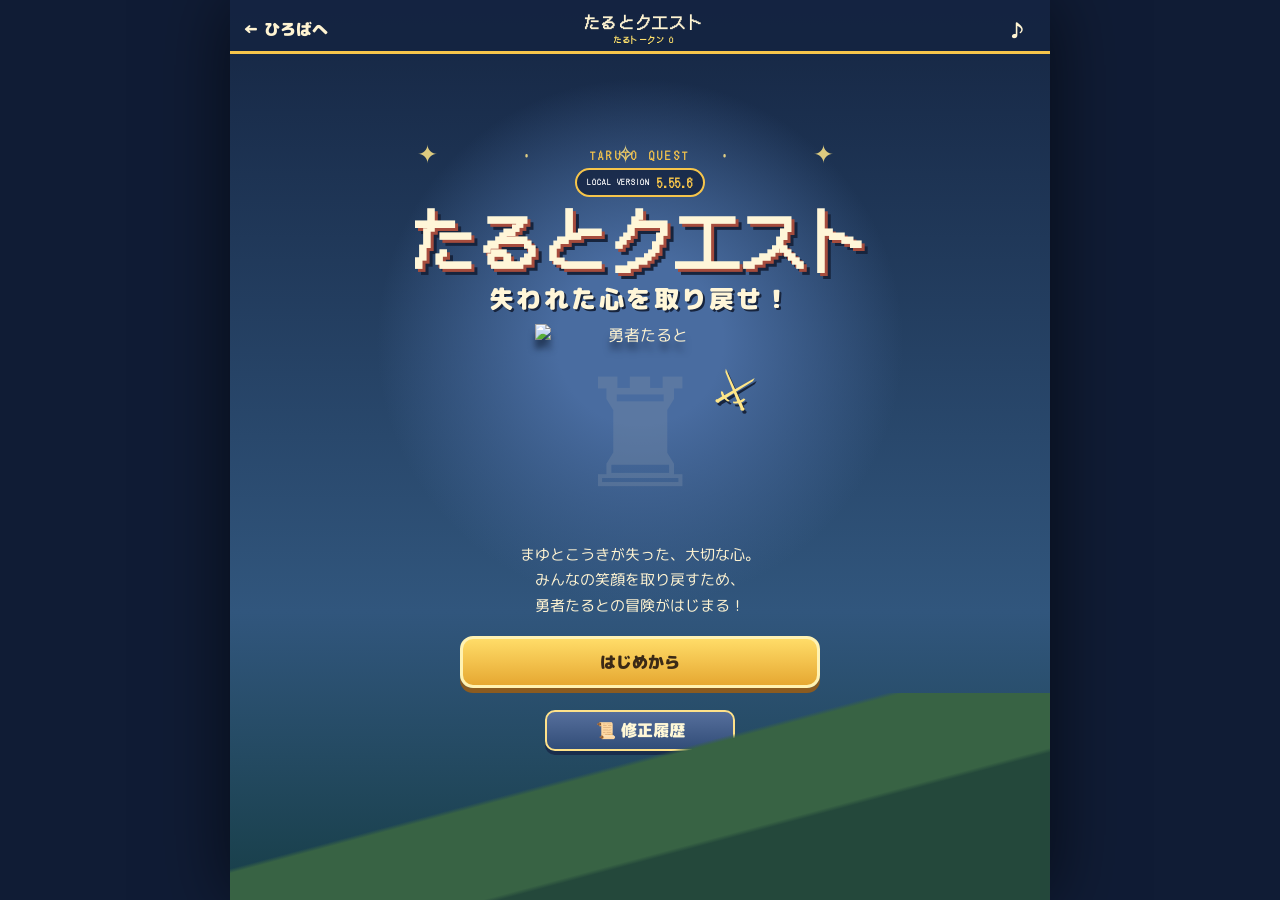
==== commit 84ee77d3: "Update stage name and bomb experience rewards" ====
--- a/taruto-quest.html
+++ b/taruto-quest.html
@@ -310,6 +310,6 @@
       <button id="endingAgainBtn" class="secondary" type="button">もう一度あそぶ</button>
     </section>
   </main>
-  <script src="taruto-quest.js?v=257"></script>
+  <script src="taruto-quest.js?v=260"></script>
 </body>
 </html>
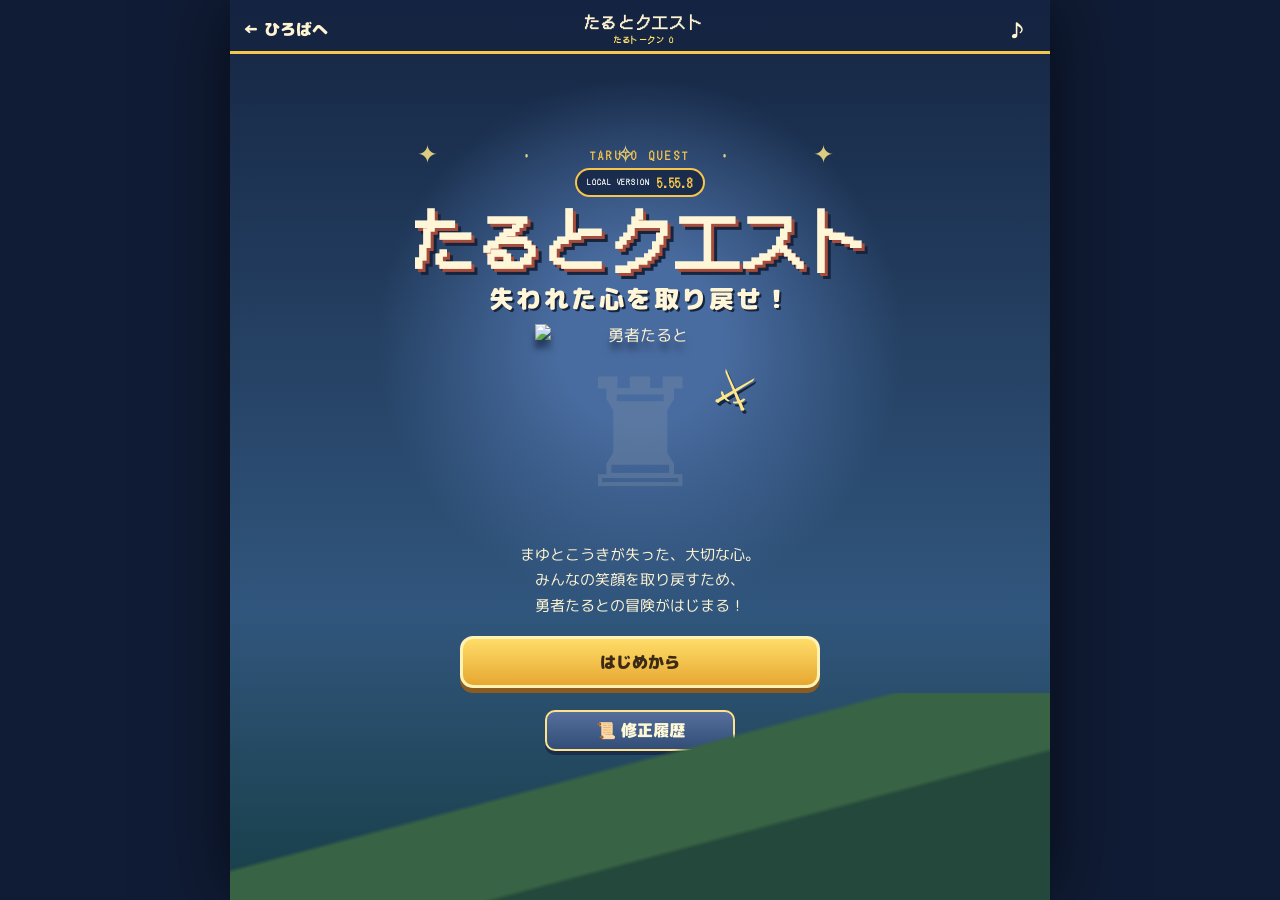
==== commit 78751bbc: "Improve quest map controls and readability" ====
--- a/taruto-quest.html
+++ b/taruto-quest.html
@@ -13,7 +13,7 @@
   <link rel="preconnect" href="https://fonts.googleapis.com">
   <link rel="preconnect" href="https://fonts.gstatic.com" crossorigin>
   <link href="https://fonts.googleapis.com/css2?family=DotGothic16&family=M+PLUS+Rounded+1c:wght@700;800;900&display=swap" rel="stylesheet">
-  <link rel="stylesheet" href="taruto-quest.css?v=187">
+  <link rel="stylesheet" href="taruto-quest.css?v=189">
 </head>
 <body>
   <main class="quest-shell">
@@ -310,6 +310,6 @@
       <button id="endingAgainBtn" class="secondary" type="button">もう一度あそぶ</button>
     </section>
   </main>
-  <script src="taruto-quest.js?v=260"></script>
+  <script src="taruto-quest.js?v=262"></script>
 </body>
 </html>
--- a/taruto-quest.css
+++ b/taruto-quest.css
@@ -591,6 +591,9 @@
 .map-screen.hex-mode .map-action-buttons{
   justify-content:flex-start!important;
 }
+.map-screen.hex-mode .map-action-buttons .map-recovery-button{
+  margin-left:auto!important;
+}
 
 /* Version 5.55.3: token balance and system button share one compact row. */
 .map-screen.hex-mode .map-action-info-v5441{
@@ -620,6 +623,47 @@
   .map-screen.hex-mode .map-action-info-v5441 .map-token-balance span{font-size:8px}
   .map-screen.hex-mode .map-action-info-v5441 .map-system-button-v5539{min-width:88px!important;padding-inline:6px!important;font-size:9px!important}
 }
+
+/* Version 5.55.8: larger map status text and a wider left-aligned stage title. */
+.map-screen .status-bar.map-party-summary{
+  padding:4px 7px;
+}
+.map-party-summary .map-party-row>div>small,
+.map-party-summary .map-vitals small{
+  font-size:9px;
+}
+.map-party-summary .map-party-row>div>b,
+.map-party-summary .map-vitals b{
+  font-size:14px;
+}
+.map-party-summary .map-quick-stats>b{
+  gap:6px;
+  font-size:11px;
+}
+.map-party-summary .map-quick-stats>small{
+  font-size:9px;
+}
+body:has(#mapScreen:not(.hidden)) .quest-header,
+body:has(#battleScreen:not(.hidden)) .quest-header{
+  grid-template-columns:8px minmax(0,1fr) 40px!important;
+}
+body:has(#mapScreen:not(.hidden)) .quest-header>strong,
+body:has(#battleScreen:not(.hidden)) .quest-header>strong{
+  justify-self:start;
+  padding-left:2px;
+}
+body:has(#mapScreen:not(.hidden)) .quest-header>strong span,
+body:has(#battleScreen:not(.hidden)) .quest-header>strong span{
+  overflow:visible;
+  text-overflow:clip;
+  white-space:nowrap;
+  text-align:left;
+  font-size:clamp(11px,3.4vw,16px);
+}
+@media(max-width:390px){
+  .map-party-summary .map-quick-stats>b{gap:3px;font-size:10px}
+  .map-party-summary .map-quick-stats>small{font-size:8px}
+}
 .map-system-card-v5539{box-sizing:border-box;max-width:calc(100vw - 24px);overflow:hidden}
 .map-system-card-v5539>.secondary{display:block;width:100%;max-width:100%;margin:5px 0;box-sizing:border-box}
 
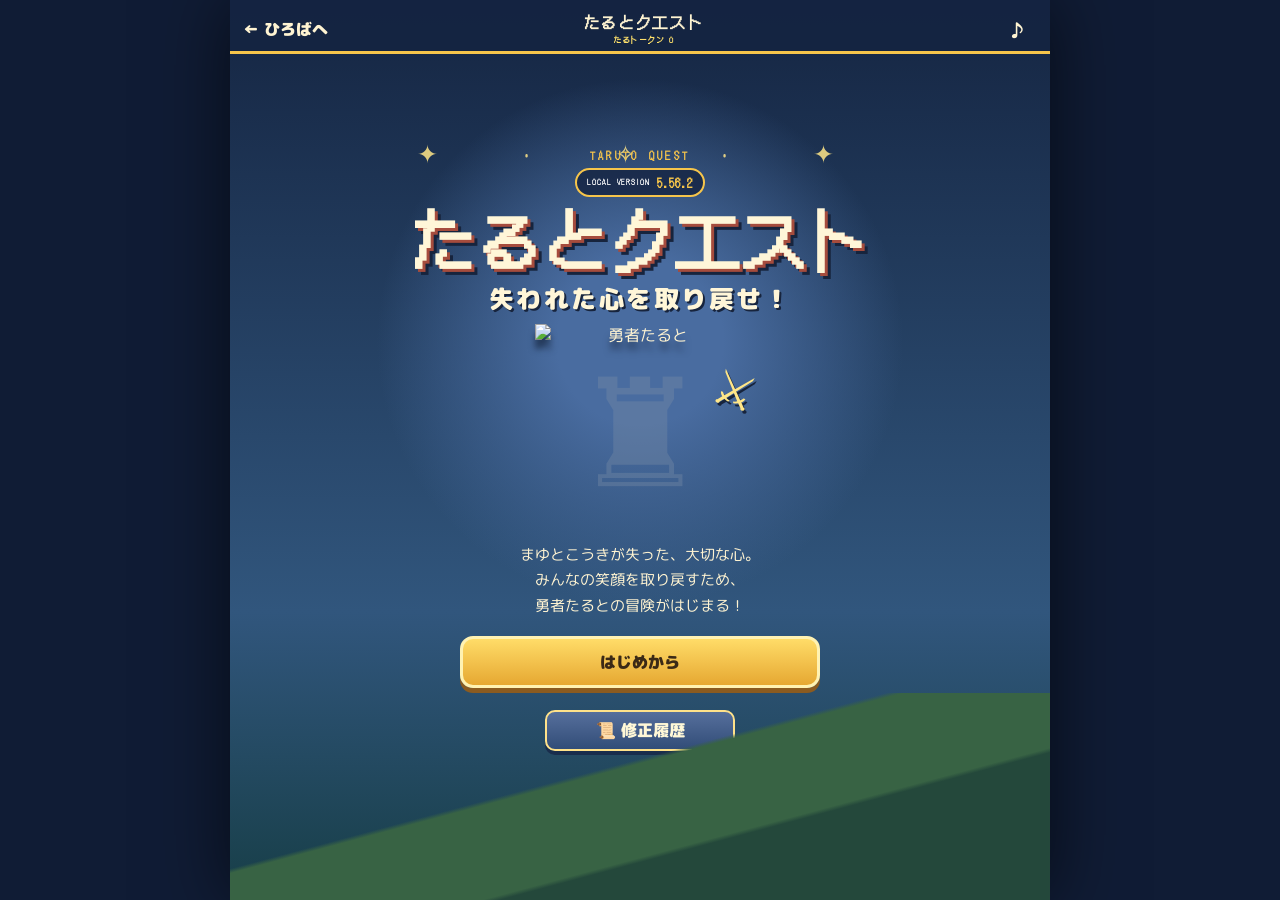
==== commit 2cfdf4ef: "Add MP spring effects and improve battle flow" ====
--- a/taruto-quest.html
+++ b/taruto-quest.html
@@ -13,7 +13,7 @@
   <link rel="preconnect" href="https://fonts.googleapis.com">
   <link rel="preconnect" href="https://fonts.gstatic.com" crossorigin>
   <link href="https://fonts.googleapis.com/css2?family=DotGothic16&family=M+PLUS+Rounded+1c:wght@700;800;900&display=swap" rel="stylesheet">
-  <link rel="stylesheet" href="taruto-quest.css?v=189">
+  <link rel="stylesheet" href="taruto-quest.css?v=191">
 </head>
 <body>
   <main class="quest-shell">
@@ -310,6 +310,6 @@
       <button id="endingAgainBtn" class="secondary" type="button">もう一度あそぶ</button>
     </section>
   </main>
-  <script src="taruto-quest.js?v=262"></script>
+  <script src="taruto-quest.js?v=266"></script>
 </body>
 </html>
--- a/taruto-quest.css
+++ b/taruto-quest.css
@@ -369,6 +369,14 @@
 .battle-map-transition>div{position:relative;z-index:2;text-align:center;transform:scale(.5);opacity:0}.battle-map-transition.impact>div{animation:battleTitleV5250 .4s .14s both}.battle-map-transition small{display:block;color:#ffe36f;font:900 11px "DotGothic16";letter-spacing:.26em}.battle-map-transition strong{display:block;margin-top:8px;font:900 clamp(24px,8vw,40px) "DotGothic16";text-shadow:4px 4px #182440}.battle-map-transition i{display:block;width:110px;height:3px;margin:12px auto;background:#ffe36f;box-shadow:0 0 12px #fff}.battle-map-transition.leaving{animation:battleWipeOutV5250 .3s both}
 @keyframes mapEventInV5250{from{opacity:0}to{opacity:1}}@keyframes mapEventCardV5250{from{opacity:0;transform:translateY(35px) scale(.7)}to{opacity:1;transform:none}}@keyframes mapEventOutV5250{to{opacity:0;transform:scale(1.08)}}
 @keyframes mapEventTapV5281{from{box-shadow:0 0 0 #ffe36f00}to{box-shadow:0 0 15px #ffe36faa}}
+.map-event-prelude.mp-spring-event-v5562{overflow:hidden;background:radial-gradient(circle at 50% 58%,#7ff4ff99 0 7%,#167bc8cc 25%,#071b48f2 70%)}
+.map-event-prelude.mp-spring-event-v5562::before,.map-event-prelude.mp-spring-event-v5562::after{content:"";position:absolute;left:50%;top:50%;width:90px;height:34px;border:5px solid #9ffaff;border-radius:50%;opacity:0;transform:translate(-50%,-50%);animation:mpSpringRippleV5562 1.6s infinite ease-out}
+.map-event-prelude.mp-spring-event-v5562::after{animation-delay:.55s}
+.map-event-prelude.mp-spring-event-v5562>div{position:relative;z-index:1;border-color:#b8fbff;background:linear-gradient(155deg,#176fa8,#102f69);box-shadow:0 0 0 5px #092b5b,0 14px 38px #000b,0 0 38px #62edff}
+.map-event-prelude.mp-spring-event-v5562 span{font-size:66px;animation:mpSpringDropV5562 .9s infinite alternate ease-in-out;filter:drop-shadow(0 0 14px #c9ffff)}
+.map-event-prelude.mp-spring-event-v5562 small{color:#9ef8ff}.map-event-prelude.mp-spring-event-v5562 strong{color:#fff;text-shadow:0 0 12px #7ff5ff}.map-event-prelude.mp-spring-event-v5562 p{white-space:pre-line;color:#e2fdff;font-weight:900}
+@keyframes mpSpringRippleV5562{0%{opacity:.9;transform:translate(-50%,-50%) scale(.3)}100%{opacity:0;transform:translate(-50%,-50%) scale(8)}}
+@keyframes mpSpringDropV5562{from{transform:translateY(-5px) scale(.95)}to{transform:translateY(5px) scale(1.08)}}
 @keyframes battleWipeInV5250{from{opacity:0}to{opacity:1}}@keyframes battleSlashLeftV5250{to{transform:rotate(-12deg) translateX(0)}}@keyframes battleSlashRightV5250{to{transform:rotate(12deg) translateX(0)}}@keyframes battleTitleV5250{to{opacity:1;transform:scale(1)}}@keyframes battleWipeOutV5250{to{opacity:0;clip-path:inset(50% 0)}}
 
 /* Version 5.23.0: debug data tables */
@@ -664,6 +672,23 @@
   .map-party-summary .map-quick-stats>b{gap:3px;font-size:10px}
   .map-party-summary .map-quick-stats>small{font-size:8px}
 }
+
+/* Version 5.55.9: MP shortage never changes a skill button's dimensions. */
+.skill-menu button.mp-shortage-v5515 .mp-shortage-label-v5515{
+  position:absolute;
+  z-index:2;
+  top:3px;
+  right:3px;
+  display:block;
+  margin:0;
+  padding:2px 4px;
+  border:1px solid #ffe278;
+  border-radius:5px;
+  font-size:7px;
+  line-height:1;
+  letter-spacing:0;
+  pointer-events:none;
+}
 .map-system-card-v5539{box-sizing:border-box;max-width:calc(100vw - 24px);overflow:hidden}
 .map-system-card-v5539>.secondary{display:block;width:100%;max-width:100%;margin:5px 0;box-sizing:border-box}
 
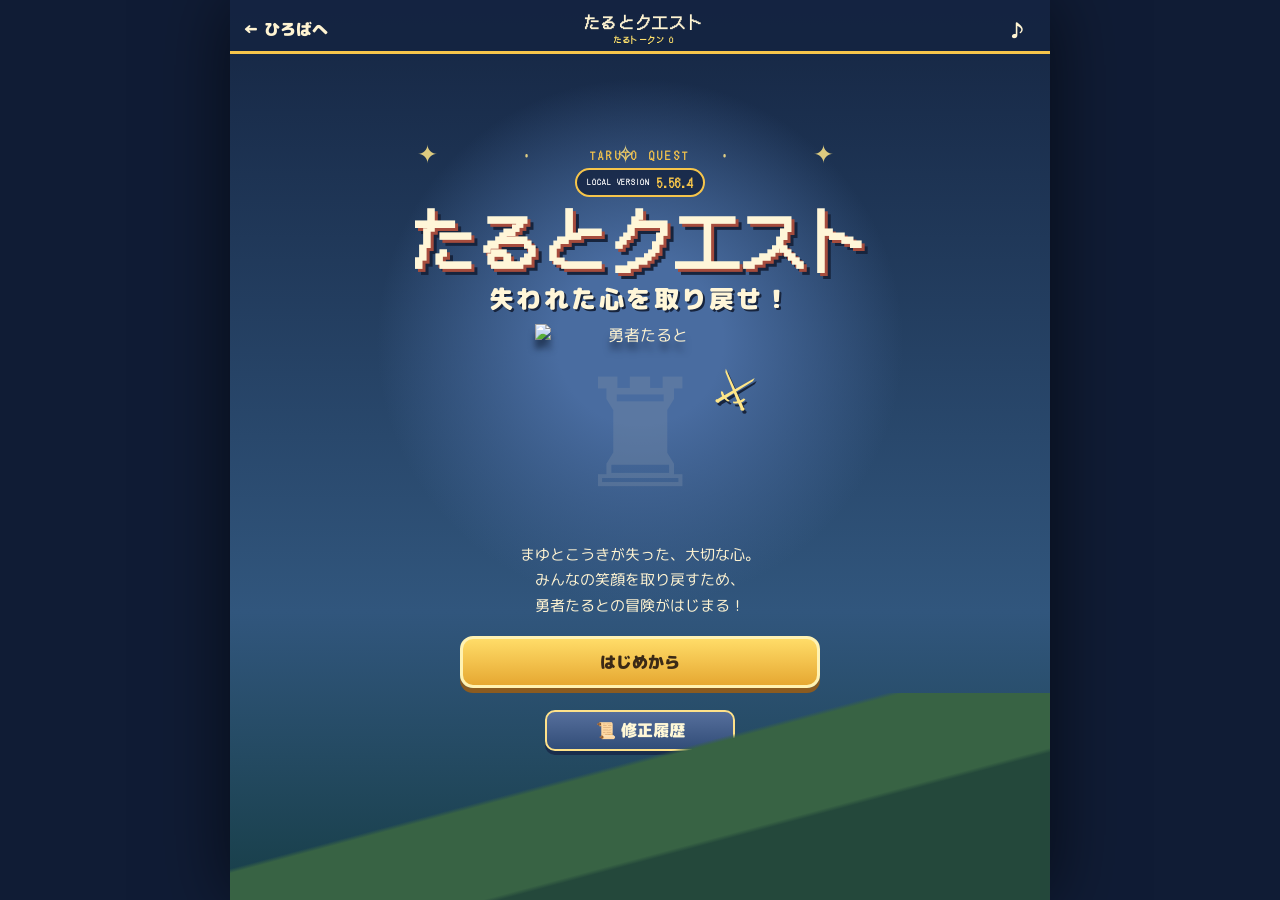
==== commit 6ce0851c: "Rebalance item spaces and level experience" ====
--- a/taruto-quest.html
+++ b/taruto-quest.html
@@ -310,6 +310,6 @@
       <button id="endingAgainBtn" class="secondary" type="button">もう一度あそぶ</button>
     </section>
   </main>
-  <script src="taruto-quest.js?v=266"></script>
+  <script src="taruto-quest.js?v=268"></script>
 </body>
 </html>
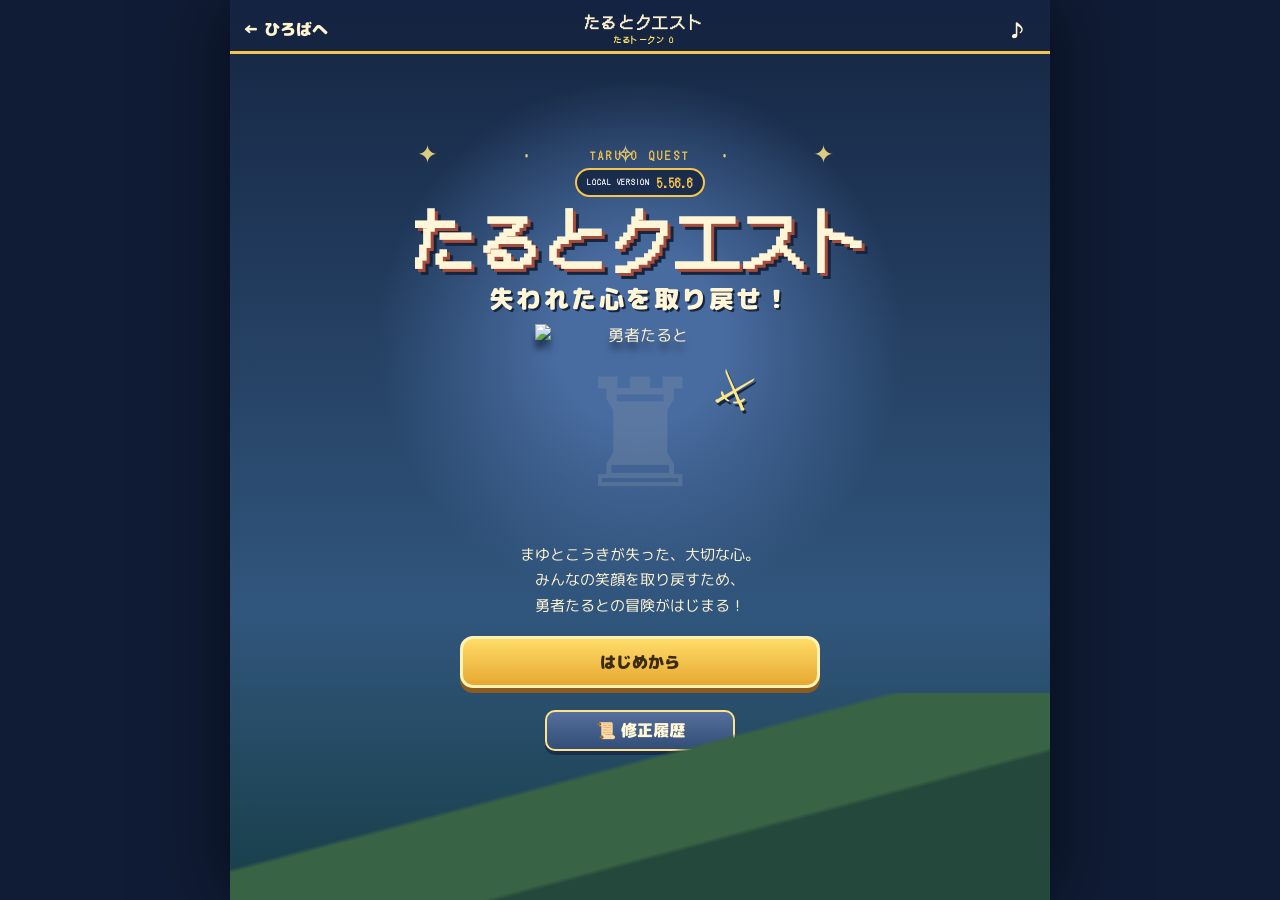
==== commit 65bc52b1: "Adjust level experience progression" ====
--- a/taruto-quest.html
+++ b/taruto-quest.html
@@ -310,6 +310,6 @@
       <button id="endingAgainBtn" class="secondary" type="button">もう一度あそぶ</button>
     </section>
   </main>
-  <script src="taruto-quest.js?v=268"></script>
+  <script src="taruto-quest.js?v=270"></script>
 </body>
 </html>
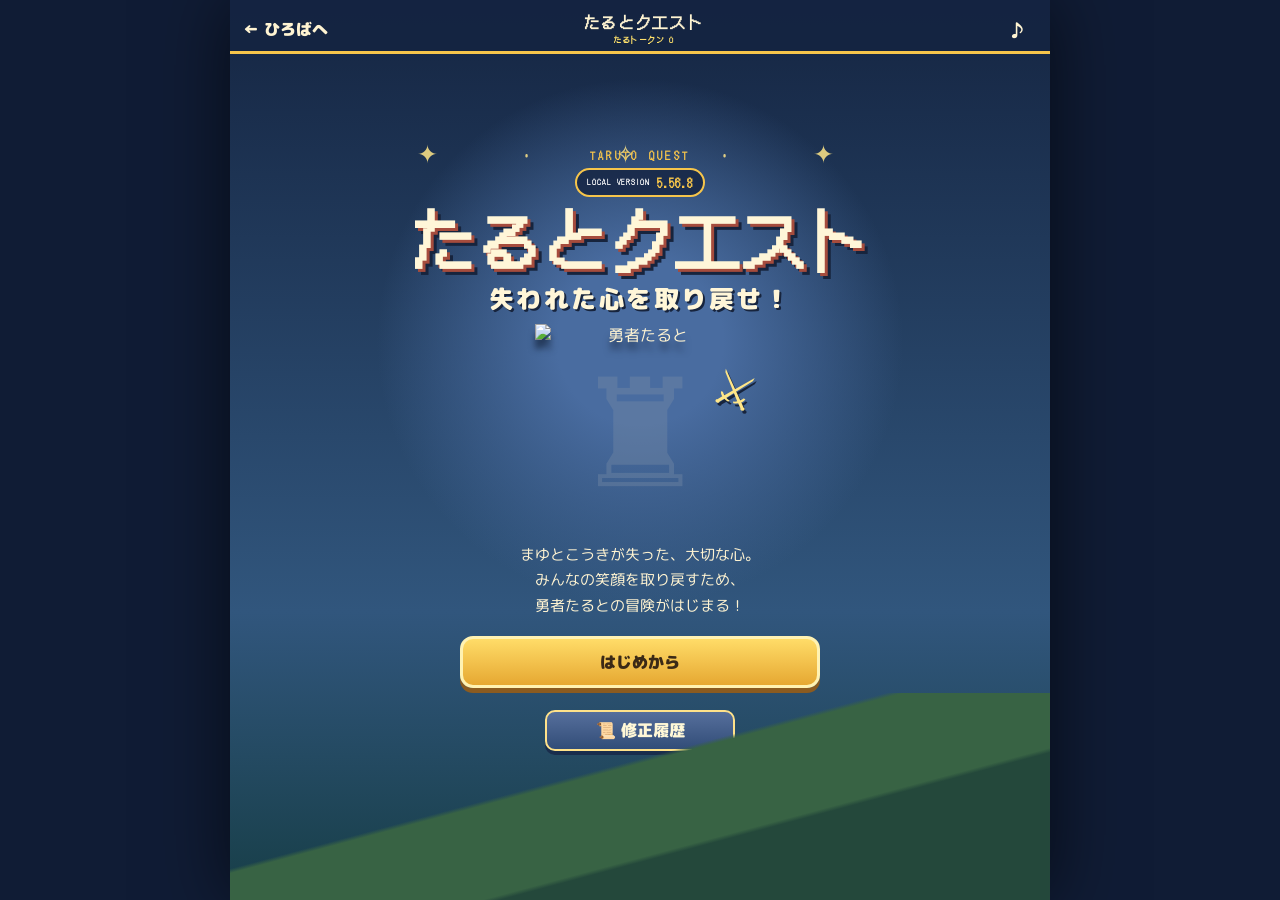
==== commit d5c5d9ec: "Refine level experience curve" ====
--- a/taruto-quest.html
+++ b/taruto-quest.html
@@ -310,6 +310,6 @@
       <button id="endingAgainBtn" class="secondary" type="button">もう一度あそぶ</button>
     </section>
   </main>
-  <script src="taruto-quest.js?v=270"></script>
+  <script src="taruto-quest.js?v=272"></script>
 </body>
 </html>
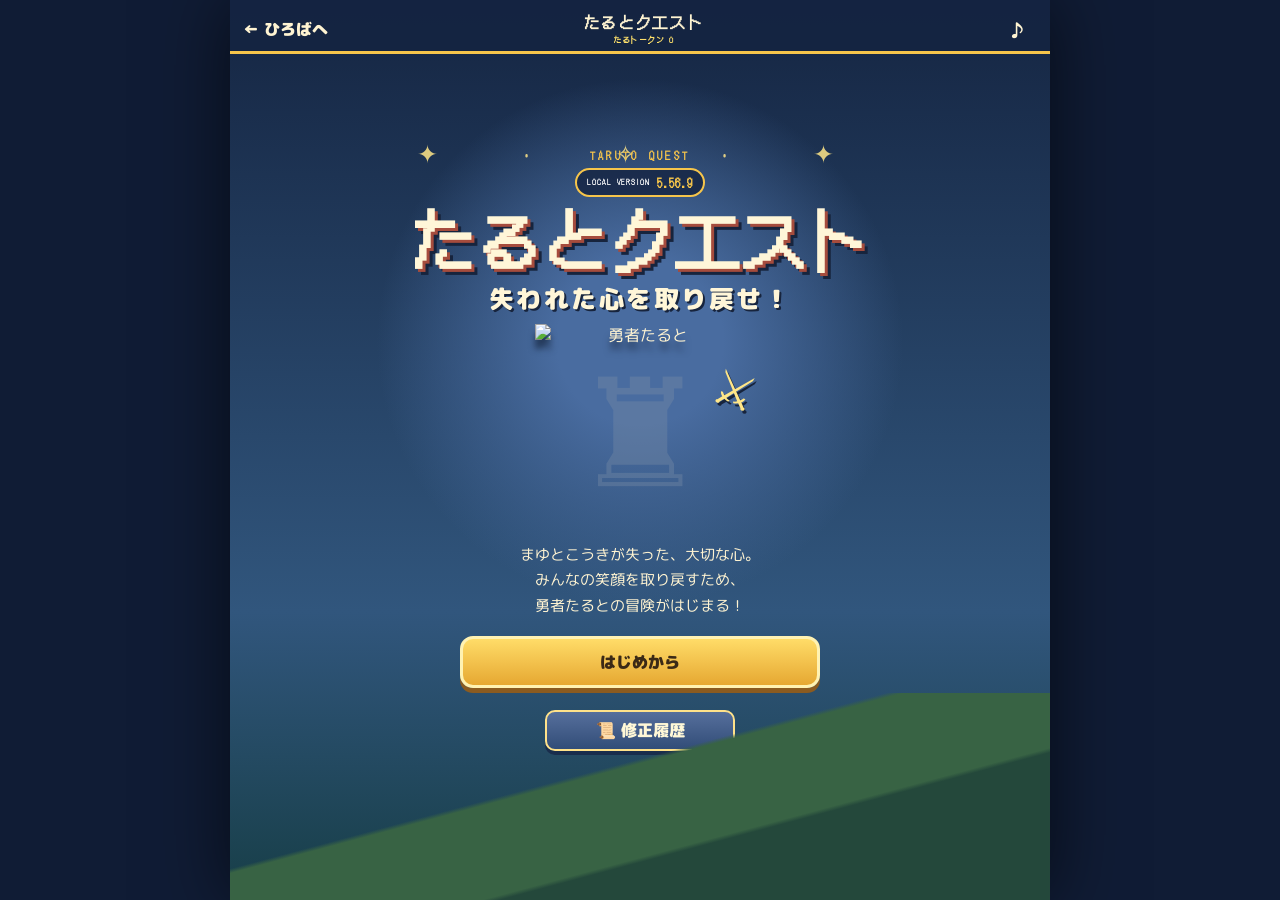
==== commit 38237450: "Show quest save summaries on game hub" ====
--- a/taruto-quest.html
+++ b/taruto-quest.html
@@ -13,7 +13,7 @@
   <link rel="preconnect" href="https://fonts.googleapis.com">
   <link rel="preconnect" href="https://fonts.gstatic.com" crossorigin>
   <link href="https://fonts.googleapis.com/css2?family=DotGothic16&family=M+PLUS+Rounded+1c:wght@700;800;900&display=swap" rel="stylesheet">
-  <link rel="stylesheet" href="taruto-quest.css?v=191">
+  <link rel="stylesheet" href="taruto-quest.css?v=192">
 </head>
 <body>
   <main class="quest-shell">
@@ -310,6 +310,6 @@
       <button id="endingAgainBtn" class="secondary" type="button">もう一度あそぶ</button>
     </section>
   </main>
-  <script src="taruto-quest.js?v=272"></script>
+  <script src="taruto-quest.js?v=273"></script>
 </body>
 </html>
--- a/taruto-quest.css
+++ b/taruto-quest.css
@@ -377,6 +377,17 @@
 .map-event-prelude.mp-spring-event-v5562 small{color:#9ef8ff}.map-event-prelude.mp-spring-event-v5562 strong{color:#fff;text-shadow:0 0 12px #7ff5ff}.map-event-prelude.mp-spring-event-v5562 p{white-space:pre-line;color:#e2fdff;font-weight:900}
 @keyframes mpSpringRippleV5562{0%{opacity:.9;transform:translate(-50%,-50%) scale(.3)}100%{opacity:0;transform:translate(-50%,-50%) scale(8)}}
 @keyframes mpSpringDropV5562{from{transform:translateY(-5px) scale(.95)}to{transform:translateY(5px) scale(1.08)}}
+
+/* Version 5.56.9: improve enemy status readability on mobile battles. */
+.battle-screen .enemy-mini-hp{width:clamp(76px,22vw,126px);padding:4px 5px}
+.battle-screen .enemy-mini-hp>div{height:9px}
+.battle-screen .enemy-mini-hp>b{margin-top:2px;font-size:clamp(9px,2.5vw,12px);line-height:1.2}
+.battle-screen .enemy-unit>small{padding:4px 6px;font-size:clamp(9px,2.45vw,12px);line-height:1.25}
+.battle-screen .enemy-unit>small .enemy-parameters i{font-size:clamp(8px,2.1vw,11px)}
+.battle-screen .kouki-party .enemy-unit>small{font-size:8.5px;line-height:1.18}
+.battle-screen .kouki-party .enemy-mini-hp{width:clamp(68px,19vw,98px);padding:3px 4px}
+@media(max-width:480px){.battle-screen .enemy-unit>small{font-size:9px}.battle-screen .enemy-unit>small .enemy-parameters i{font-size:8px}}
+@media(max-height:700px){.battle-screen .enemy-mini-hp>b{font-size:9px}.battle-screen .enemy-unit>small{padding:3px 5px;font-size:8.5px}.battle-screen .kouki-party .enemy-unit>small{font-size:7.5px}}
 @keyframes battleWipeInV5250{from{opacity:0}to{opacity:1}}@keyframes battleSlashLeftV5250{to{transform:rotate(-12deg) translateX(0)}}@keyframes battleSlashRightV5250{to{transform:rotate(12deg) translateX(0)}}@keyframes battleTitleV5250{to{opacity:1;transform:scale(1)}}@keyframes battleWipeOutV5250{to{opacity:0;clip-path:inset(50% 0)}}
 
 /* Version 5.23.0: debug data tables */
